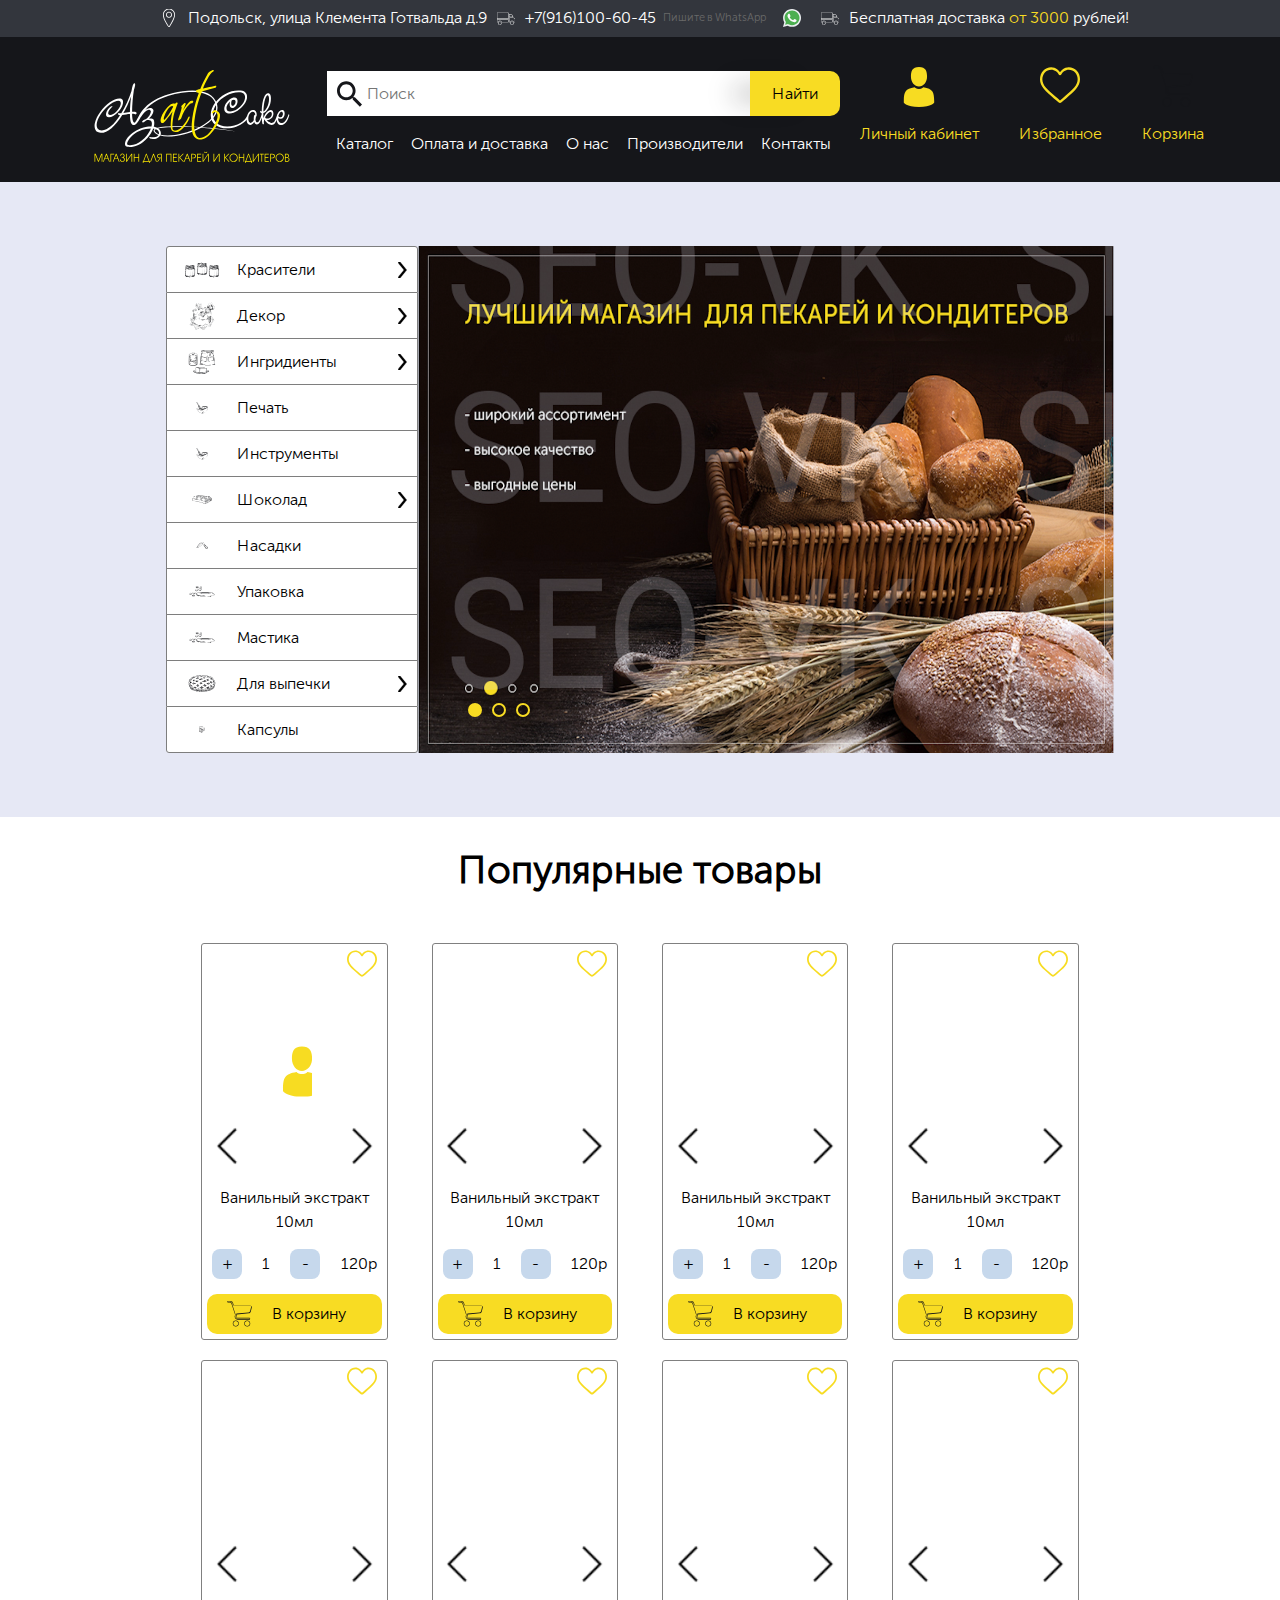
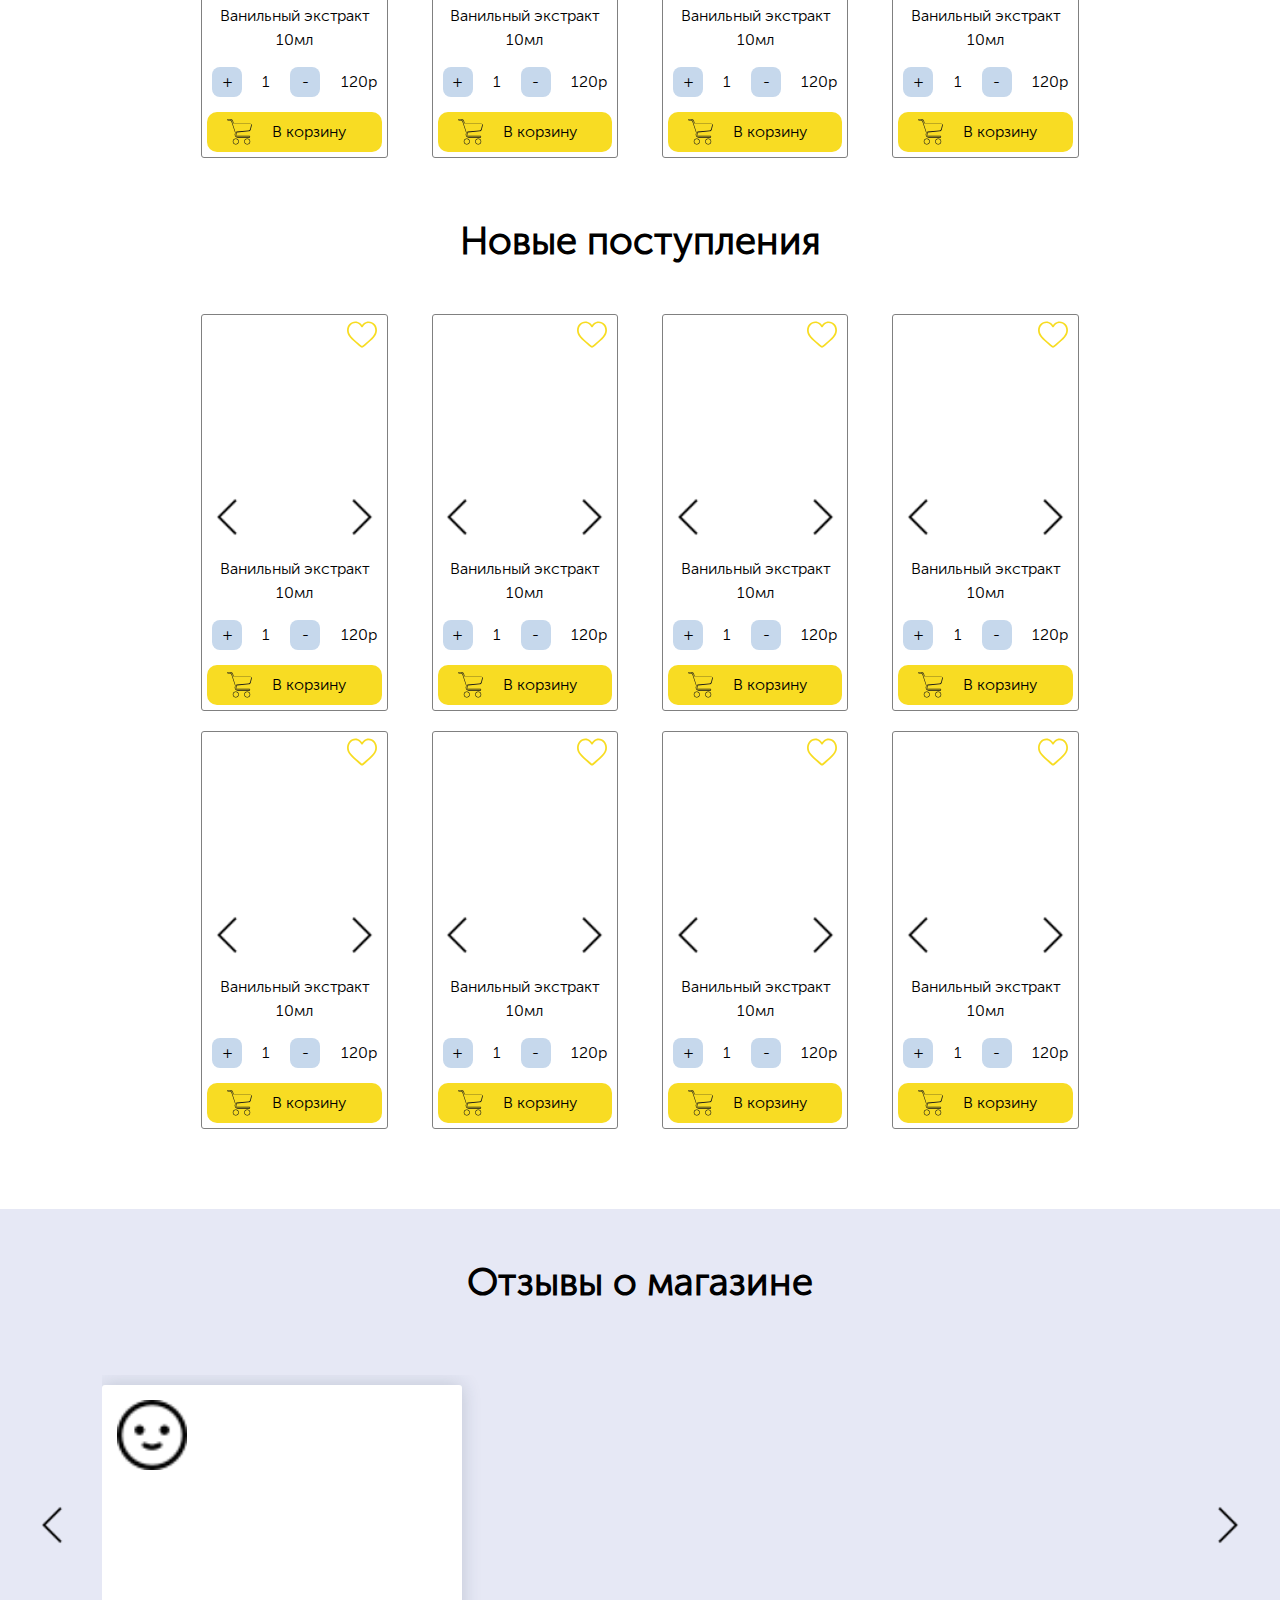
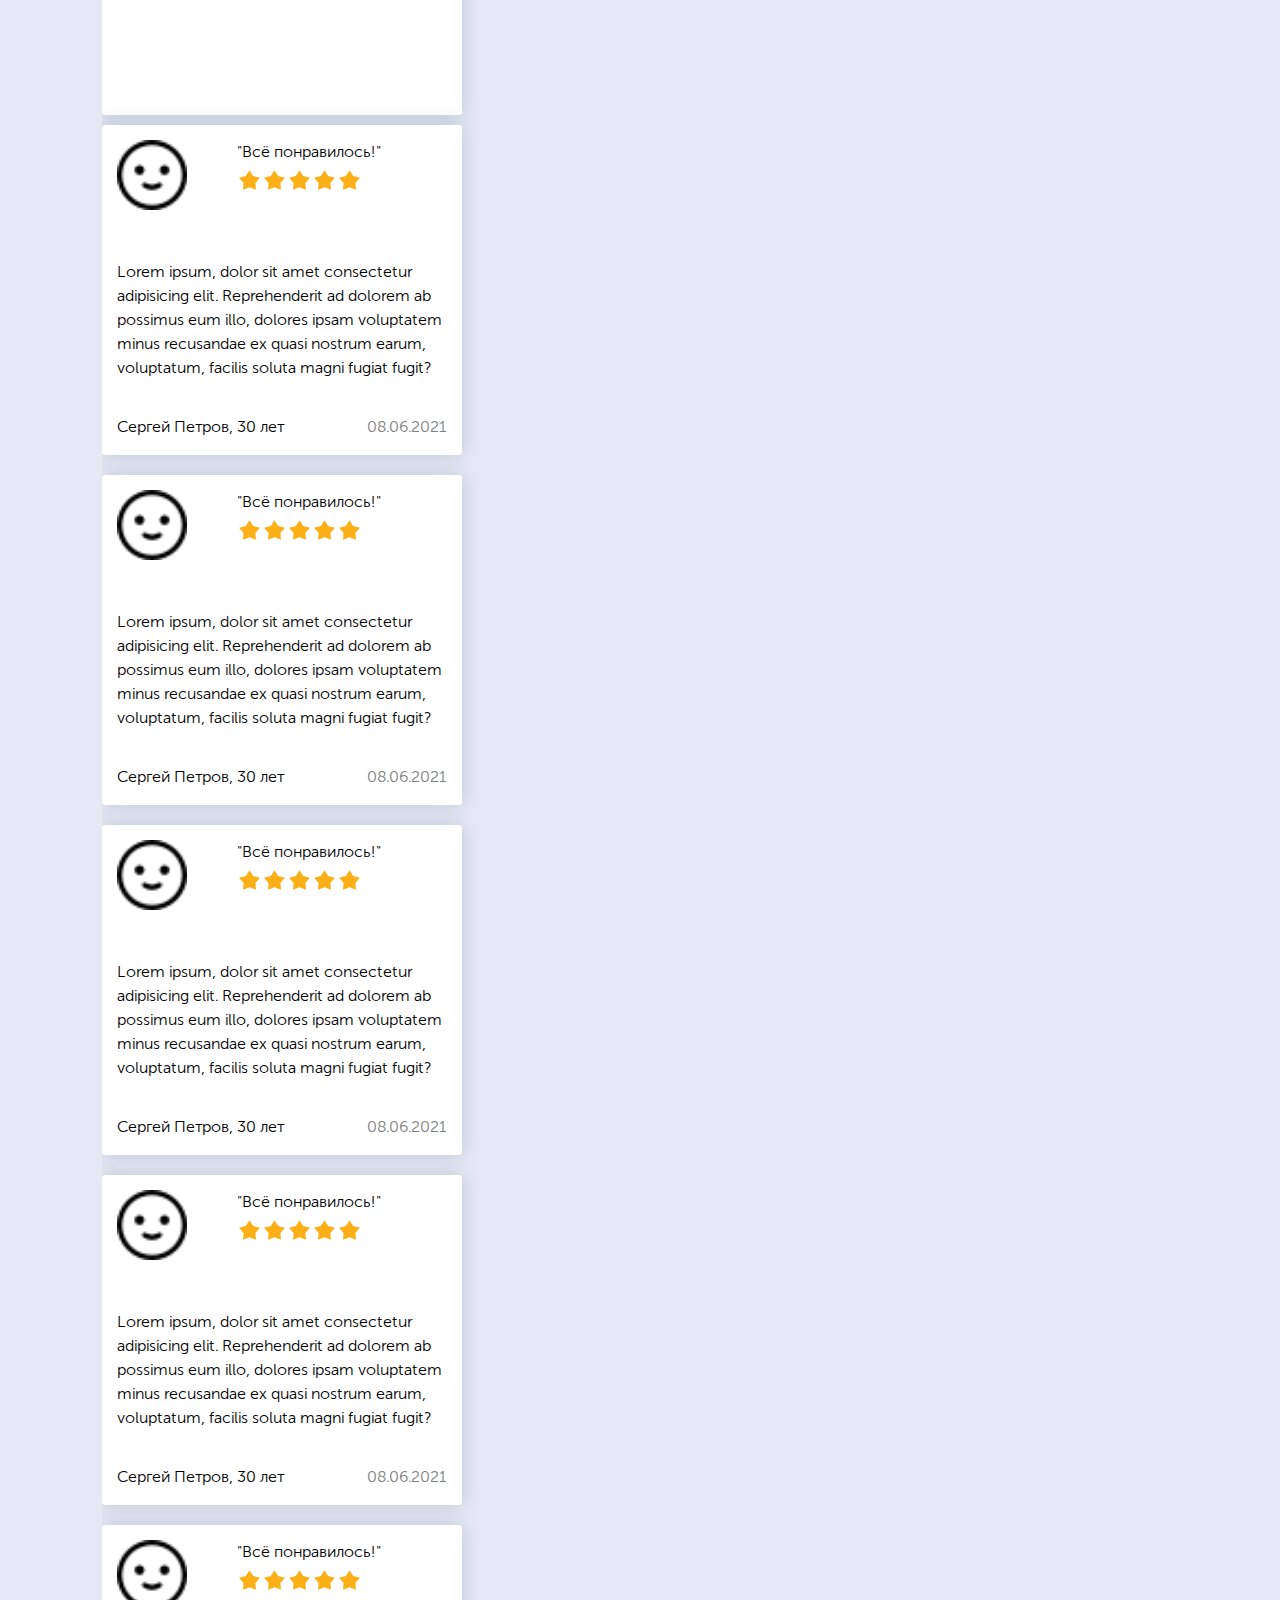
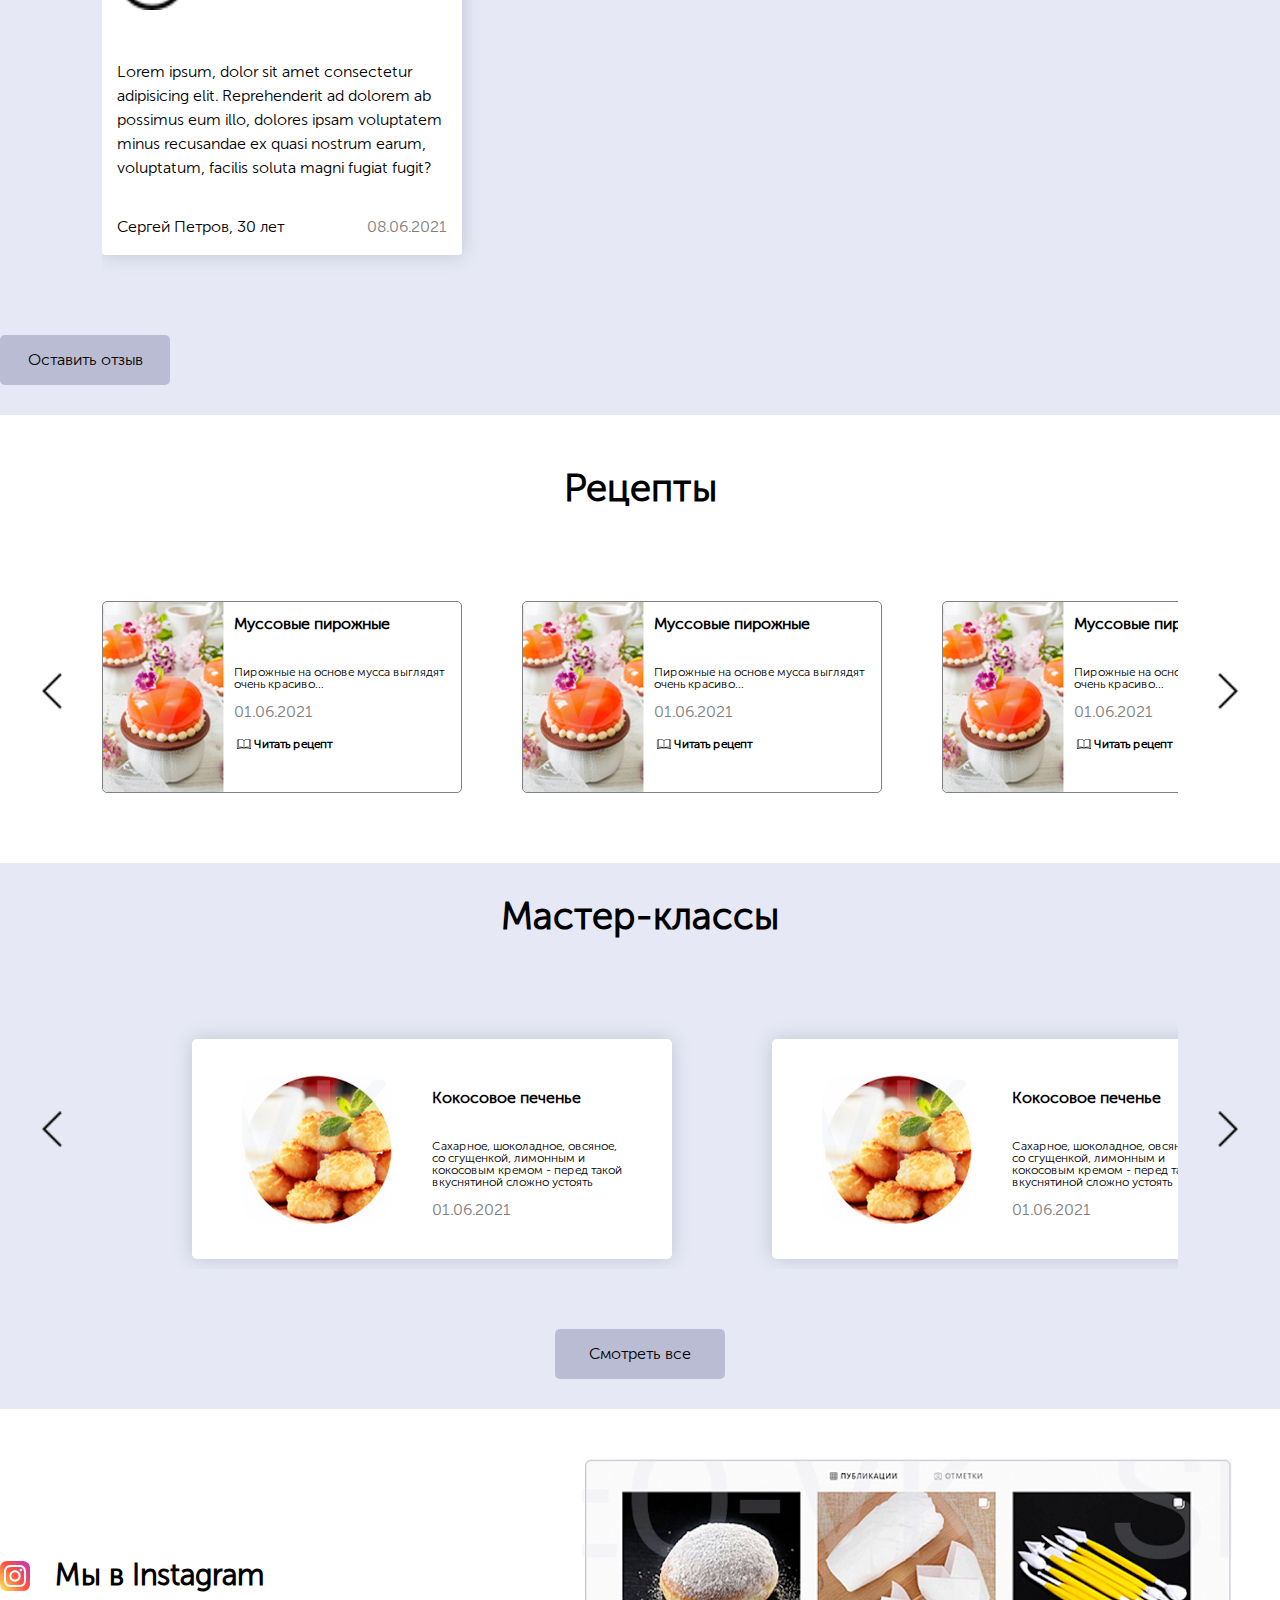
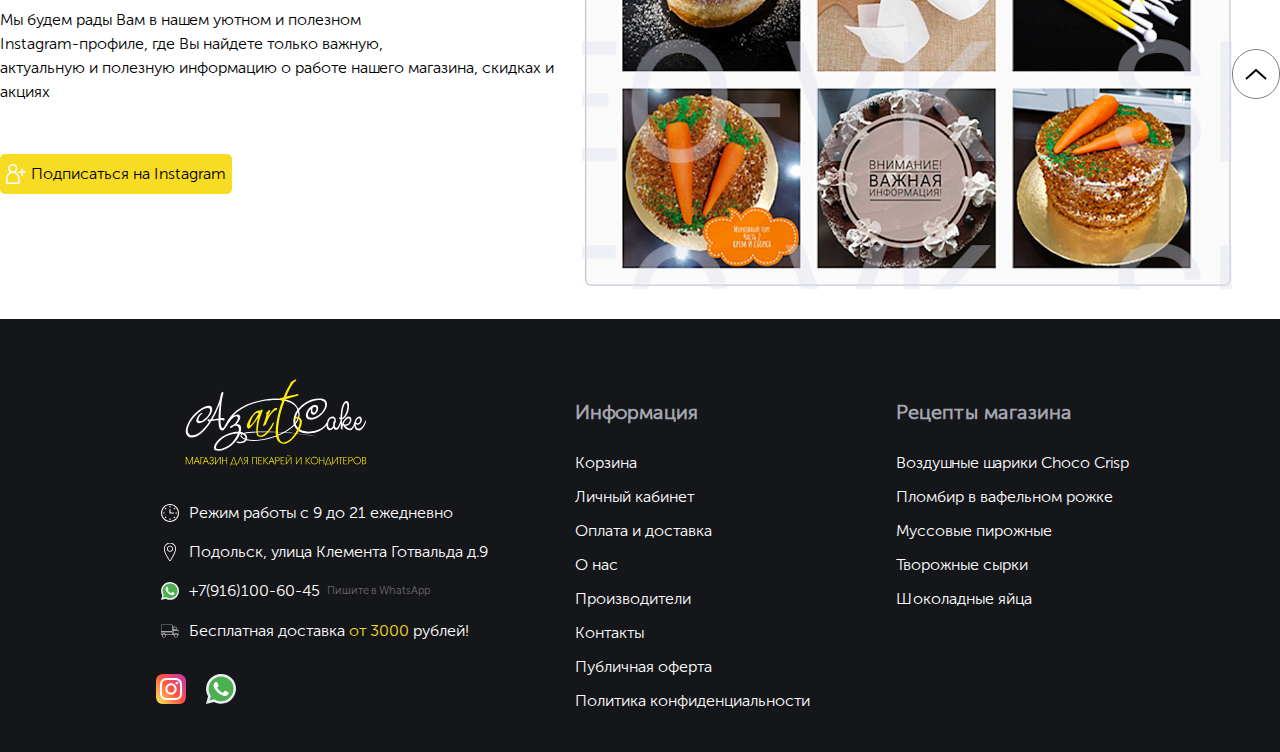
==== index.html @ 55159f62 "update12312" ====
<!DOCTYPE html>
<html lang="en">

<head>
  <meta charset="UTF-8">
  <meta http-equiv="X-UA-Compatible" content="IE=edge">
  <meta name="viewport" content="width=device-width, initial-scale=1.0">
  <link rel="stylesheet" href="css/style.css">
  <link rel="stylesheet" href="css/media.css">
  <link rel="shortcut icon" href="images/Favicon-60-60.png" type="image/x-icon">
  <meta name="viewport" content="width=device-width, initial-scale=1">
<title>AZART CAKE | Лучший магазин для пекарей и кондитеров</title>
</head>

<body>
  <header class="header">
    <div class="header-top">
      <div class="header-items not-active">
        <img class="top-icon" src="images/icons/Location.svg" alt="">
        <p class="simple-text">Подольск, улица Клемента Готвальда д.9</p>
        <img src="images/icons/delivery.svg" alt="" class="top-icon">
        <a class="phone" href="tel:+79161006045">+7(916)100-60-45</a>
        <p class="thin-text">Пишите в WhatsApp</p>
        <img src="images/icons/whatsapp.svg" alt="" class="top-icon">
        <img src="images/icons/delivery.svg" alt="" class="top-icon">
        <p class="simple-text">Бесплатная доставка <t class="yellow"> от 3000 </t> рублей!</p>
      </div>
      <div class="header-items-phone">
        <div class="header-block">
          <div class="header-line">
            <img class="top-icon" src="images/icons/Location.svg" alt="">
            <p class="simple-text">Подольск, улица Клемента Готвальда д.9</p>  
          </div>
          <div class="header-line">
            <a class="phone" href="tel:+79161006045">+7(916)100-60-45</a>
            <p class="thin-text">Пишите в WhatsApp</p>
            <img src="images/icons/whatsapp.svg" alt="" class="top-icon">
          </div>
        </div>
        <div class="tag">
          <img src="images/icons/delivery.svg" alt="" class="top-icon">
          <p class="simple-text">Бесплатная доставка <t class="yellow"> от 3000 </t> рублей!</p>
        </div>
      </div>
    </div>
    <div class="header-bottom">
      <div class="header-items">
        <img class="top-logo" src="images/icons/LOGO.svg" alt="">
        <div class="header-search">
          <div class="header-search-search">
            <input type="text" placeholder="Поиск">
            <button>Найти</button>
          </div>
          <ul>
            <a href="#">Каталог</a>
            <a href="#">Оплата и доставка</a>
            <a href="#">О нас</a>
            <a href="#">Производители</a>
            <a href="#">Контакты</a>
          </ul>
        </div>
        <div class="block-items123">
          <div class="header-image">
            <img src="images/icons/User.svg" alt="">
            <p class="yellow">Личный кабинет</p>
          </div>
          <div class="header-image">
            <img src="images/icons/heart-stroke.svg" alt="">
            <p class="yellow">Избранное</p>
          </div>
          <div class="header-image">
            <img src="images/icons/Shoping.svg" alt="">
            <p class="yellow">Корзина</p>
          </div>
        </div>
      </div>
    </div>
  </header>
  <div class="first-block">
    <div class="nav-table">
      <div class="nav-table-item">
        <img class="table-image" src="images/icons/Vector Smart Object1-krasitely.svg" alt="">
        <p class="nav-text">Красители</p>
        <img class="arrow" src="images/icons/right.png" alt="">
      </div>
      <div class="nav-table-item">
        <img class="table-image" src="images/icons/Vector Smart Object2-ukrashenia.svg" alt="">
        <p class="nav-text">Декор</p>
        <img class="arrow" src="images/icons/right.png" alt="">
      </div>
      <div class="nav-table-item">
        <img class="table-image" src="images/icons/Vector Smart Object3-ingredienty.svg" alt="">
        <p class="nav-text">Ингридиенты</p>
        <img class="arrow" src="images/icons/right.png" alt="">
      </div>
      <div class="nav-table-item">
        <img class="table-image" src="images/icons/Vector Smart Object4-instrumenty.svg" alt="">
        <p class="nav-text">Печать</p>
      </div>
      <div class="nav-table-item">
        <img class="table-image" src="images/icons/Vector Smart Object4-instrumenty.svg" alt="">
        <p class="nav-text">Инструменты</p>
      </div>
      <div class="nav-table-item">
        <img class="table-image" src="images/icons/Vector Smart Object5-chocolate.svg" alt="">
        <p class="nav-text">Шоколад</p>
        <img class="arrow" src="images/icons/right.png" alt="">
      </div>
      <div class="nav-table-item">
        <img class="table-image" src="images/icons/Vector Smart Object6-nasadki.svg" alt="">
        <p class="nav-text">Насадки</p>
      </div>
      <div class="nav-table-item">
        <img class="table-image" src="images/icons/Vector Smart Object7-mastika.svg" alt="">
        <p class="nav-text">Упаковка</p>
      </div>
      <div class="nav-table-item">
        <img class="table-image" src="images/icons/Vector Smart Object7-mastika.svg" alt="">
        <p class="nav-text">Мастика</p>
      </div>
      <div class="nav-table-item">
        <img class="table-image" src="images/icons/Vector Smart Object8-vipechka.svg" alt="">
        <p class="nav-text">Для выпечки</p>
        <img class="arrow" src="images/icons/right.png" alt="">
      </div>
      <div class="nav-table-item">
        <img class="table-image" src="images/icons/Vector Smart Object9-capsuly.svg" alt="">
        <p class="nav-text">Капсулы</p>
      </div>
    </div>
    <div class="slider-body">
      <div class="flex-wrapper">
        <div class="slider-wrapper">
          <div class="slide active">
            <img src="images/Снимок экрана 2021-06-17 в 14.42.41.png" alt="">
          </div>
          <div class="slide">
            <img src="images/Снимок экрана 2021-06-17 в 14.42.41.png" alt="">
          </div>
          <div class="slide">
            <img src="images/Снимок экрана 2021-06-17 в 14.42.41.png" alt="">
          </div>
          <div id="btn-prev"></div>
          <div id="btn-next"></div>
        </div>
      </div>
      <div class="dots-wrapper">
        <span class="dot active"></span>
        <span class="dot"></span>
        <span class="dot"></span>
      </div>
    </div>

  </div>
  <div class="second-block">
    <h2 class="second-block-h2">Популярные товары</h2>
    <div class="products">
      <div class="products-item">
        <img src="images/icons/heart-stroke.svg" alt="" class="heart">
        <div class="slider-item">
          <div class="">
            <div class="carousel product-carusel">
              <div class="carousel-button-left"><a href="#">
                  <img src="images/icons/left-swipe.png" alt="" class="prev"></a>
              </div>
              <div class="carousel-button-right"><a href="#">
                  <img src="images/icons/right-swipe.png" alt="" class="next"></a>
              </div>
              <div class="carousel-wrapper">
                <div class="carousel-items">
                  <div class="carousel-block ">
                    <img src="images/icons/User.svg" alt="" />
                  </div>
                  <div class="carousel-block ">
                    <img src="images/icons/User.svg" alt="" />
                  </div>
                  <div class="carousel-block">
                    <img src="images/icons/User.svg" alt="" />
                  </div>
                  <div class="carousel-block">
                    <img src="images/icons/User.svg" alt="" />
                  </div>
                </div>
              </div>
            </div>
          </div>

        </div>


        <p class="item-p">
          Ванильный экстракт 10мл
        </p>
        <div class="price-item">
          <button>+</button>
          <p class="quaintity">1</p> <button>-</button>
          <p class="final-price-item">120p</p>
        </div>
        <button class="to-bucket"><img src="images/icons/Shoping.svg" alt="">В корзину</button>
      </div>
      <div class="products-item">
        <img src="images/icons/heart-stroke.svg" alt="" class="heart">
        <div class="slider-item">
          <div class="">
            <div class="carousel product-carusel">
              <div class="carousel-button-left"><a href="#">
                  <img src="images/icons/left-swipe.png" alt="" class="prev"></a>
              </div>
              <div class="carousel-button-right"><a href="#">
                  <img src="images/icons/right-swipe.png" alt="" class="next"></a>
              </div>
              <div class="carousel-wrapper">
                <div class="carousel-items">
                  <div class="carousel-block ">
                    <img src="images/icons/add-user.svg" alt="" />
                  </div>
                  <div class="carousel-block ">
                    <img src="images/icons/User.svg" alt="" />
                  </div>
                  <div class="carousel-block">
                    <img src="images/icons/User.svg" alt="" />
                  </div>
                  <div class="carousel-block">
                    <img src="images/icons/User.svg" alt="" />
                  </div>
                </div>
              </div>
            </div>
          </div>

        </div>


        <p class="item-p">
          Ванильный экстракт 10мл
        </p>
        <div class="price-item">
          <button>+</button>
          <p class="quaintity">1</p> <button>-</button>
          <p class="final-price-item">120p</p>
        </div>
        <button class="to-bucket"><img src="images/icons/Shoping.svg" alt="">В корзину</button>
      </div>
      <div class="products-item">
        <img src="images/icons/heart-stroke.svg" alt="" class="heart">
        <div class="slider-item">
          <div class="">
            <div class="carousel product-carusel">
              <div class="carousel-button-left"><a href="#">
                  <img src="images/icons/left-swipe.png" alt="" class="prev"></a>
              </div>
              <div class="carousel-button-right"><a href="#">
                  <img src="images/icons/right-swipe.png" alt="" class="next"></a>
              </div>
              <div class="carousel-wrapper">
                <div class="carousel-items">
                  <div class="carousel-block ">
                    <img src="images/icons/add-user.svg" alt="" />
                  </div>
                  <div class="carousel-block ">
                    <img src="images/icons/User.svg" alt="" />
                  </div>
                  <div class="carousel-block">
                    <img src="images/icons/User.svg" alt="" />
                  </div>
                  <div class="carousel-block">
                    <img src="images/icons/User.svg" alt="" />
                  </div>
                </div>
              </div>
            </div>
          </div>

        </div>


        <p class="item-p">
          Ванильный экстракт 10мл
        </p>
        <div class="price-item">
          <button>+</button>
          <p class="quaintity">1</p> <button>-</button>
          <p class="final-price-item">120p</p>
        </div>
        <button class="to-bucket"><img src="images/icons/Shoping.svg" alt="">В корзину</button>
      </div>
      <div class="products-item">
        <img src="images/icons/heart-stroke.svg" alt="" class="heart">
        <div class="slider-item">
          <div class="">
            <div class="carousel product-carusel">
              <div class="carousel-button-left"><a href="#">
                  <img src="images/icons/left-swipe.png" alt="" class="prev"></a>
              </div>
              <div class="carousel-button-right"><a href="#">
                  <img src="images/icons/right-swipe.png" alt="" class="next"></a>
              </div>
              <div class="carousel-wrapper">
                <div class="carousel-items">
                  <div class="carousel-block ">
                    <img src="images/icons/add-user.svg" alt="" />
                  </div>
                  <div class="carousel-block ">
                    <img src="images/icons/User.svg" alt="" />
                  </div>
                  <div class="carousel-block">
                    <img src="images/icons/User.svg" alt="" />
                  </div>
                  <div class="carousel-block">
                    <img src="images/icons/User.svg" alt="" />
                  </div>
                </div>
              </div>
            </div>
          </div>

        </div>


        <p class="item-p">
          Ванильный экстракт 10мл
        </p>
        <div class="price-item">
          <button>+</button>
          <p class="quaintity">1</p> <button>-</button>
          <p class="final-price-item">120p</p>
        </div>
        <button class="to-bucket"><img src="images/icons/Shoping.svg" alt="">В корзину</button>
      </div>
      <div class="products-item">
        <img src="images/icons/heart-stroke.svg" alt="" class="heart">
        <div class="slider-item">
          <div class="">
            <div class="carousel product-carusel">
              <div class="carousel-button-left"><a href="#">
                  <img src="images/icons/left-swipe.png" alt="" class="prev"></a>
              </div>
              <div class="carousel-button-right"><a href="#">
                  <img src="images/icons/right-swipe.png" alt="" class="next"></a>
              </div>
              <div class="carousel-wrapper">
                <div class="carousel-items">
                  <div class="carousel-block ">
                    <img src="images/icons/add-user.svg" alt="" />
                  </div>
                  <div class="carousel-block ">
                    <img src="images/icons/User.svg" alt="" />
                  </div>
                  <div class="carousel-block">
                    <img src="images/icons/User.svg" alt="" />
                  </div>
                  <div class="carousel-block">
                    <img src="images/icons/User.svg" alt="" />
                  </div>
                </div>
              </div>
            </div>
          </div>

        </div>


        <p class="item-p">
          Ванильный экстракт 10мл
        </p>
        <div class="price-item">
          <button>+</button>
          <p class="quaintity">1</p> <button>-</button>
          <p class="final-price-item">120p</p>
        </div>
        <button class="to-bucket"><img src="images/icons/Shoping.svg" alt="">В корзину</button>
      </div>
      <div class="products-item">
        <img src="images/icons/heart-stroke.svg" alt="" class="heart">
        <div class="slider-item">
          <div class="">
            <div class="carousel product-carusel">
              <div class="carousel-button-left"><a href="#">
                  <img src="images/icons/left-swipe.png" alt="" class="prev"></a>
              </div>
              <div class="carousel-button-right"><a href="#">
                  <img src="images/icons/right-swipe.png" alt="" class="next"></a>
              </div>
              <div class="carousel-wrapper">
                <div class="carousel-items">
                  <div class="carousel-block ">
                    <img src="images/icons/add-user.svg" alt="" />
                  </div>
                  <div class="carousel-block ">
                    <img src="images/icons/User.svg" alt="" />
                  </div>
                  <div class="carousel-block">
                    <img src="images/icons/User.svg" alt="" />
                  </div>
                  <div class="carousel-block">
                    <img src="images/icons/User.svg" alt="" />
                  </div>
                </div>
              </div>
            </div>
          </div>

        </div>


        <p class="item-p">
          Ванильный экстракт 10мл
        </p>
        <div class="price-item">
          <button>+</button>
          <p class="quaintity">1</p> <button>-</button>
          <p class="final-price-item">120p</p>
        </div>
        <button class="to-bucket"><img src="images/icons/Shoping.svg" alt="">В корзину</button>
      </div>
      <div class="products-item">
        <img src="images/icons/heart-stroke.svg" alt="" class="heart">
        <div class="slider-item">
          <div class="">
            <div class="carousel product-carusel">
              <div class="carousel-button-left"><a href="#">
                  <img src="images/icons/left-swipe.png" alt="" class="prev"></a>
              </div>
              <div class="carousel-button-right"><a href="#">
                  <img src="images/icons/right-swipe.png" alt="" class="next"></a>
              </div>
              <div class="carousel-wrapper">
                <div class="carousel-items">
                  <div class="carousel-block ">
                    <img src="images/icons/add-user.svg" alt="" />
                  </div>
                  <div class="carousel-block ">
                    <img src="images/icons/User.svg" alt="" />
                  </div>
                  <div class="carousel-block">
                    <img src="images/icons/User.svg" alt="" />
                  </div>
                  <div class="carousel-block">
                    <img src="images/icons/User.svg" alt="" />
                  </div>
                </div>
              </div>
            </div>
          </div>

        </div>


        <p class="item-p">
          Ванильный экстракт 10мл
        </p>
        <div class="price-item">
          <button>+</button>
          <p class="quaintity">1</p> <button>-</button>
          <p class="final-price-item">120p</p>
        </div>
        <button class="to-bucket"><img src="images/icons/Shoping.svg" alt="">В корзину</button>
      </div>
      <div class="products-item">
        <img src="images/icons/heart-stroke.svg" alt="" class="heart">
        <div class="slider-item">
          <div class="">
            <div class="carousel product-carusel">
              <div class="carousel-button-left"><a href="#">
                  <img src="images/icons/left-swipe.png" alt="" class="prev"></a>
              </div>
              <div class="carousel-button-right"><a href="#">
                  <img src="images/icons/right-swipe.png" alt="" class="next"></a>
              </div>
              <div class="carousel-wrapper">
                <div class="carousel-items">
                  <div class="carousel-block ">
                    <img src="images/icons/add-user.svg" alt="" />
                  </div>
                  <div class="carousel-block ">
                    <img src="images/icons/User.svg" alt="" />
                  </div>
                  <div class="carousel-block">
                    <img src="images/icons/User.svg" alt="" />
                  </div>
                  <div class="carousel-block">
                    <img src="images/icons/User.svg" alt="" />
                  </div>
                </div>
              </div>
            </div>
          </div>

        </div>


        <p class="item-p">
          Ванильный экстракт 10мл
        </p>
        <div class="price-item">
          <button>+</button>
          <p class="quaintity">1</p> <button>-</button>
          <p class="final-price-item">120p</p>
        </div>
        <button class="to-bucket"><img src="images/icons/Shoping.svg" alt="">В корзину</button>
      </div>
    </div>
  </div>
  <div class="second-block">
    <h2 class="second-block-h2">Новые поступления</h2>
    <div class="products">
      <div class="products-item">
        <img src="images/icons/heart-stroke.svg" alt="" class="heart">
        <div class="slider-item">
          <div class="">
            <div class="carousel product-carusel">
              <div class="carousel-button-left"><a href="#">
                  <img src="images/icons/left-swipe.png" alt="" class="prev"></a>
              </div>
              <div class="carousel-button-right"><a href="#">
                  <img src="images/icons/right-swipe.png" alt="" class="next"></a>
              </div>
              <div class="carousel-wrapper">
                <div class="carousel-items">
                  <div class="carousel-block ">
                    <img src="images/icons/add-user.svg" alt="" />
                  </div>
                  <div class="carousel-block ">
                    <img src="images/icons/User.svg" alt="" />
                  </div>
                  <div class="carousel-block">
                    <img src="images/icons/User.svg" alt="" />
                  </div>
                  <div class="carousel-block">
                    <img src="images/icons/User.svg" alt="" />
                  </div>
                </div>
              </div>
            </div>
          </div>

        </div>


        <p class="item-p">
          Ванильный экстракт 10мл
        </p>
        <div class="price-item">
          <button>+</button>
          <p class="quaintity">1</p> <button>-</button>
          <p class="final-price-item">120p</p>
        </div>
        <button class="to-bucket"><img src="images/icons/Shoping.svg" alt="">В корзину</button>
      </div>
      <div class="products-item">
        <img src="images/icons/heart-stroke.svg" alt="" class="heart">
        <div class="slider-item">
          <div class="">
            <div class="carousel product-carusel">
              <div class="carousel-button-left"><a href="#">
                  <img src="images/icons/left-swipe.png" alt="" class="prev"></a>
              </div>
              <div class="carousel-button-right"><a href="#">
                  <img src="images/icons/right-swipe.png" alt="" class="next"></a>
              </div>
              <div class="carousel-wrapper">
                <div class="carousel-items">
                  <div class="carousel-block ">
                    <img src="images/icons/add-user.svg" alt="" />
                  </div>
                  <div class="carousel-block ">
                    <img src="images/icons/User.svg" alt="" />
                  </div>
                  <div class="carousel-block">
                    <img src="images/icons/User.svg" alt="" />
                  </div>
                  <div class="carousel-block">
                    <img src="images/icons/User.svg" alt="" />
                  </div>
                </div>
              </div>
            </div>
          </div>

        </div>


        <p class="item-p">
          Ванильный экстракт 10мл
        </p>
        <div class="price-item">
          <button>+</button>
          <p class="quaintity">1</p> <button>-</button>
          <p class="final-price-item">120p</p>
        </div>
        <button class="to-bucket"><img src="images/icons/Shoping.svg" alt="">В корзину</button>
      </div>
      <div class="products-item">
        <img src="images/icons/heart-stroke.svg" alt="" class="heart">
        <div class="slider-item">
          <div class="">
            <div class="carousel product-carusel">
              <div class="carousel-button-left"><a href="#">
                  <img src="images/icons/left-swipe.png" alt="" class="prev"></a>
              </div>
              <div class="carousel-button-right"><a href="#">
                  <img src="images/icons/right-swipe.png" alt="" class="next"></a>
              </div>
              <div class="carousel-wrapper">
                <div class="carousel-items">
                  <div class="carousel-block ">
                    <img src="images/icons/add-user.svg" alt="" />
                  </div>
                  <div class="carousel-block ">
                    <img src="images/icons/User.svg" alt="" />
                  </div>
                  <div class="carousel-block">
                    <img src="images/icons/User.svg" alt="" />
                  </div>
                  <div class="carousel-block">
                    <img src="images/icons/User.svg" alt="" />
                  </div>
                </div>
              </div>
            </div>
          </div>

        </div>


        <p class="item-p">
          Ванильный экстракт 10мл
        </p>
        <div class="price-item">
          <button>+</button>
          <p class="quaintity">1</p> <button>-</button>
          <p class="final-price-item">120p</p>
        </div>
        <button class="to-bucket"><img src="images/icons/Shoping.svg" alt="">В корзину</button>
      </div>
      <div class="products-item">
        <img src="images/icons/heart-stroke.svg" alt="" class="heart">
        <div class="slider-item">
          <div class="">
            <div class="carousel product-carusel">
              <div class="carousel-button-left"><a href="#">
                  <img src="images/icons/left-swipe.png" alt="" class="prev"></a>
              </div>
              <div class="carousel-button-right"><a href="#">
                  <img src="images/icons/right-swipe.png" alt="" class="next"></a>
              </div>
              <div class="carousel-wrapper">
                <div class="carousel-items">
                  <div class="carousel-block ">
                    <img src="images/icons/add-user.svg" alt="" />
                  </div>
                  <div class="carousel-block ">
                    <img src="images/icons/User.svg" alt="" />
                  </div>
                  <div class="carousel-block">
                    <img src="images/icons/User.svg" alt="" />
                  </div>
                  <div class="carousel-block">
                    <img src="images/icons/User.svg" alt="" />
                  </div>
                </div>
              </div>
            </div>
          </div>

        </div>


        <p class="item-p">
          Ванильный экстракт 10мл
        </p>
        <div class="price-item">
          <button>+</button>
          <p class="quaintity">1</p> <button>-</button>
          <p class="final-price-item">120p</p>
        </div>
        <button class="to-bucket"><img src="images/icons/Shoping.svg" alt="">В корзину</button>
      </div>
      <div class="products-item">
        <img src="images/icons/heart-stroke.svg" alt="" class="heart">
        <div class="slider-item">
          <div class="">
            <div class="carousel product-carusel">
              <div class="carousel-button-left"><a href="#">
                  <img src="images/icons/left-swipe.png" alt="" class="prev"></a>
              </div>
              <div class="carousel-button-right"><a href="#">
                  <img src="images/icons/right-swipe.png" alt="" class="next"></a>
              </div>
              <div class="carousel-wrapper">
                <div class="carousel-items">
                  <div class="carousel-block ">
                    <img src="images/icons/add-user.svg" alt="" />
                  </div>
                  <div class="carousel-block ">
                    <img src="images/icons/User.svg" alt="" />
                  </div>
                  <div class="carousel-block">
                    <img src="images/icons/User.svg" alt="" />
                  </div>
                  <div class="carousel-block">
                    <img src="images/icons/User.svg" alt="" />
                  </div>
                </div>
              </div>
            </div>
          </div>

        </div>


        <p class="item-p">
          Ванильный экстракт 10мл
        </p>
        <div class="price-item">
          <button>+</button>
          <p class="quaintity">1</p> <button>-</button>
          <p class="final-price-item">120p</p>
        </div>
        <button class="to-bucket"><img src="images/icons/Shoping.svg" alt="">В корзину</button>
      </div>
      <div class="products-item">
        <img src="images/icons/heart-stroke.svg" alt="" class="heart">
        <div class="slider-item">
          <div class="">
            <div class="carousel product-carusel">
              <div class="carousel-button-left"><a href="#">
                  <img src="images/icons/left-swipe.png" alt="" class="prev"></a>
              </div>
              <div class="carousel-button-right"><a href="#">
                  <img src="images/icons/right-swipe.png" alt="" class="next"></a>
              </div>
              <div class="carousel-wrapper">
                <div class="carousel-items">
                  <div class="carousel-block ">
                    <img src="images/icons/add-user.svg" alt="" />
                  </div>
                  <div class="carousel-block ">
                    <img src="images/icons/User.svg" alt="" />
                  </div>
                  <div class="carousel-block">
                    <img src="images/icons/User.svg" alt="" />
                  </div>
                  <div class="carousel-block">
                    <img src="images/icons/User.svg" alt="" />
                  </div>
                </div>
              </div>
            </div>
          </div>

        </div>


        <p class="item-p">
          Ванильный экстракт 10мл
        </p>
        <div class="price-item">
          <button>+</button>
          <p class="quaintity">1</p> <button>-</button>
          <p class="final-price-item">120p</p>
        </div>
        <button class="to-bucket"><img src="images/icons/Shoping.svg" alt="">В корзину</button>
      </div>
      <div class="products-item">
        <img src="images/icons/heart-stroke.svg" alt="" class="heart">
        <div class="slider-item">
          <div class="">
            <div class="carousel product-carusel">
              <div class="carousel-button-left"><a href="#">
                  <img src="images/icons/left-swipe.png" alt="" class="prev"></a>
              </div>
              <div class="carousel-button-right"><a href="#">
                  <img src="images/icons/right-swipe.png" alt="" class="next"></a>
              </div>
              <div class="carousel-wrapper">
                <div class="carousel-items">
                  <div class="carousel-block ">
                    <img src="images/icons/add-user.svg" alt="" />
                  </div>
                  <div class="carousel-block ">
                    <img src="images/icons/User.svg" alt="" />
                  </div>
                  <div class="carousel-block">
                    <img src="images/icons/User.svg" alt="" />
                  </div>
                  <div class="carousel-block">
                    <img src="images/icons/User.svg" alt="" />
                  </div>
                </div>
              </div>
            </div>
          </div>

        </div>


        <p class="item-p">
          Ванильный экстракт 10мл
        </p>
        <div class="price-item">
          <button>+</button>
          <p class="quaintity">1</p> <button>-</button>
          <p class="final-price-item">120p</p>
        </div>
        <button class="to-bucket"><img src="images/icons/Shoping.svg" alt="">В корзину</button>
      </div>
      <div class="products-item">
        <img src="images/icons/heart-stroke.svg" alt="" class="heart">
        <div class="slider-item">
          <div class="">
            <div class="carousel product-carusel">
              <div class="carousel-button-left"><a href="#">
                  <img src="images/icons/left-swipe.png" alt="" class="prev"></a>
              </div>
              <div class="carousel-button-right"><a href="#">
                  <img src="images/icons/right-swipe.png" alt="" class="next"></a>
              </div>
              <div class="carousel-wrapper">
                <div class="carousel-items">
                  <div class="carousel-block ">
                    <img src="images/icons/add-user.svg" alt="" />
                  </div>
                  <div class="carousel-block ">
                    <img src="images/icons/User.svg" alt="" />
                  </div>
                  <div class="carousel-block">
                    <img src="images/icons/User.svg" alt="" />
                  </div>
                  <div class="carousel-block">
                    <img src="images/icons/User.svg" alt="" />
                  </div>
                </div>
              </div>
            </div>
          </div>

        </div>


        <p class="item-p">
          Ванильный экстракт 10мл
        </p>
        <div class="price-item">
          <button>+</button>
          <p class="quaintity">1</p> <button>-</button>
          <p class="final-price-item">120p</p>
        </div>
        <button class="to-bucket"><img src="images/icons/Shoping.svg" alt="">В корзину</button>
      </div>
    </div>
  </div>
  <div class="about-people">
    <h2 class="second-block-h2">Отзывы о магазине</h2>
    <div class="">
      <div class="carousel shadow">
        <div class="carousel-button-left"><a href="#">
            <img src="images/icons/left-swipe.png" alt="" class="prev">
          </a></div>
        <div class="carousel-button-right"><a href="#">
            <img src="images/icons/right-swipe.png" alt="" class="next">
          </a></div>
        <div class="carousel-wrapper">
          <div class="carousel-items">
            <div class="carousel-block">
              <div class="slide-it">
                <div class="people-info">
                  <img class="people-icon" src="images/people/smile.png" alt="">
                  <!-- <div class="rating">
                    <p>"Всё понравилось!"</p> -->
                    <!-- <div class="stars">
                      <img src="images/icons/star.svg" alt="">
                      <img src="images/icons/star.svg" alt="">
                      <img src="images/icons/star.svg" alt="">
                      <img src="images/icons/star.svg" alt="">
                      <img src="images/icons/star.svg" alt="">
                    </div>
                  </div>
                </div>
                <p>
                  Lorem ipsum, dolor sit amet consectetur adipisicing elit. Reprehenderit ad dolorem ab possimus eum
                  illo, dolores ipsam voluptatem minus recusandae ex quasi nostrum earum, voluptatum, facilis soluta
                  magni fugiat fugit?
                </p>
                <div class="answer-footer">
                  <p>Сергей Петров, 30 лет</p>
                  <p class="date">08.06.2021</p>
                </div> -->
              </div>
            </div>
            <div class="carousel-block">
              <div class="slide-it">
                <div class="people-info">
                  <img class="people-icon" src="images/people/smile.png" alt="">
                  <div class="rating">
                    <p>"Всё понравилось!"</p>
                    <div class="stars">
                      <img src="images/icons/star.svg" alt="">
                      <img src="images/icons/star.svg" alt="">
                      <img src="images/icons/star.svg" alt="">
                      <img src="images/icons/star.svg" alt="">
                      <img src="images/icons/star.svg" alt="">
                    </div>
                  </div>
                </div>
                <p>
                  Lorem ipsum, dolor sit amet consectetur adipisicing elit. Reprehenderit ad dolorem ab possimus eum
                  illo, dolores ipsam voluptatem minus recusandae ex quasi nostrum earum, voluptatum, facilis soluta
                  magni fugiat fugit?
                </p>
                <div class="answer-footer">
                  <p>Сергей Петров, 30 лет</p>
                  <p class="date">08.06.2021</p>
                </div>
              </div>
            </div>
            <div class="carousel-block">
              <div class="slide-it">
                <div class="people-info">
                  <img class="people-icon" src="images/people/smile.png" alt="">
                  <div class="rating">
                    <p>"Всё понравилось!"</p>
                    <div class="stars">
                      <img src="images/icons/star.svg" alt="">
                      <img src="images/icons/star.svg" alt="">
                      <img src="images/icons/star.svg" alt="">
                      <img src="images/icons/star.svg" alt="">
                      <img src="images/icons/star.svg" alt="">
                    </div>
                  </div>
                </div>
                <p>
                  Lorem ipsum, dolor sit amet consectetur adipisicing elit. Reprehenderit ad dolorem ab possimus eum
                  illo, dolores ipsam voluptatem minus recusandae ex quasi nostrum earum, voluptatum, facilis soluta
                  magni fugiat fugit?
                </p>
                <div class="answer-footer">
                  <p>Сергей Петров, 30 лет</p>
                  <p class="date">08.06.2021</p>
                </div>
              </div>
            </div>
            <div class="carousel-block">
              <div class="slide-it">
                <div class="people-info">
                  <img class="people-icon" src="images/people/smile.png" alt="">
                  <div class="rating">
                    <p>"Всё понравилось!"</p>
                    <div class="stars">
                      <img src="images/icons/star.svg" alt="">
                      <img src="images/icons/star.svg" alt="">
                      <img src="images/icons/star.svg" alt="">
                      <img src="images/icons/star.svg" alt="">
                      <img src="images/icons/star.svg" alt="">
                    </div>
                  </div>
                </div>
                <p>
                  Lorem ipsum, dolor sit amet consectetur adipisicing elit. Reprehenderit ad dolorem ab possimus eum
                  illo, dolores ipsam voluptatem minus recusandae ex quasi nostrum earum, voluptatum, facilis soluta
                  magni fugiat fugit?
                </p>
                <div class="answer-footer">
                  <p>Сергей Петров, 30 лет</p>
                  <p class="date">08.06.2021</p>
                </div>
              </div>
            </div>
            <div class="carousel-block">
              <div class="slide-it">
                <div class="people-info">
                  <img class="people-icon" src="images/people/smile.png" alt="">
                  <div class="rating">
                    <p>"Всё понравилось!"</p>
                    <div class="stars">
                      <img src="images/icons/star.svg" alt="">
                      <img src="images/icons/star.svg" alt="">
                      <img src="images/icons/star.svg" alt="">
                      <img src="images/icons/star.svg" alt="">
                      <img src="images/icons/star.svg" alt="">
                    </div>
                  </div>
                </div>
                <p>
                  Lorem ipsum, dolor sit amet consectetur adipisicing elit. Reprehenderit ad dolorem ab possimus eum
                  illo, dolores ipsam voluptatem minus recusandae ex quasi nostrum earum, voluptatum, facilis soluta
                  magni fugiat fugit?
                </p>
                <div class="answer-footer">
                  <p>Сергей Петров, 30 лет</p>
                  <p class="date">08.06.2021</p>
                </div>
              </div>
            </div>
            <div class="carousel-block">
              <div class="slide-it">
                <div class="people-info">
                  <img class="people-icon" src="images/people/smile.png" alt="">
                  <div class="rating">
                    <p>"Всё понравилось!"</p>
                    <div class="stars">
                      <img src="images/icons/star.svg" alt="">
                      <img src="images/icons/star.svg" alt="">
                      <img src="images/icons/star.svg" alt="">
                      <img src="images/icons/star.svg" alt="">
                      <img src="images/icons/star.svg" alt="">
                    </div>
                  </div>
                </div>
                <p>
                  Lorem ipsum, dolor sit amet consectetur adipisicing elit. Reprehenderit ad dolorem ab possimus eum
                  illo, dolores ipsam voluptatem minus recusandae ex quasi nostrum earum, voluptatum, facilis soluta
                  magni fugiat fugit?
                </p>
                <div class="answer-footer">
                  <p>Сергей Петров, 30 лет</p>
                  <p class="date">08.06.2021</p>
                </div>
              </div>
            </div>
          </div>
        </div>
      </div>
    </div>
    <button class="do-answer">Оставить отзыв</button>
  </div>
  </div>
  <div class="recepiec">
    <h2 class="second-block-h2">Рецепты</h2>
    <div class="">
      <div class="carousel shadow">
        <div class="carousel-button-left"><a href="#">
            <img src="images/icons/left-swipe.png" alt="" class="prev">
          </a></div>
        <div class="carousel-button-right"><a href="#">
            <img src="images/icons/right-swipe.png" alt="" class="next">
          </a></div>
        <div class="carousel-wrapper">
          <div class="carousel-items">
            <div class="carousel-block">
              <div class="slide-recept">
                <img class="img-recepy" src="images/products/recept.png" alt="">
                <div class="recept-body">
                  <p style="font-weight: bold;">Муссовые пирожные</p>
                  <p>Пирожные на основе мусса выглядят очень красиво...</p>
                  <p class="date">01.06.2021</p>
                  <div class="read-recept">
                    <img src="images/icons/book.svg" alt="">
                    <p style="font-weight: bold; margin: 0 !important;">Читать рецепт</p>
                  </div>
                </div>
              </div>
            </div>
            <div class="carousel-block">
              <div class="slide-recept">
                <img class="img-recepy" src="images/products/recept.png" alt="">
                <div class="recept-body">
                  <p style="font-weight: bold;">Муссовые пирожные</p>
                  <p>Пирожные на основе мусса выглядят очень красиво...</p>
                  <p class="date">01.06.2021</p>
                  <div class="read-recept">
                    <img src="images/icons/book.svg" alt="">
                    <p style="font-weight: bold; margin: 0 !important;">Читать рецепт</p>
                  </div>
                </div>
              </div>
            </div>
            <div class="carousel-block">
              <div class="slide-recept">
                <img class="img-recepy" src="images/products/recept.png" alt="">
                <div class="recept-body">
                  <p style="font-weight: bold;">Муссовые пирожные</p>
                  <p>Пирожные на основе мусса выглядят очень красиво...</p>
                  <p class="date">01.06.2021</p>
                  <div class="read-recept">
                    <img src="images/icons/book.svg" alt="">
                    <p style="font-weight: bold; margin: 0 !important;">Читать рецепт</p>
                  </div>
                </div>
              </div>
            </div>
            <div class="carousel-block">
              <div class="slide-recept">
                <img class="img-recepy" src="images/products/recept.png" alt="">
                <div class="recept-body">
                  <p style="font-weight: bold;">Муссовые пирожные</p>
                  <p>Пирожные на основе мусса выглядят очень красиво...</p>
                  <p class="date">01.06.2021</p>
                  <div class="read-recept">
                    <img src="images/icons/book.svg" alt="">
                    <p style="font-weight: bold; margin: 0 !important;">Читать рецепт</p>
                  </div>
                </div>
              </div>
            </div>
            <div class="carousel-block">
              <div class="slide-recept">
                <img class="img-recepy" src="images/products/recept.png" alt="">
                <div class="recept-body">
                  <p style="font-weight: bold;">Муссовые пирожные</p>
                  <p>Пирожные на основе мусса выглядят очень красиво...</p>
                  <p class="date">01.06.2021</p>
                  <div class="read-recept">
                    <img src="images/icons/book.svg" alt="">
                    <p style="font-weight: bold; margin: 0 !important;">Читать рецепт</p>
                  </div>
                </div>
              </div>
            </div>
            <div class="carousel-block">
              <div class="slide-recept">
                <img class="img-recepy" src="images/products/recept.png" alt="">
                <div class="recept-body">
                  <p style="font-weight: bold;">Муссовые пирожные</p>
                  <p>Пирожные на основе мусса выглядят очень красиво...</p>
                  <p class="date">01.06.2021</p>
                  <div class="read-recept">
                    <img src="images/icons/book.svg" alt="">
                    <p style="font-weight: bold; margin: 0 !important;">Читать рецепт</p>
                  </div>
                </div>
              </div>
            </div>
          </div>
        </div>
      </div>
    </div>
  </div>
  <div class="master">
    <h2 class="second-block-h2">Мастер-классы</h2>
    <div class="">
      <div class="carousel shadow">
        <div class="carousel-button-left"><a href="#">
            <img src="images/icons/left-swipe.png" alt="" class="prev">
          </a>
        </div>
        <div class="carousel-button-right"><a href="#">
            <img src="images/icons/right-swipe.png" alt="" class="next">
          </a>
        </div>
        <div class="carousel-wrapper">
          <div class="carousel-items">
            <div class="carousel-block slider-margin ">
              <div class="slide-master">
                <img src="images/products/master.png" alt="" class="img-master">
                <div class="recept-body master-body">
                  <p style="font-weight: bold;">Кокосовое печенье</p>
                  <p>Сахарное, шоколадное, овсяное,<br>со сгущенкой, лимонным и <br>кокосовым кремом - перед
                    такой<br>вкуснятиной сложно устоять</p>
                  <p class="date">01.06.2021</p>
                </div>
              </div>
            </div>
            <div class="carousel-block slider-margin">
              <div class="slide-master">
                <img src="images/products/master.png" alt="" class="img-master">
                <div class="recept-body master-body">
                  <p style="font-weight: bold;">Кокосовое печенье</p>
                  <p>Сахарное, шоколадное, овсяное,<br>со сгущенкой, лимонным и <br>кокосовым кремом - перед
                    такой<br>вкуснятиной сложно устоять</p>
                  <p class="date">01.06.2021</p>
                </div>
              </div>
            </div>
            <div class="carousel-block slider-margin">
              <div class="slide-master">
                <img src="images/products/master.png" alt="" class="img-master">
                <div class="recept-body master-body">
                  <p style="font-weight: bold;">Кокосовое печенье</p>
                  <p>Сахарное, шоколадное, овсяное,<br>со сгущенкой, лимонным и <br>кокосовым кремом - перед
                    такой<br>вкуснятиной сложно устоять</p>
                  <p class="date">01.06.2021</p>
                </div>
              </div>
            </div>
            <div class="carousel-block slider-margin">
              <div class="slide-master">
                <img src="images/products/master.png" alt="" class="img-master">
                <div class="recept-body master-body">
                  <p style="font-weight: bold;">Кокосовое печенье</p>
                  <p>Сахарное, шоколадное, овсяное,<br>со сгущенкой, лимонным и <br>кокосовым кремом - перед
                    такой<br>вкуснятиной сложно устоять</p>
                  <p class="date">01.06.2021</p>
                </div>
              </div>
            </div>
          </div>
        </div>
      </div>
    </div>
    <button class="do-answer">Смотреть все</button>
  </div>
  <div class="insta">
    <div class="insta-text">
      <div class="insta-text-head">
        <img src="images/icons/instagram-colour.svg" alt="">
        <p>Мы в Instagram</p>
      </div>
      <p class="insta-text-body">
        Мы будем рады Вам в нашем уютном и полезном<br>
        Instagram-профиле, где Вы найдете только важную,<br>
        актуальную и полезную информацию о работе нашего 
        магазина, скидках и акциях
      </p>
      <button class="insta-text-btn"><img src="images/icons/add-user.svg" alt="">Подписаться на Instagram</button>
    </div>
    <img src="images/insta.png" alt="" class="insta-img">
    <button id="totop" class="up"><img src="images/icons/up.png" alt=""></button>
  </div>
  <footer class="footer">
    <div class="stripe">
      <img src="images/icons/LOGO.svg" alt="" class="footer-logo">
      <div class="footer-infos">
        <div class="line">
          <img class="top-icon" src="images/icons/clock.svg" alt="">
          <p class="simple-text">Режим работы с 9 до 21 ежедневно</p>
        </div>
        <div class="line">
          <img class="top-icon" src="images/icons/Location.svg" alt="">
          <p class="simple-text">Подольск, улица Клемента Готвальда д.9</p>
        </div>
        <div class="line">
          <img src="images/icons/whatsapp.svg" alt="" class="top-icon">
          <a class="phone" href="tel:+79161006045">+7(916)100-60-45</a>
          <p class="thin-text">Пишите в WhatsApp</p>
        </div>
        <div class="line">
          <img src="images/icons/delivery.svg" alt="" class="top-icon">
          <p class="simple-text">Бесплатная доставка <t class="yellow"> от 3000 </t> рублей!</p>
        </div>
      </div>
      <div class="social">
        <img src="images/icons/instagram-colour.svg" alt="">
        <img src="images/icons/whatsapp.svg" alt="">
      </div>
    </div>
    <div class="stripe">
      <h2>Информация</h2>
      <ul>
        <a href="#">
          <li>Корзина</li>
        </a>
        <a href="#">
          <li>Личный кабинет</li>
        </a>
        <a href="#">
          <li>Оплата и доставка</li>
        </a>
        <a href="#">
          <li>О нас</li>
        </a>
        <a href="#">
          <li>Производители</li>
        </a>
        <a href="#">
          <li>Контакты</li>
        </a>
        <a href="#">
          <li>Публичная оферта</li>
        </a>
        <a href="#">
          <li>Политика конфиденциальности</li>
        </a>
      </ul>
    </div>
    <div class="stripe">
      <h2>Рецепты магазина</h2>
      <ul>
        <a href="#">
          <li>Воздушные шарики Choco Crisp</li>
        </a>
        <a href="#">
          <li>Пломбир в вафельном рожке</li>
        </a>
        <a href="#">
          <li>Муссовые пирожные</li>
        </a>
        <a href="#">
          <li>Творожные сырки</li>
        </a>
        <a href="#">
          <li>Шоколадные яйца</li>
        </a>
      </ul>
    </div>
  </footer>
  <script type="text/javascript" src="//code.jquery.com/jquery-1.11.0.min.js"></script>
  <script src="scripts/slider.js"></script>
  <script src="scripts/carousel.js"></script>
</body>

</html>
---- css/style.css ----
@charset "UTF-8";
html {
  overflow-x: hidden;
  font-family: MuseoSans;
}

/* Убираем внутренние отступы */
ul[class],
ol[class] {
  padding: 0;
}

/* Убираем внешние отступы */
body,
h1,
h2,
h3,
h4,
p,
ul[class],
ol[class],
li,
figure,
figcaption,
blockquote,
dl,
dd {
  margin: 0;
}

/* Выставляем основные настройки по-умолчанию для body */
body {
  min-height: 100vh;
  scroll-behavior: smooth;
  text-rendering: optimizeSpeed;
  line-height: 1.5;
}

/* Удаляем стандартную стилизацию для всех ul и il, у которых есть атрибут class*/
ul[class],
ol[class] {
  list-style: none;
}

/* Элементы a, у которых нет класса, сбрасываем до дефолтных стилей */
a:not([class]) {
  text-decoration-skip-ink: auto;
}

/* Упрощаем работу с изображениями */
img {
  max-width: 100%;
  display: block;
}

/* Указываем понятную периодичность в потоке данных у article*/
article > * + * {
  margin-top: 1em;
}

/* Наследуем шрифты для инпутов и кнопок */
input,
button,
textarea,
select {
  font: inherit;
}

.header {
  display: -webkit-box;
  display: -ms-flexbox;
  display: flex;
  -webkit-box-orient: vertical;
  -webkit-box-direction: normal;
      -ms-flex-direction: column;
          flex-direction: column;
}

.header-items {
  margin: auto;
  display: -webkit-box;
  display: -ms-flexbox;
  display: flex;
  -webkit-box-orient: horizontal;
  -webkit-box-direction: normal;
      -ms-flex-direction: row;
          flex-direction: row;
  -webkit-box-align: center;
      -ms-flex-align: center;
          align-items: center;
}

.top-logo {
  width: 270px;
  margin-bottom: 10px;
}

.header-top {
  height: 37px;
  display: -webkit-box;
  display: -ms-flexbox;
  display: flex;
  -webkit-box-orient: horizontal;
  -webkit-box-direction: normal;
      -ms-flex-direction: row;
          flex-direction: row;
  -webkit-box-align: center;
      -ms-flex-align: center;
          align-items: center;
  background-color: #33363d;
}

.phone {
  text-decoration: none;
  color: #fff;
}

.top-icon {
  width: 18px;
  padding: 0 10px 0 10px;
}

.simple-text {
  color: #fff;
}

.thin-text {
  font-size: 11px;
  padding: 0 7px 0 7px;
  color: dimgray;
}

.yellow {
  color: #f8dc23;
}

.header-bottom {
  height: 145px;
  background-color: #15161a;
  display: -webkit-box;
  display: -ms-flexbox;
  display: flex;
  -webkit-box-orient: horizontal;
  -webkit-box-direction: normal;
      -ms-flex-direction: row;
          flex-direction: row;
  -webkit-box-pack: center;
      -ms-flex-pack: center;
          justify-content: center;
}

.header-search ul {
  padding: 0;
  width: 100%;
  display: -webkit-box;
  display: -ms-flexbox;
  display: flex;
  -webkit-box-orient: horizontal;
  -webkit-box-direction: normal;
      -ms-flex-direction: row;
          flex-direction: row;
  -ms-flex-pack: distribute;
      justify-content: space-around;
}

.header-search ul a {
  color: #fff;
  text-decoration: none;
}

.header-search-search {
  display: -webkit-box;
  display: -ms-flexbox;
  display: flex;
  -webkit-box-orient: horizontal;
  -webkit-box-direction: normal;
      -ms-flex-direction: row;
          flex-direction: row;
  -webkit-box-align: center;
      -ms-flex-align: center;
          align-items: center;
}

.header-search-search input {
  width: 380px;
  padding: 3px 3px 3px 40px;
  background: url("../images/icons/Search.svg") no-repeat;
  background-size: auto 80%;
  background-position: 10px 5px;
  height: 39px;
  background-color: #fff;
  border: none;
}

.header-search-search button {
  -webkit-box-shadow: -33px 0px 27px -17px rgba(19, 19, 19, 0.37);
  box-shadow: -33px 0px 27px -17px rgba(19, 19, 19, 0.37);
  width: 90px;
  height: 45px;
  border: none;
  border-top-right-radius: 10px;
  border-bottom-right-radius: 10px;
  color: black;
  background-color: #f8dc23;
}

.header-image {
  padding: 0 20px 45px 20px;
  display: -webkit-box;
  display: -ms-flexbox;
  display: flex;
  -webkit-box-orient: vertical;
  -webkit-box-direction: normal;
      -ms-flex-direction: column;
          flex-direction: column;
  -webkit-box-pack: center;
      -ms-flex-pack: center;
          justify-content: center;
  height: 100px;
}

.header-image img {
  width: 40px;
  height: 70px;
  margin: 0 auto;
}

.footer {
  background-color: #15161a;
  display: -webkit-box;
  display: -ms-flexbox;
  display: flex;
  -webkit-box-orient: horizontal;
  -webkit-box-direction: normal;
      -ms-flex-direction: row;
          flex-direction: row;
  -webkit-box-pack: space-evenly;
      -ms-flex-pack: space-evenly;
          justify-content: space-evenly;
  padding: 30px 5% 10px 5%;
  bottom: 0;
  border-bottom: 3px solid #15161a;
}

.footer-logo {
  width: 250px;
}

.footer-infos {
  display: -webkit-box;
  display: -ms-flexbox;
  display: flex;
  -webkit-box-orient: vertical;
  -webkit-box-direction: normal;
      -ms-flex-direction: column;
          flex-direction: column;
}

.footer-infos .line {
  padding-bottom: 10px;
  padding-top: 5px;
}

.stripe {
  text-align: left;
  display: -webkit-box;
  display: -ms-flexbox;
  display: flex;
  -webkit-box-orient: vertical;
  -webkit-box-direction: normal;
      -ms-flex-direction: column;
          flex-direction: column;
}

.stripe h2 {
  color: #a5a7b0;
  margin: 0;
  font-size: 20px;
  text-align: left;
  padding-top: 40px;
}

.stripe ul {
  padding: 0;
}

.stripe ul li {
  list-style: none;
  color: #fff;
  text-decoration: none ;
  margin-bottom: 10px;
}

.stripe ul li a {
  text-decoration: none ;
}

.social {
  display: -webkit-box;
  display: -ms-flexbox;
  display: flex;
  -webkit-box-orient: horizontal;
  -webkit-box-direction: normal;
      -ms-flex-direction: row;
          flex-direction: row;
  margin: 20px 0 0 5px;
}

.social img {
  margin-right: 20px;
  width: 30px;
  height: 30px;
}

.line {
  display: -webkit-box;
  display: -ms-flexbox;
  display: flex;
  -webkit-box-orient: horizontal;
  -webkit-box-direction: normal;
      -ms-flex-direction: row;
          flex-direction: row;
  -webkit-box-align: center;
      -ms-flex-align: center;
          align-items: center;
}

.first-block {
  padding: 5% 13% 5% 13%;
  display: -webkit-box;
  display: -ms-flexbox;
  display: flex;
  -webkit-box-orient: horizontal;
  -webkit-box-direction: normal;
      -ms-flex-direction: row;
          flex-direction: row;
  -ms-flex-pack: distribute;
      justify-content: space-around;
  background-color: #e6e8f5;
}

.nav-table {
  display: -webkit-box;
  display: -ms-flexbox;
  display: flex;
  -webkit-box-orient: vertical;
  -webkit-box-direction: normal;
      -ms-flex-direction: column;
          flex-direction: column;
}

.nav-table-item {
  position: relative;
  cursor: pointer;
  background-color: #fff;
  display: -webkit-box;
  display: -ms-flexbox;
  display: flex;
  width: 250px;
  height: 45px;
  border: 1px solid #7e7e7e;
  -webkit-box-orient: horizontal;
  -webkit-box-direction: normal;
      -ms-flex-direction: row;
          flex-direction: row;
  -webkit-box-align: center;
      -ms-flex-align: center;
          align-items: center;
}

.nav-table-item .arrow {
  width: 20px;
  position: absolute;
  right: 5px;
}

.nav-table-item:nth-child(2) {
  border-top: none;
  border-bottom: none;
}

.nav-table-item:nth-child(4) {
  border-top: none;
  border-bottom: none;
}

.nav-table-item:nth-child(6) {
  border-top: none;
  border-bottom: none;
}

.nav-table-item:nth-child(8) {
  border-top: none;
  border-bottom: none;
}

.nav-table-item:nth-child(10) {
  border-top: none;
  border-bottom: none;
}

.nav-table-item:first-child {
  border-top-right-radius: 3px;
  border-top-left-radius: 3px;
}

.nav-table-item:last-child {
  border-bottom-right-radius: 3px;
  border-bottom-left-radius: 3px;
}

.table-image {
  width: 70px !important;
}

.nav-text {
  padding-right: 80px;
}

h2 {
  text-align: center;
  font-weight: bold;
  font-size: 38px;
  line-height: 46px;
  color: #fff;
  margin: 0;
  margin-bottom: 80px;
}

.flex-wrapper {
  width: 100%;
  display: -webkit-box;
  display: -ms-flexbox;
  display: flex;
  -webkit-box-pack: center;
      -ms-flex-pack: center;
          justify-content: center;
}

.slider-wrapper {
  max-width: 700px;
  width: 100%;
  height: 507px;
  position: relative;
}

.slide {
  width: 100%;
  display: none;
}

.slide img {
  height: 507px;
}

.slide.active {
  height: 507px;
  display: block;
}

.dots-wrapper {
  position: absolute;
  display: -webkit-box;
  display: -ms-flexbox;
  display: flex;
  -webkit-box-pack: center;
      -ms-flex-pack: center;
          justify-content: center;
  margin: -50px 0 0px 50px;
}

.dot.active {
  background-color: #f8dc23;
}

span {
  width: 15px;
  height: 15px;
  border-radius: 50%;
  border: 2px solid #f8dc23;
  margin-right: 10px;
  cursor: pointer;
}

span:last-child {
  margin-right: 0;
}

.second-block {
  margin: 30px 14% 0 14%;
  color: #000;
}

.second-block-h2 {
  color: #000;
  margin-bottom: 30px;
}

.products {
  padding-bottom: 30px;
  display: -webkit-box;
  display: -ms-flexbox;
  display: flex;
  -webkit-box-orient: horizontal;
  -webkit-box-direction: normal;
      -ms-flex-direction: row;
          flex-direction: row;
  -ms-flex-wrap: wrap;
      flex-wrap: wrap;
  -ms-flex-pack: distribute;
      justify-content: space-around;
}

.products-item {
  margin-top: 20px;
  width: 20%;
  border-radius: 3px;
  display: -webkit-box;
  display: -ms-flexbox;
  display: flex;
  -webkit-box-orient: vertical;
  -webkit-box-direction: normal;
      -ms-flex-direction: column;
          flex-direction: column;
  -webkit-box-pack: center;
      -ms-flex-pack: center;
          justify-content: center;
  border: 1px solid gray;
}

.item-p {
  padding: 10px 0 10px 0;
  text-align: center;
}

.price-item {
  -webkit-box-align: center;
      -ms-flex-align: center;
          align-items: center;
  padding: 5px 0 5px 0;
  display: -webkit-box;
  display: -ms-flexbox;
  display: flex;
  -webkit-box-orient: horizontal;
  -webkit-box-direction: normal;
      -ms-flex-direction: row;
          flex-direction: row;
  -ms-flex-pack: distribute;
      justify-content: space-around;
}

.price-item button {
  cursor: pointer;
  width: 30px;
  height: 30px;
  border: none;
  border-radius: 8px;
  background-color: #c6d8ec;
}

.to-bucket {
  margin-top: 20px;
  height: 40px;
  border: none;
  display: -webkit-box;
  display: -ms-flexbox;
  display: flex;
  -webkit-box-orient: horizontal;
  -webkit-box-direction: normal;
      -ms-flex-direction: row;
          flex-direction: row;
  margin: 10px 5px 5px 5px;
  border-radius: 10px;
  -webkit-box-align: center;
      -ms-flex-align: center;
          align-items: center;
  padding-left: 20px;
  background-color: #f8dc23;
}

.to-bucket img {
  padding-right: 20px;
  width: 25px;
}

.slider-body-item img {
  width: 100%;
  height: 100%;
}

.flex-wrapper-item {
  width: 100%;
  display: -webkit-box;
  display: -ms-flexbox;
  display: flex;
  -webkit-box-pack: center;
      -ms-flex-pack: center;
          justify-content: center;
}

.slider-wrapper-item {
  width: 100%;
  height: 180px;
  position: relative;
}

#btn-prev-item, #btn-next-item {
  position: absolute;
  -webkit-box-align: center;
      -ms-flex-align: center;
          align-items: center;
  left: 0;
  top: 50%;
  height: 17%;
  width: 30px;
  opacity: 0.4;
  cursor: pointer;
  -webkit-transition: opacity .2s ease-in-out;
  transition: opacity .2s ease-in-out;
}

#btn-prev-item:hover, #btn-next-item:hover {
  opacity: 0.6;
}

#btn-next-item {
  left: auto;
  right: 0;
}

.slide-item {
  width: 100%;
  height: 100%;
  display: none;
}

.slide-item.active {
  display: block;
}

.dots-wrapper-item {
  display: -webkit-box;
  display: -ms-flexbox;
  display: flex;
  -webkit-box-pack: center;
      -ms-flex-pack: center;
          justify-content: center;
  margin-top: 15px;
}

.dot-item.active {
  background-color: #f8dc23;
}

span {
  width: 10px;
  height: 10px;
  border-radius: 50%;
  margin-right: 10px;
  cursor: pointer;
}

span:last-child {
  margin-right: 0;
}

.product-carusel {
  height: 130px;
  -webkit-box-align: center;
      -ms-flex-align: center;
          align-items: center;
}

.product-carusel .carousel-block {
  height: 130px;
  width: 80px;
}

.product-carusel .carousel-block img {
  position: relative;
  margin-right: 30px;
  margin-top: 30px;
}

.heart {
  position: relative;
  z-index: 10;
  width: 30px;
  top: 0;
  right: 0;
  margin-left: auto;
  padding-right: 10px;
  float: right;
}

.about-people {
  margin-top: 50px;
  padding-top: 50px;
  background-color: #e6e8f5;
  display: -webkit-box;
  display: -ms-flexbox;
  display: flex;
  -webkit-box-orient: vertical;
  -webkit-box-direction: normal;
      -ms-flex-direction: column;
          flex-direction: column;
  -webkit-box-pack: center;
      -ms-flex-pack: center;
          justify-content: center;
  padding-bottom: 30px;
}

.about-people h2 {
  padding-bottom: 30px;
}

.slide-it {
  height: 300px;
  padding: 15px;
  background-color: #fff;
  border-radius: 3px;
  -webkit-box-shadow: 0px 0px 19px 0px rgba(34, 60, 80, 0.2);
  box-shadow: 0px 0px 19px 0px rgba(34, 60, 80, 0.2);
  display: -webkit-box;
  display: -ms-flexbox;
  display: flex;
  -webkit-box-orient: vertical;
  -webkit-box-direction: normal;
      -ms-flex-direction: column;
          flex-direction: column;
}

.about-slider {
  display: -webkit-box;
  display: -ms-flexbox;
  display: flex;
  -webkit-box-orient: horizontal;
  -webkit-box-direction: normal;
      -ms-flex-direction: row;
          flex-direction: row;
  -webkit-box-pack: center;
      -ms-flex-pack: center;
          justify-content: center;
}

.people-info {
  margin-bottom: 50px;
  display: -webkit-box;
  display: -ms-flexbox;
  display: flex;
  -webkit-box-orient: horizontal;
  -webkit-box-direction: normal;
      -ms-flex-direction: row;
          flex-direction: row;
}

.people-icon {
  width: 70px;
}

.rating {
  margin-left: 50px;
  display: -webkit-box;
  display: -ms-flexbox;
  display: flex;
  -webkit-box-orient: vertical;
  -webkit-box-direction: normal;
      -ms-flex-direction: column;
          flex-direction: column;
}

.stars {
  display: -webkit-box;
  display: -ms-flexbox;
  display: flex;
  -webkit-box-orient: horizontal;
  -webkit-box-direction: normal;
      -ms-flex-direction: row;
          flex-direction: row;
}

.stars img {
  width: 25px;
}

.answer-footer {
  display: -webkit-box;
  display: -ms-flexbox;
  display: flex;
  -webkit-box-orient: horizontal;
  -webkit-box-direction: normal;
      -ms-flex-direction: row;
          flex-direction: row;
  margin-top: 35px;
  -webkit-box-pack: justify;
      -ms-flex-pack: justify;
          justify-content: space-between;
}

.date {
  color: gray;
}

.do-answer {
  background-color: #b9bcd3;
  border-radius: 5px;
  border: none;
  margin: auto;
  width: 170px;
  height: 50px;
}

.carousel {
  padding-bottom: 50px;
  max-width: 95%;
  /* ширина всего блока */
  margin: 0 auto;
  width: 100%;
  -webkit-box-align: center;
      -ms-flex-align: center;
          align-items: center;
}

.carousel-wrapper {
  -webkit-box-align: center;
      -ms-flex-align: center;
          align-items: center;
  margin: 10px 30px;
  /* отступы для стрелок */
  overflow: hidden;
  /* скрываем содержимое, выходящее за рамки основной области */
  position: relative;
}

.carousel-items {
  -webkit-box-align: center;
      -ms-flex-align: center;
          align-items: center;
  width: 10000px;
  /* устанавливаем большую ширину для набора элементов */
  position: relative;
  /* позиционируем блок относительно основной области карусели */
}

.carousel-block {
  margin-right: 50px;
  float: left;
  /* выстраиваем все элементы карусели в ряд */
  width: 360px;
  /* задаём ширину каждого элемента */
  padding: 10px 10px 10px 0px;
  /* делаем оступы, чтобы элементы не сливались */
}

.carousel-block .slide-it {
  display: block;
}

/*********** BUTTONS ***********/
.carousel-button-left a, .carousel-button-right a {
  position: relative;
  top: 130px;
  cursor: pointer;
  text-decoration: none;
}

.carousel-button-left a img, .carousel-button-right a img {
  width: 40px;
}

.carousel-button-left a {
  float: left;
  margin-right: 30px;
}

.carousel-button-right a {
  float: right;
  margin-left: 30px;
}

.slide-recept {
  height: 190px;
  display: -webkit-box;
  display: -ms-flexbox;
  display: flex;
  margin-top: 50px;
  -webkit-box-orient: horizontal;
  -webkit-box-direction: normal;
      -ms-flex-direction: row;
          flex-direction: row;
  border-radius: 5px;
  border: 1px solid gray;
}

.recepiec {
  padding-top: 50px;
}

.recept-body {
  margin-left: 10px;
  display: -webkit-box;
  display: -ms-flexbox;
  display: flex;
  -webkit-box-orient: vertical;
  -webkit-box-direction: normal;
      -ms-flex-direction: column;
          flex-direction: column;
}

.recept-body p:first-child {
  margin-top: 10px;
  margin-bottom: 30px;
}

.recept-body p:nth-child(2) {
  line-height: 12px;
  font-size: 12px;
  margin-bottom: 10px;
}

.read-recept {
  display: -webkit-box;
  display: -ms-flexbox;
  display: flex;
  -webkit-box-orient: horizontal;
  -webkit-box-direction: normal;
      -ms-flex-direction: row;
          flex-direction: row;
  margin-top: 10px;
  -webkit-box-align: center;
      -ms-flex-align: center;
          align-items: center;
}

.read-recept img {
  width: 20px !important;
  height: 20px;
}

.img-recepy {
  width: 140px;
  border-bottom-left-radius: 5px;
  border-top-left-radius: 5px;
}

.slide-master {
  display: -webkit-box;
  display: -ms-flexbox;
  display: flex;
  background-color: #fff;
  -webkit-box-orient: horizontal;
  -webkit-box-direction: normal;
      -ms-flex-direction: row;
          flex-direction: row;
  -webkit-box-pack: center;
      -ms-flex-pack: center;
          justify-content: center;
  -webkit-box-align: center;
      -ms-flex-align: center;
          align-items: center;
  border-radius: 5px;
  margin-left: 10px;
  margin-top: 50px;
  width: 480px;
  height: 220px;
  -webkit-box-shadow: 0px 0px 19px 0px rgba(34, 60, 80, 0.2);
  box-shadow: 0px 0px 19px 0px rgba(34, 60, 80, 0.2);
}

.slide-master img {
  border-radius: 25px;
  width: 150px;
  height: 150px;
}

.master-body {
  padding-left: 30px;
}

.slider-margin {
  margin-right: 130px;
  margin-left: 80px;
}

.master {
  padding-top: 30px;
  background-color: #e6e8f5;
  display: -webkit-box;
  display: -ms-flexbox;
  display: flex;
  -webkit-box-orient: vertical;
  -webkit-box-direction: normal;
      -ms-flex-direction: column;
          flex-direction: column;
  -webkit-box-pack: center;
      -ms-flex-pack: center;
          justify-content: center;
  padding-bottom: 30px;
}

.insta {
  display: -webkit-box;
  display: -ms-flexbox;
  display: flex;
  -webkit-box-orient: horizontal;
  -webkit-box-direction: normal;
      -ms-flex-direction: row;
          flex-direction: row;
  -webkit-box-pack: space-evenly;
      -ms-flex-pack: space-evenly;
          justify-content: space-evenly;
  padding: 50px 0 30px 0;
  background-color: #fff;
  -webkit-box-align: center;
      -ms-flex-align: center;
          align-items: center;
}

.insta-text-head {
  font-weight: 600;
  font-size: 30px;
  display: -webkit-box;
  display: -ms-flexbox;
  display: flex;
  -webkit-box-orient: horizontal;
  -webkit-box-direction: normal;
      -ms-flex-direction: row;
          flex-direction: row;
  -webkit-box-align: center;
      -ms-flex-align: center;
          align-items: center;
}

.insta-text-head img {
  width: 30px;
  height: 30px;
}

.insta-text-head p {
  margin-left: 25px;
}

.insta-text-body {
  padding: 10px 0 50px 0;
}

.insta-text-btn {
  border: none;
  border-radius: 5px;
  background-color: #f8dc23;
  display: -webkit-box;
  display: -ms-flexbox;
  display: flex;
  -webkit-box-orient: horizontal;
  -webkit-box-direction: normal;
      -ms-flex-direction: row;
          flex-direction: row;
  height: 40px;
  -webkit-box-align: center;
      -ms-flex-align: center;
          align-items: center;
}

.insta-text-btn img {
  width: 20px;
  height: 24px;
  padding-right: 5px;
}

.insta-img {
  height: 430px;
  width: 650px;
}

.up {
  width: 50px;
  background-color: #fff;
  height: 50px;
  border-radius: 25px;
  border: 1px solid gray;
  -webkit-box-align: center;
      -ms-flex-align: center;
          align-items: center;
  display: -webkit-box;
  display: -ms-flexbox;
  display: flex;
  -webkit-box-orient: vertical;
  -webkit-box-direction: normal;
      -ms-flex-direction: column;
          flex-direction: column;
  -webkit-box-pack: center;
      -ms-flex-pack: center;
          justify-content: center;
  cursor: pointer;
}

@font-face {
  font-family: MuseoSans;
  src: url("../font/MuseoSans/MuseoSansCyrl-300.ttf");
}

a {
  text-decoration: none !important;
  cursor: pointer;
}

li {
  text-decoration: none !important;
}

button {
  cursor: pointer;
}
.header-items-phone{
  display: none;
}
.block-items123{
  display: flex;
  flex-direction: row;
}
@media (max-width: 414px){
    .header-top{
      height: 55px;
      flex-wrap: wrap;
      font-size: 10px;
    }
    .not-active{
      display: none;
    }
    .header-items-phone{
      display: flex;
      flex-direction: row;
    }
    .header-line{
      display: flex;
      flex-direction: row;
      align-items: center;
      min-width: 240px;
      margin-top: 5px;
    }
    .header-line:nth-child(2){
      margin-left: 10px;
    }
    .tag{
      display: flex;
      flex-direction: row;
      align-items: flex-start;
      min-width: 100px;
      margin-bottom: 15px;
    }
    .header-block{
      display: flex;
      flex-direction: column;
      text-align: left;
    }
    .header-items{
      flex-direction: column;
      height: 300px;
    }
    .header-bottom{
      height: 300px;
    }
    .top-logo{
      width: 130px;
    }
    .header-search-search{
      width: 80%;
      margin: auto;
    }
    .header-search ul{
      padding-top: 10px;
      width: 70%;
      display: flex;
      flex-direction: row;
      margin: 0 auto;
      flex-wrap: wrap;
      justify-content: space-evenly;
    }
    .block-items123{
      width: 100vw;
      margin: 0 auto;
      display: flex;
      flex-direction: row;
      justify-content: space-around;
    }
    .header-image{
      padding-right: 30px;
    }
    .header-image:nth-child(1){
      padding: 0;
    }
    .first-block{
      padding: 20px 10px 20px 10px;
      flex-direction: column-reverse;
    }
    /* .slider-body{
      height: 300px ;
    } */
    .nav-table-item{
      width: 100%;
    }
    .nav-table{
      margin-top: 20px;
    }
    .products-item{
      width: 40%;
    }
    .slider-item{
      margin-top: -30px;
    }
    .carousel-button-left a{
      margin-right: 0;
      z-index: 10;
    }
    .carousel-button-left a{
      margin-right: 0;
      z-index: 10;
    }
    .carousel-wrapper{
      margin: 0;
    }
    .carousel{
      max-width: 100%;
    }
    .second-block{
      margin: 30px 4% 0 4%;
    }
    .to-bucket img{
      padding-right: 10px;
    }
    .slide-it{
      height: 340px;
      width: 250px;
      margin-left: 20px;
    }
    .people-info{
      margin-bottom: 24px;
    }
    .people-icon{
      height: 70px;
    }
    .slide-it p:nth-child(2){
      width: 90%;
    }
    .answer-footer{
      margin-top: 10px;
      flex-direction: column;
    }
    .rating{
      margin-left: 20px;
    }
    .img-recepy{
      width: 110px;
    }
    .slide-recept{
      width: 295px;
      height: 175px;
      margin-right: 0;
      margin-left: 5px;
    }
    .recept-body p:nth-child(1){
      margin-bottom: 10px;
    }
    .insta{
      flex-direction: column;
      justify-content: center;
    }
    .insta-text-head{
      justify-content: center;
    }
    .insta-text-body{
      text-align: center;
    }
    .insta-text-btn{
      margin: auto;
    }
    .insta-img{
      width: 90%;
      margin-top: 20px;
      height: 250px;
    }
    .up{
      margin-top: 20px;
    }
    .stripe:nth-child(3){
      display: none;
    }
    .header-search{
      width: 414px;
    }
    .footer{
      flex-direction: column;
      padding: 10px 5% 10px 5%;
      top: 0;
      right: 0;
    }
    .stripe:nth-child(2){
      margin: auto;
      text-align: center;
    }
    .social{
      margin: auto;
    }
    .stripe:nth-child(1) .footer-logo{
      width: 150px;
      margin: auto;
    }
    .stripe:nth-child(2) h2{
      text-align: center;
    }
    .slide-master img {
      width: 75px;
      height: 75px;
    }
    .slide-master{
      width: 290px;
      height: 200px;
      margin-left: -70px;
    }
    .master-body{
      padding: 0;
    }
    .recept-body p:nth-child(2) {
      width: 85%;
    }
}
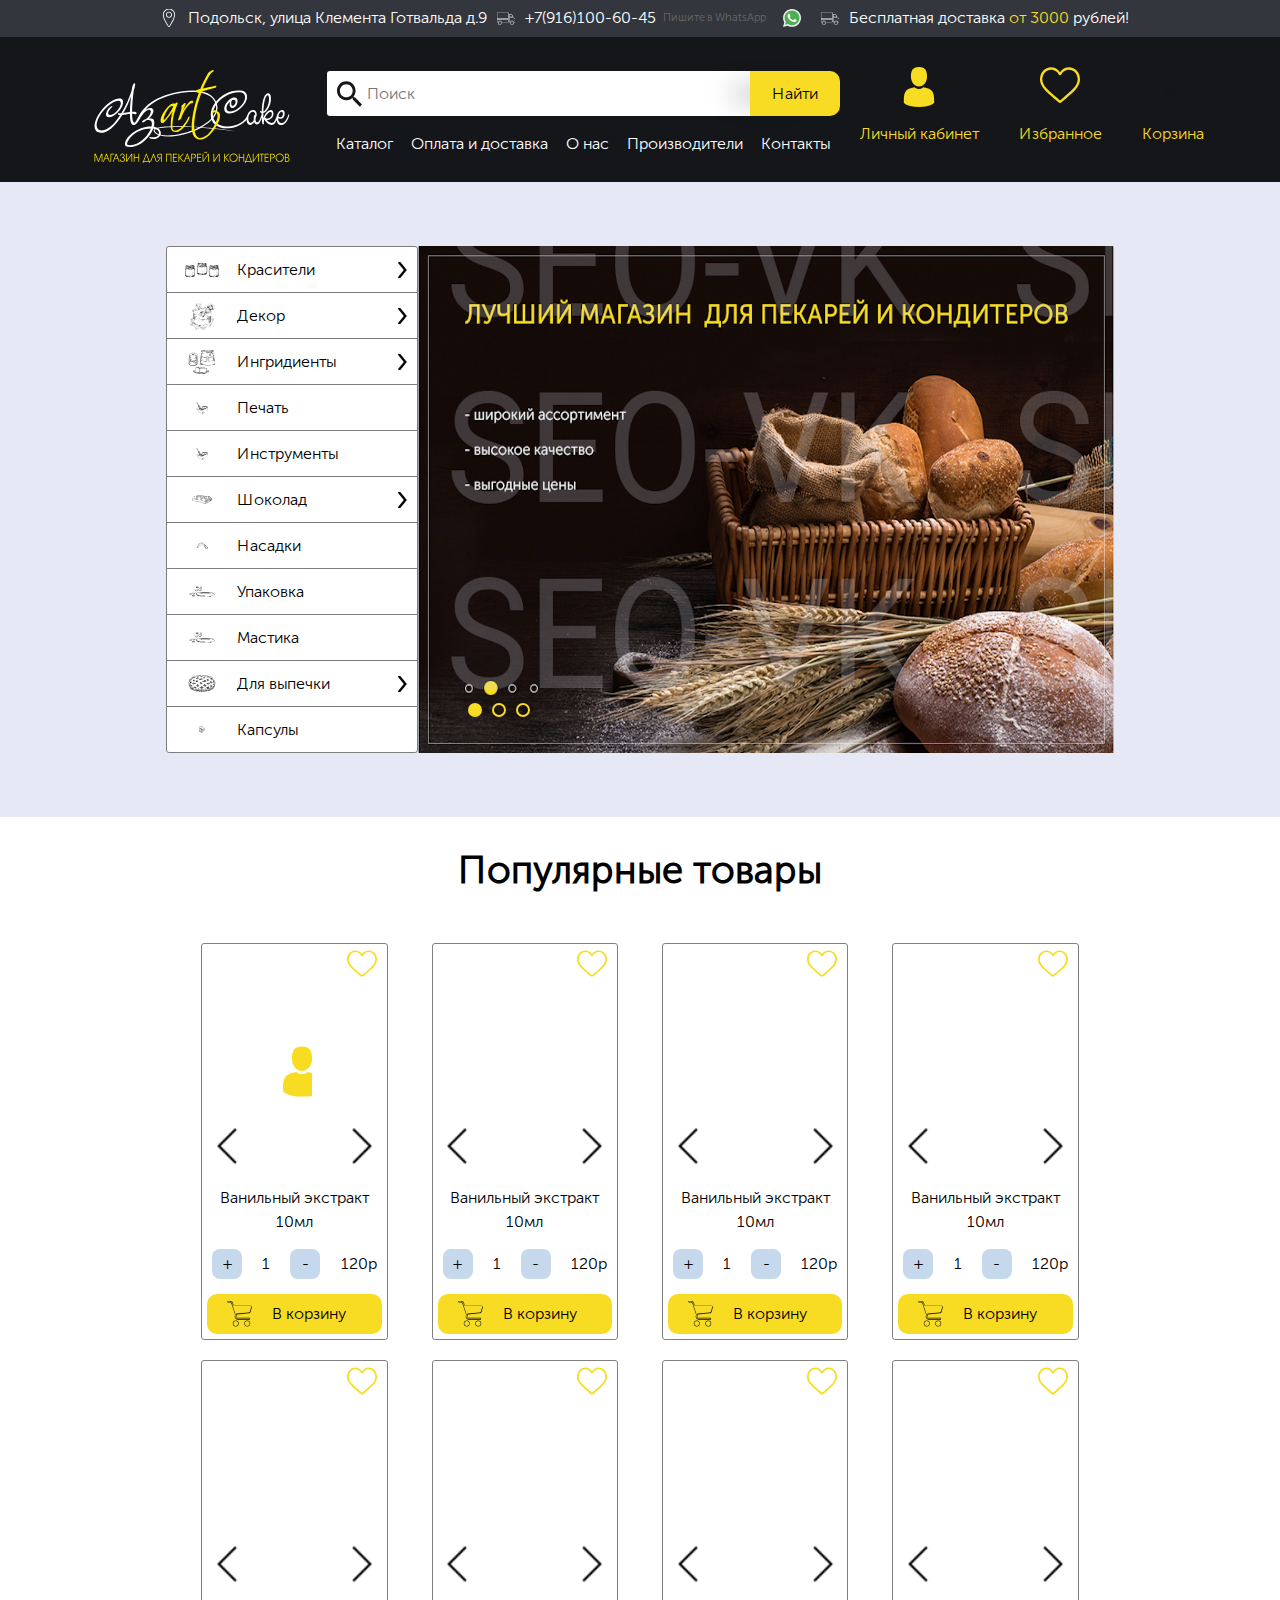
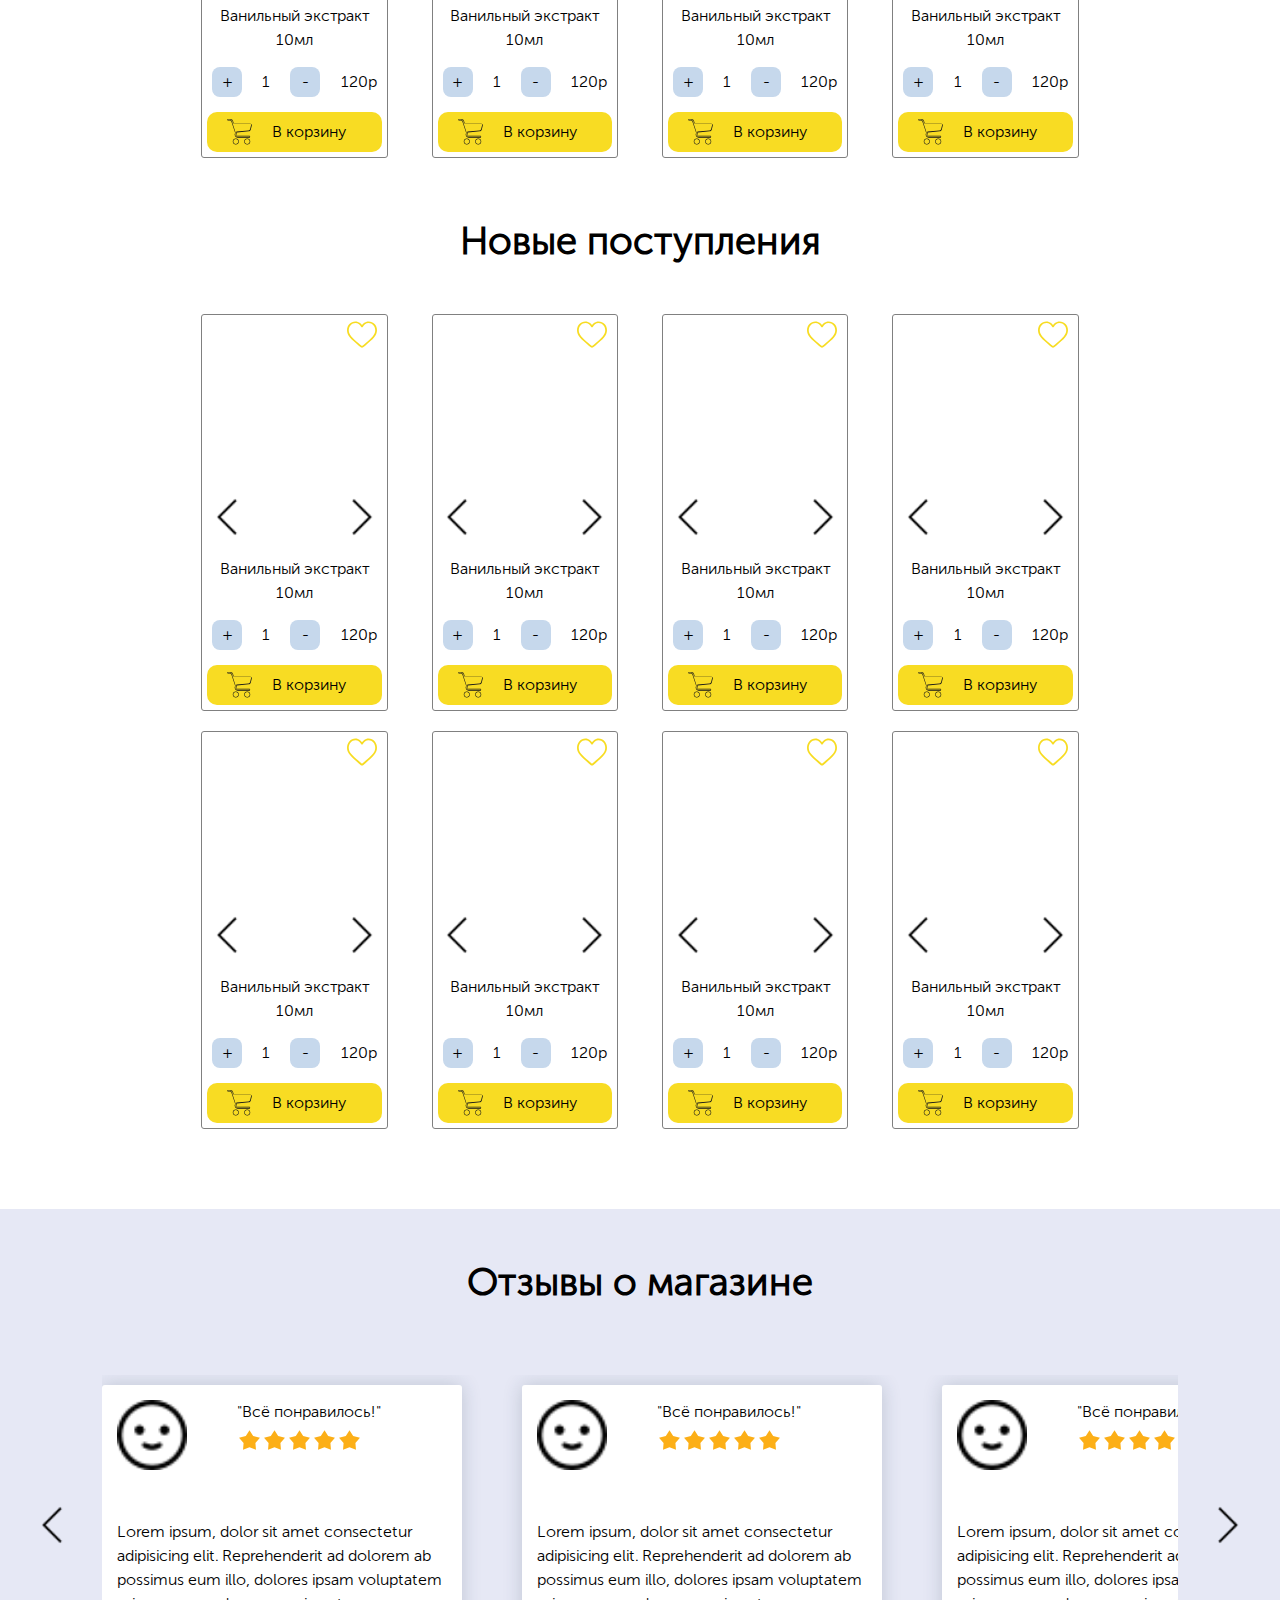
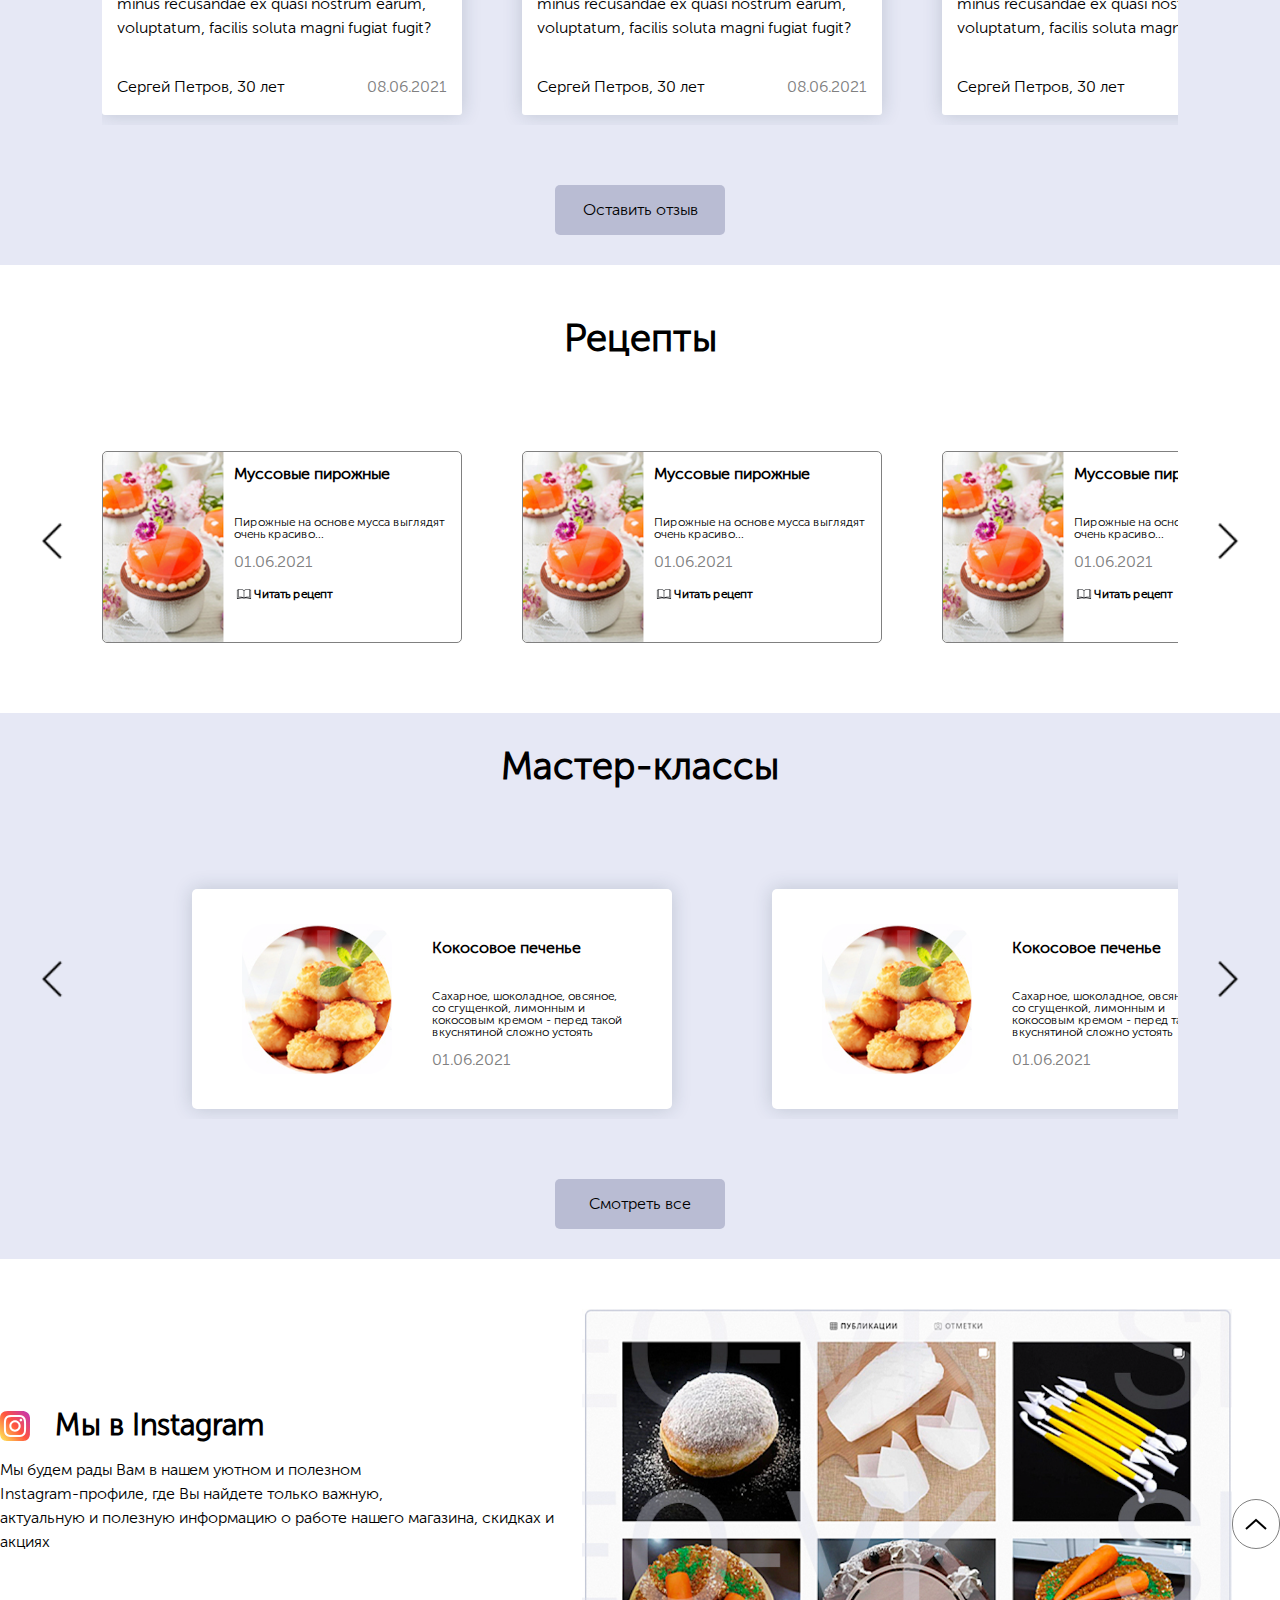
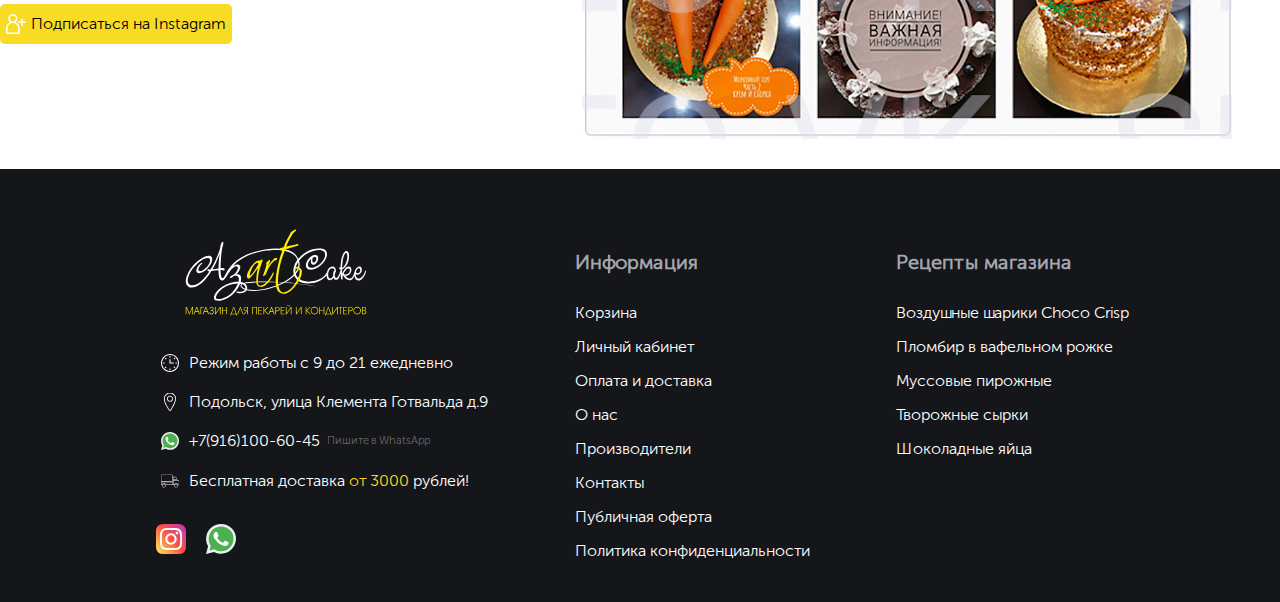
==== commit b75dce3a: "update135353" ====
--- a/index.html
+++ b/index.html
@@ -486,10 +486,7 @@
               </div>
             </div>
           </div>
-
-        </div>
-
-
+        </div>
         <p class="item-p">
           Ванильный экстракт 10мл
         </p>
@@ -867,9 +864,9 @@
               <div class="slide-it">
                 <div class="people-info">
                   <img class="people-icon" src="images/people/smile.png" alt="">
-                  <!-- <div class="rating">
-                    <p>"Всё понравилось!"</p> -->
-                    <!-- <div class="stars">
+                  <div class="rating">
+                    <p>"Всё понравилось!"</p> 
+                    <div class="stars"> 
                       <img src="images/icons/star.svg" alt="">
                       <img src="images/icons/star.svg" alt="">
                       <img src="images/icons/star.svg" alt="">
@@ -886,7 +883,7 @@
                 <div class="answer-footer">
                   <p>Сергей Петров, 30 лет</p>
                   <p class="date">08.06.2021</p>
-                </div> -->
+                </div>
               </div>
             </div>
             <div class="carousel-block">
--- a/css/style.css
+++ b/css/style.css
@@ -1093,7 +1093,12 @@
           justify-content: center;
   cursor: pointer;
 }
-
+.header-search-search input{
+  border-bottom-left-radius: 3px;
+  border-top-left-radius: 3px;
+  border-top-right-radius: 0px;
+  border-bottom-right-radius: 0px;
+}
 @font-face {
   font-family: MuseoSans;
   src: url("../font/MuseoSans/MuseoSansCyrl-300.ttf");
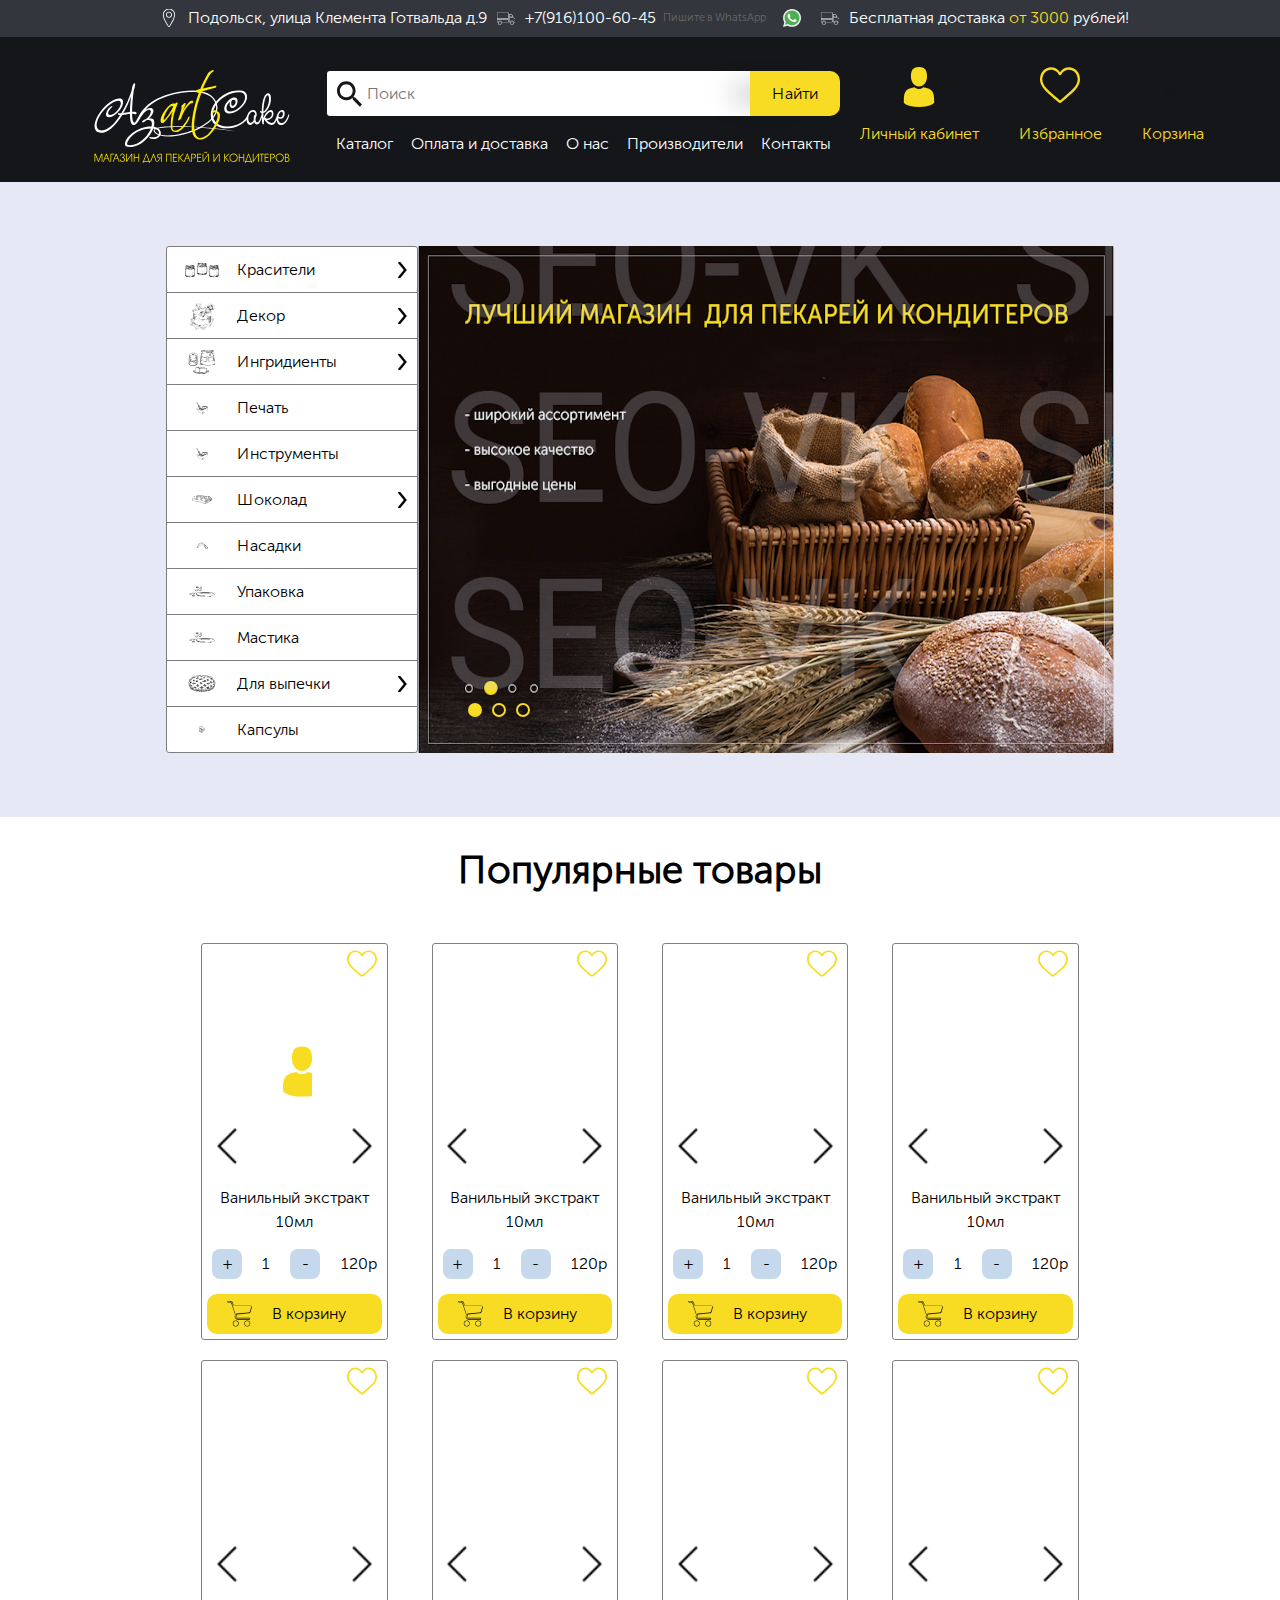
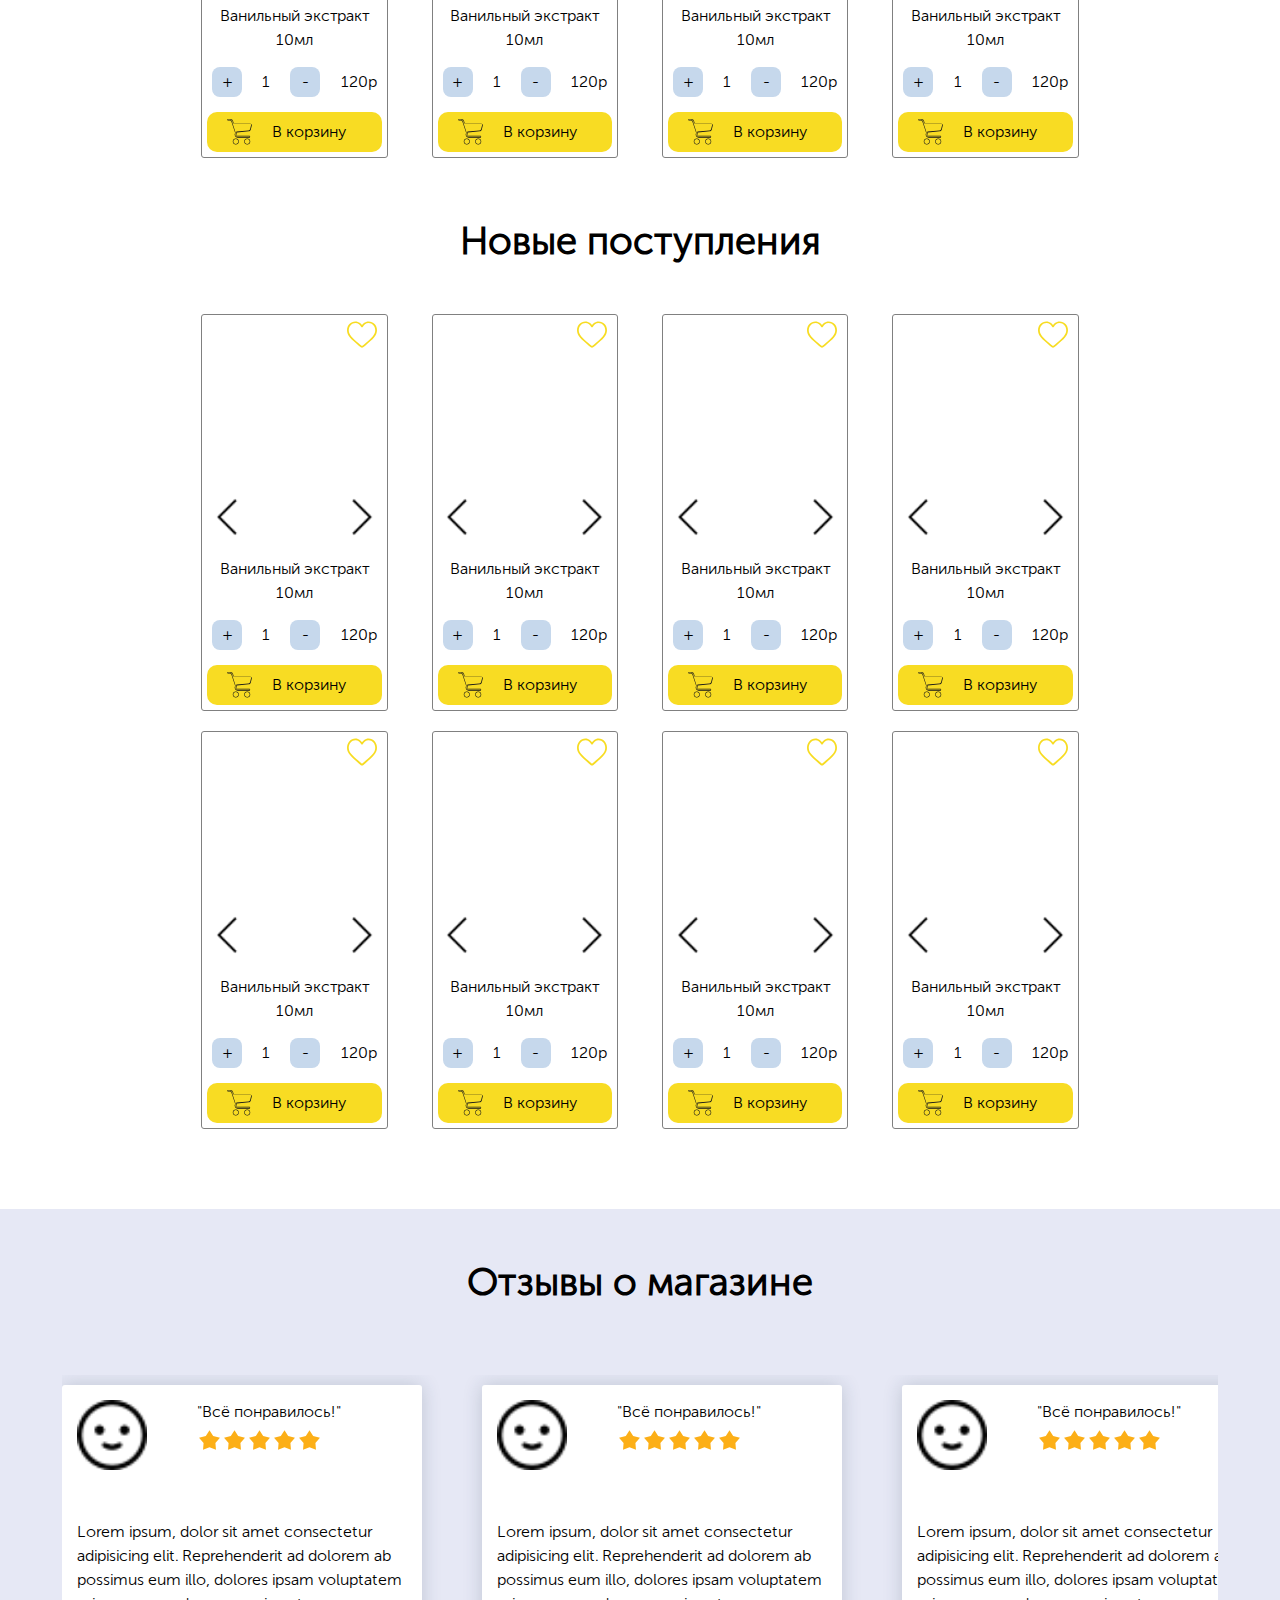
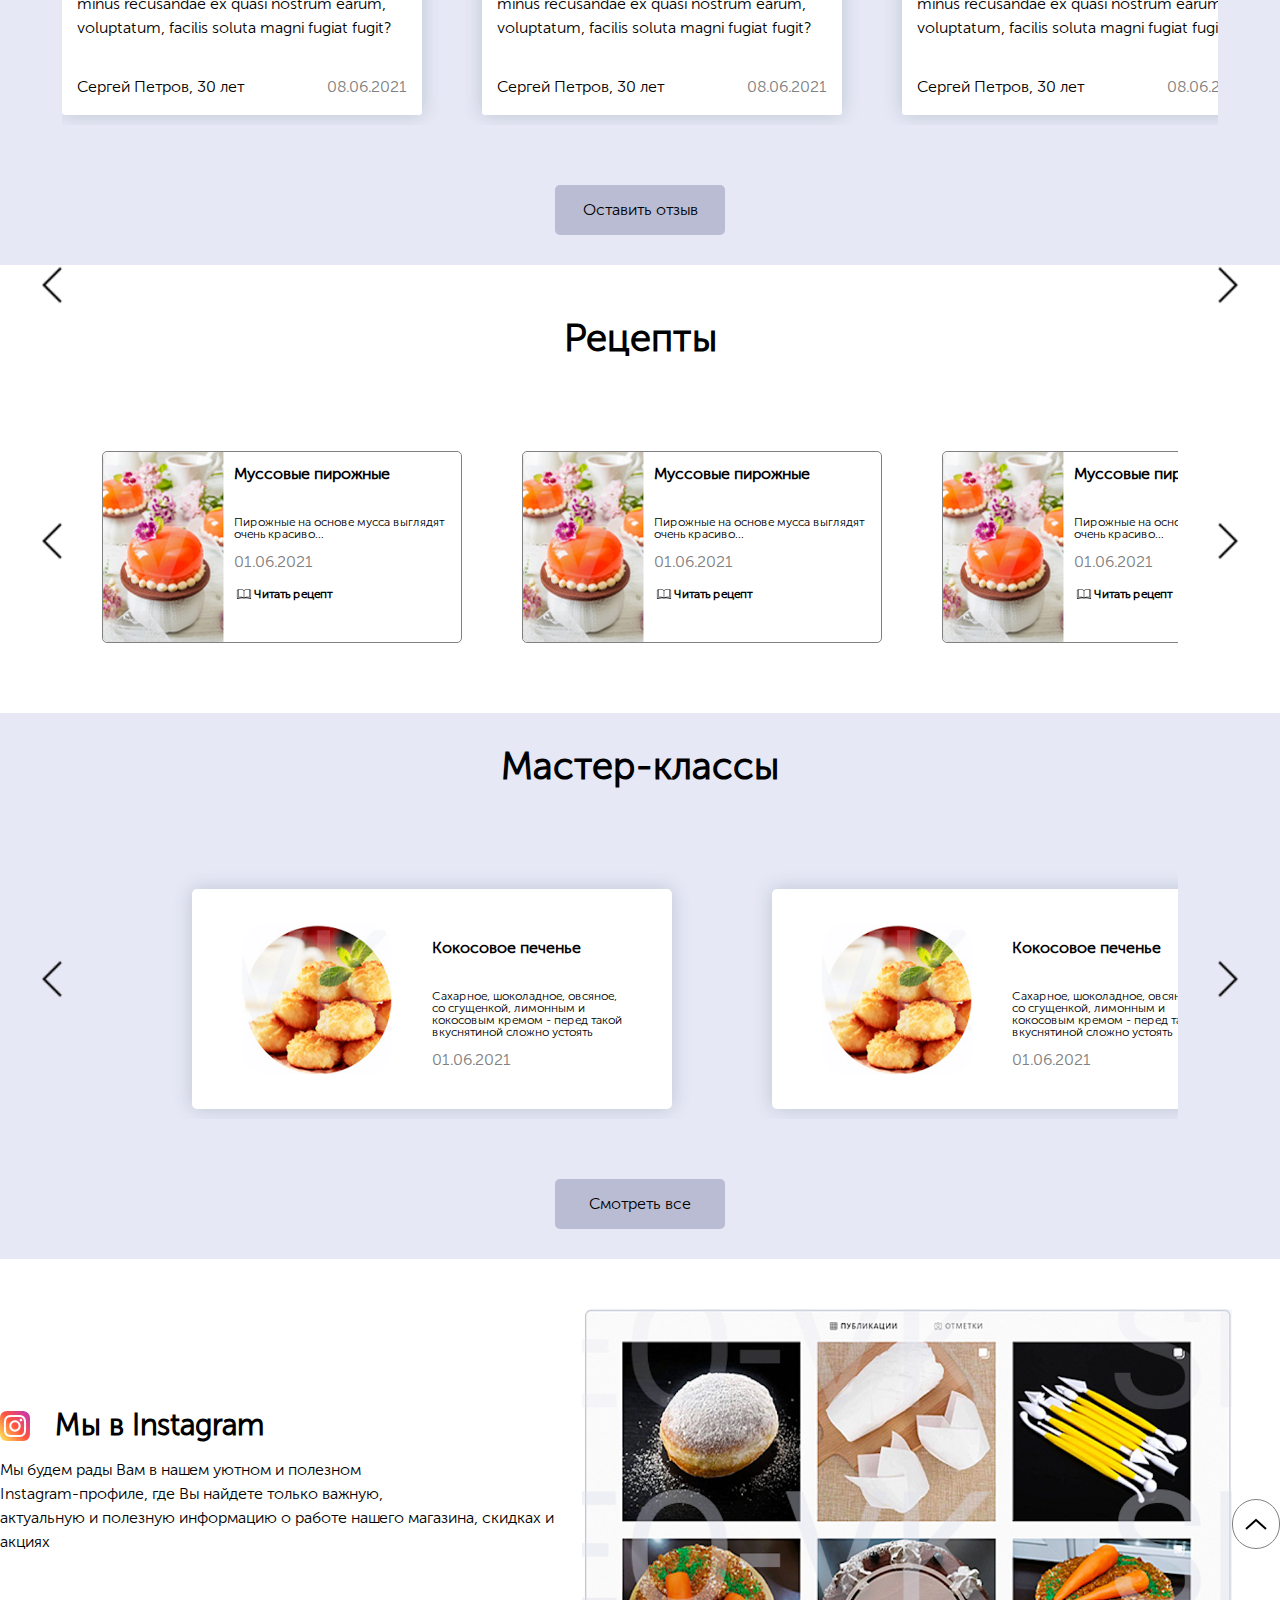
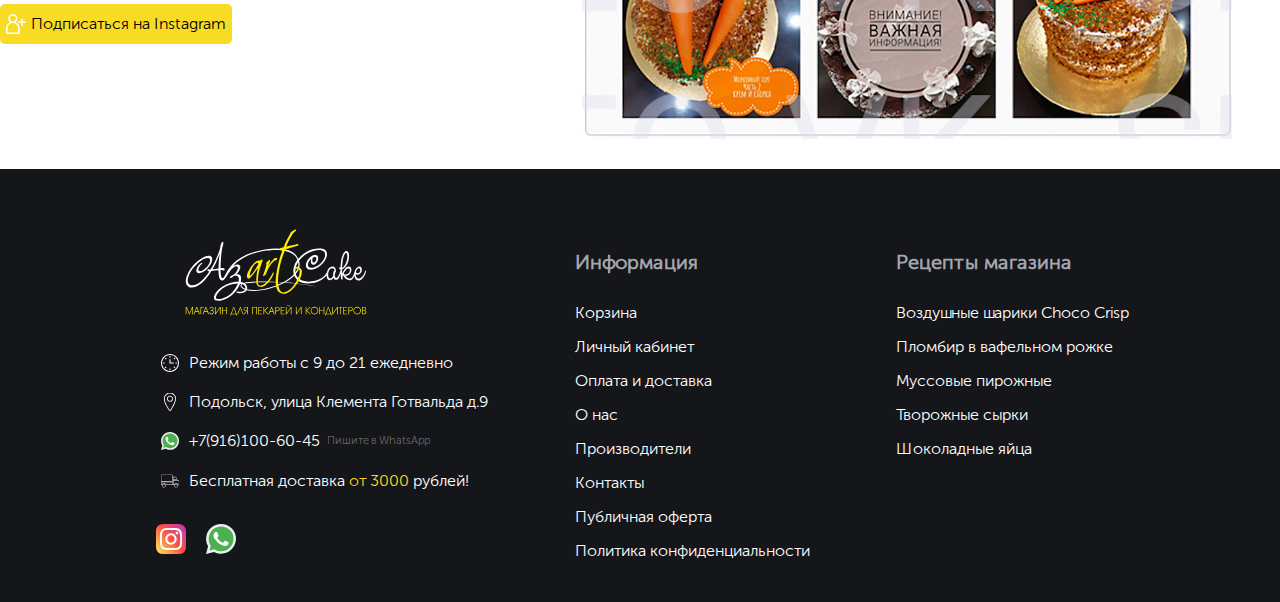
==== commit 252e4f05: "update12333" ====
--- a/index.html
+++ b/index.html
@@ -852,12 +852,6 @@
     <h2 class="second-block-h2">Отзывы о магазине</h2>
     <div class="">
       <div class="carousel shadow">
-        <div class="carousel-button-left"><a href="#">
-            <img src="images/icons/left-swipe.png" alt="" class="prev">
-          </a></div>
-        <div class="carousel-button-right"><a href="#">
-            <img src="images/icons/right-swipe.png" alt="" class="next">
-          </a></div>
         <div class="carousel-wrapper">
           <div class="carousel-items">
             <div class="carousel-block">
@@ -1018,6 +1012,12 @@
             </div>
           </div>
         </div>
+        <div class="carousel-button-left"><a href="#">
+          <img src="images/icons/left-swipe.png" alt="" class="prev2">
+        </a></div>
+      <div class="carousel-button-right"><a href="#">
+          <img src="images/icons/right-swipe.png" alt="" class="next2">
+        </a></div>
       </div>
     </div>
     <button class="do-answer">Оставить отзыв</button>
--- a/css/style.css
+++ b/css/style.css
@@ -1204,6 +1204,15 @@
     .nav-table-item{
       width: 100%;
     }
+    .prev2{
+      margin-top: -130px;
+    }
+    .carousel-items{
+      margin-bottom: 20px;
+    }
+    .next2{
+      margin-top: -130px;
+    }
     .nav-table{
       margin-top: 20px;
     }
@@ -1235,8 +1244,9 @@
     }
     .slide-it{
       height: 340px;
-      width: 250px;
       margin-left: 20px;
+      width: 95%;
+      margin-right: 20px;
     }
     .people-info{
       margin-bottom: 24px;
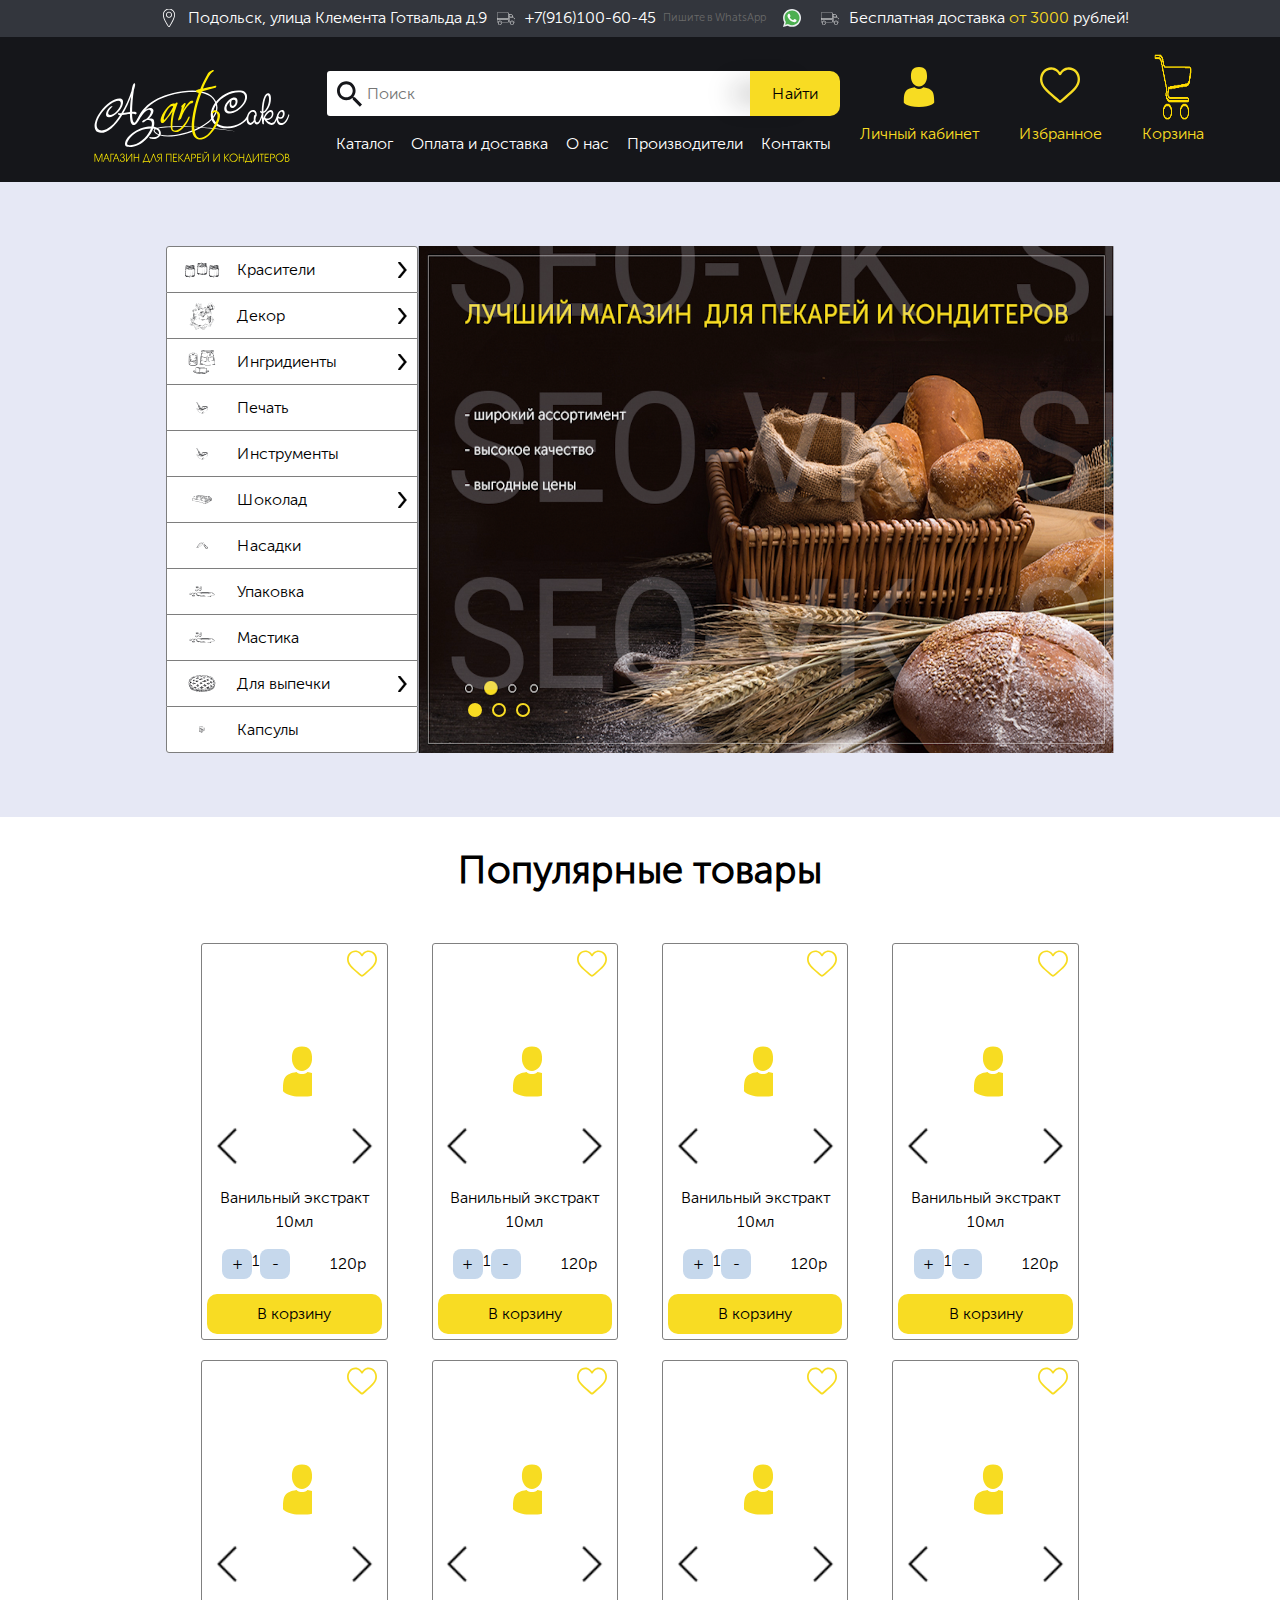
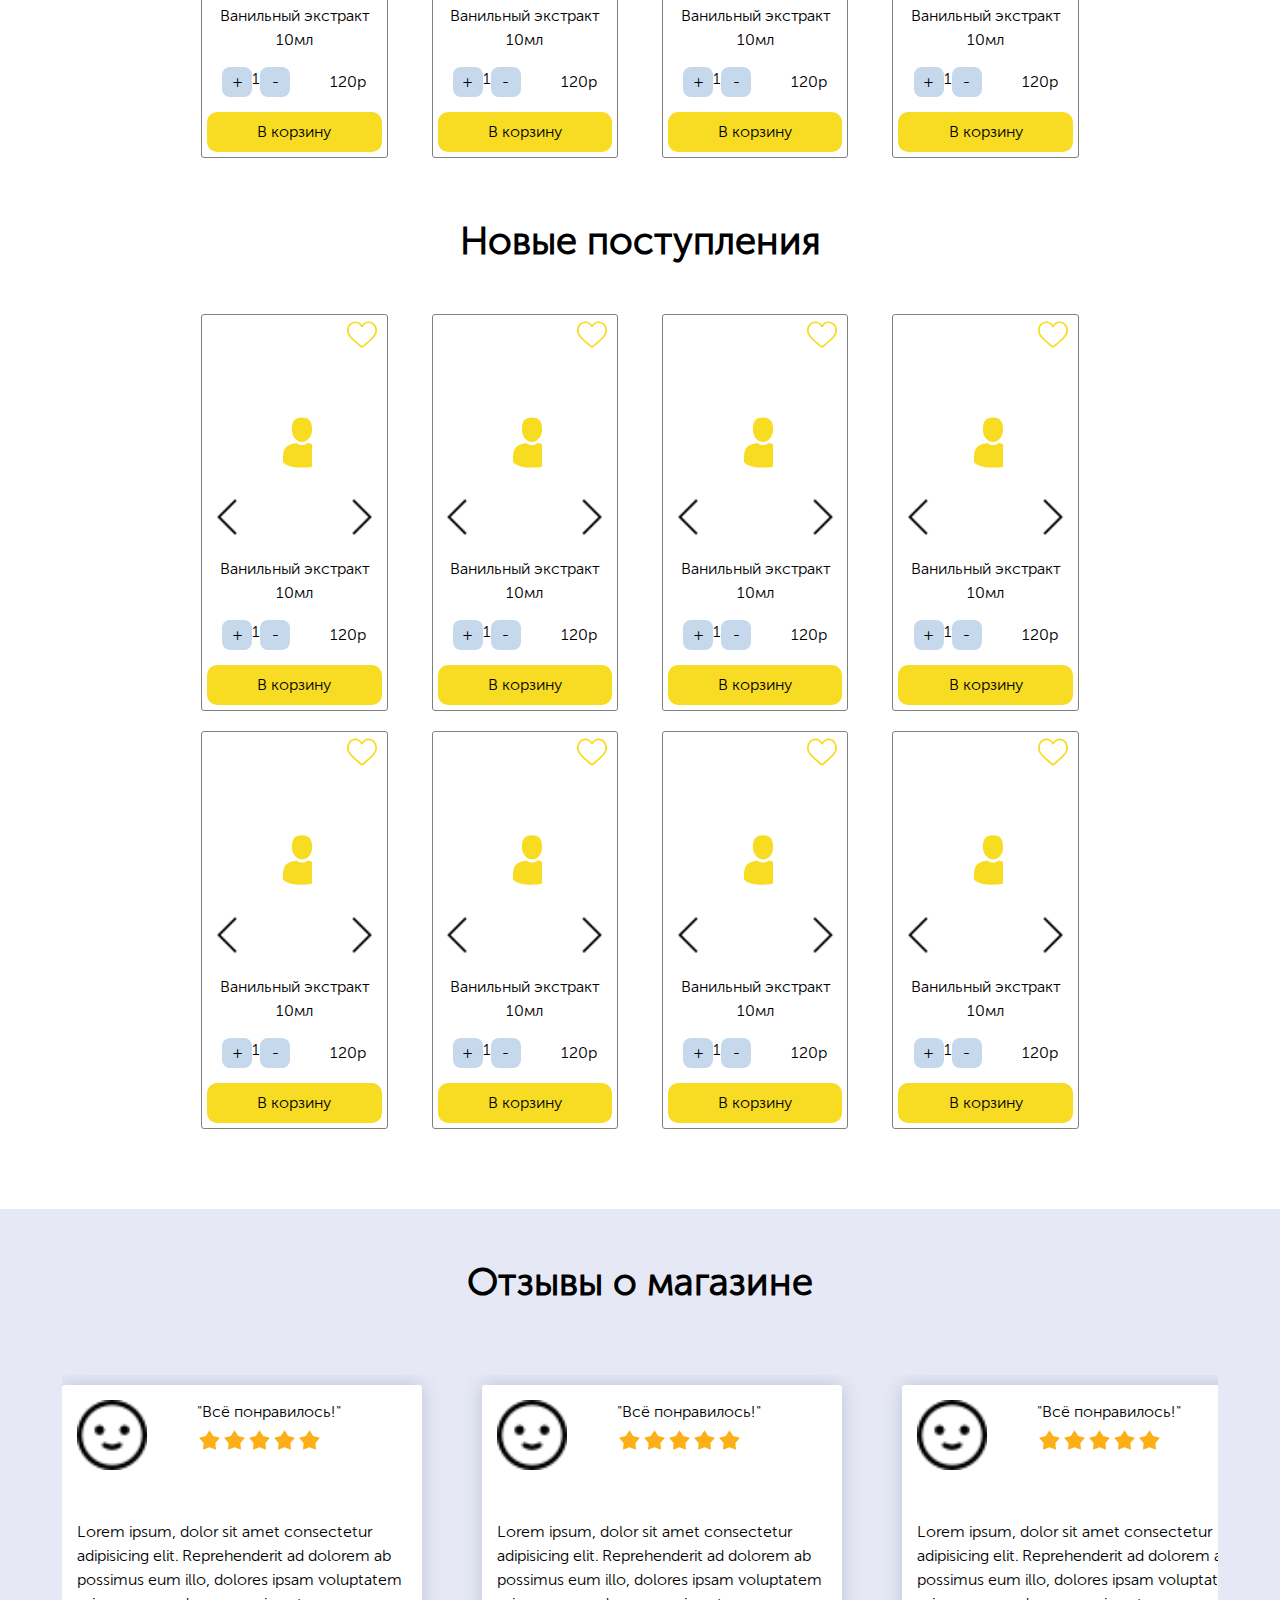
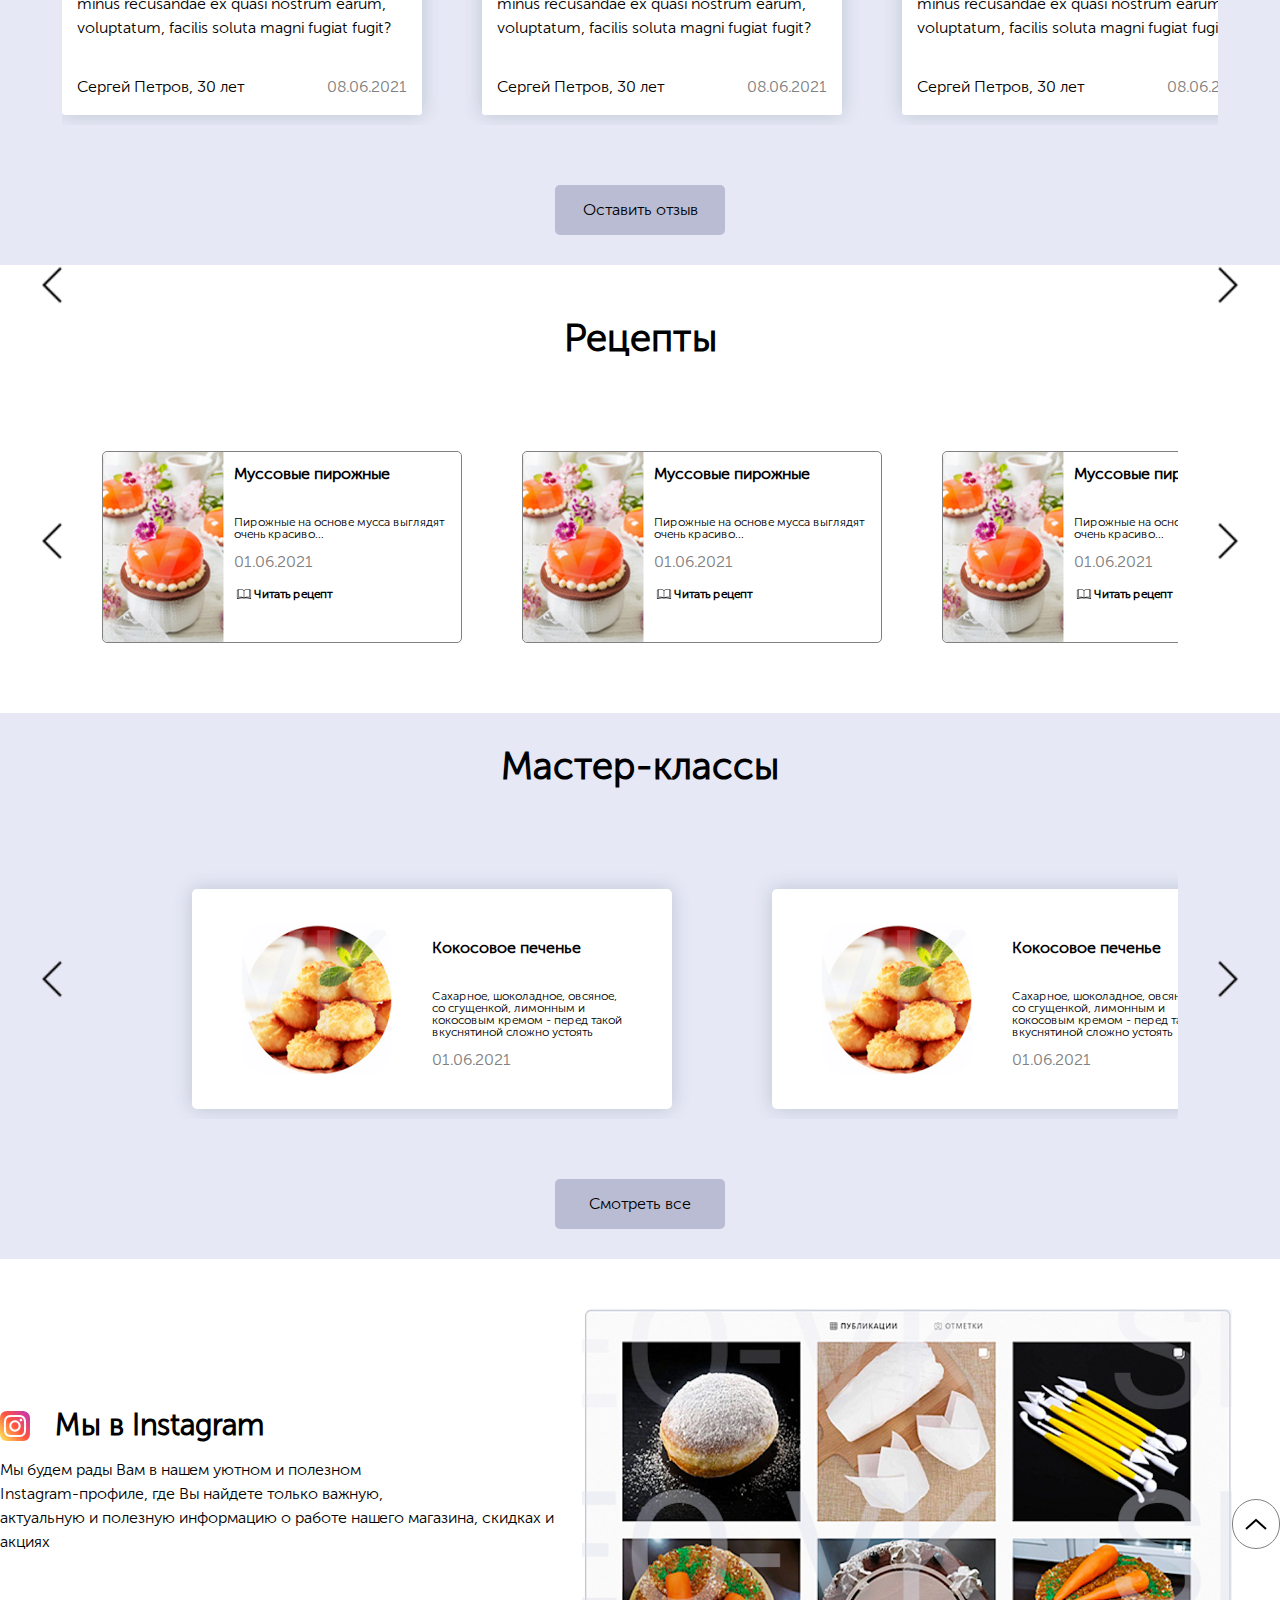
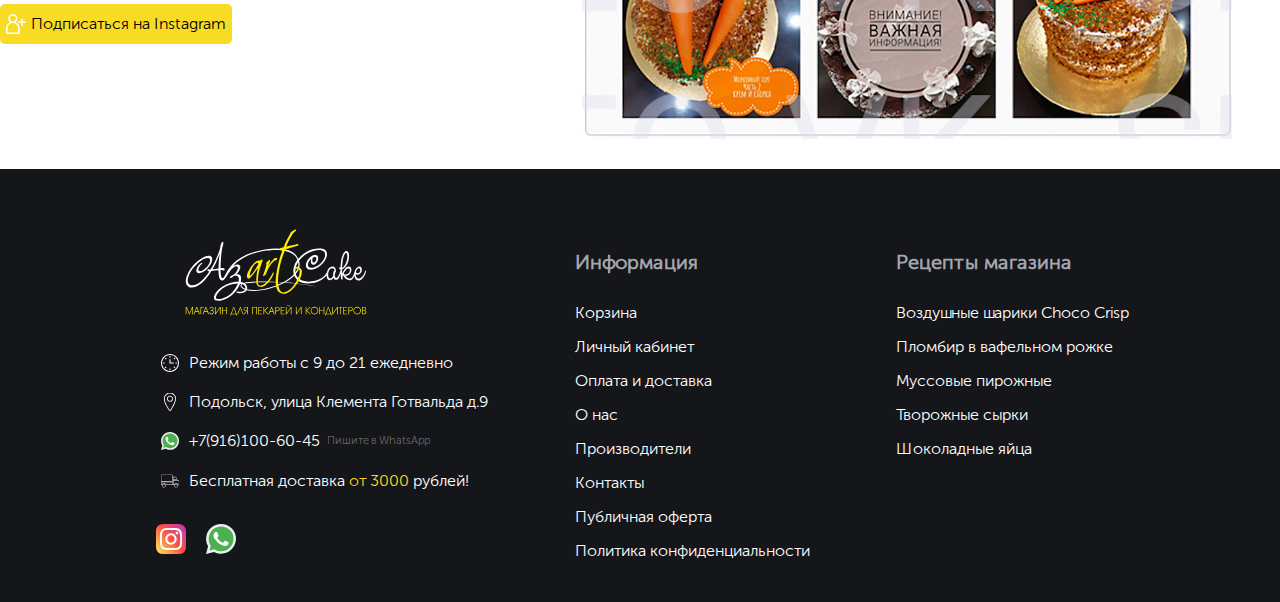
==== commit d14510fa: "update555" ====
--- a/index.html
+++ b/index.html
@@ -70,7 +70,7 @@
             <p class="yellow">Избранное</p>
           </div>
           <div class="header-image">
-            <img src="images/icons/Shoping.svg" alt="">
+            <img src="images/icons/Shoping.png" alt="">
             <p class="yellow">Корзина</p>
           </div>
         </div>
@@ -193,309 +193,336 @@
           Ванильный экстракт 10мл
         </p>
         <div class="price-item">
-          <button>+</button>
-          <p class="quaintity">1</p> <button>-</button>
-          <p class="final-price-item">120p</p>
-        </div>
-        <button class="to-bucket"><img src="images/icons/Shoping.svg" alt="">В корзину</button>
-      </div>
-      <div class="products-item">
-        <img src="images/icons/heart-stroke.svg" alt="" class="heart">
-        <div class="slider-item">
-          <div class="">
-            <div class="carousel product-carusel">
-              <div class="carousel-button-left"><a href="#">
-                  <img src="images/icons/left-swipe.png" alt="" class="prev"></a>
-              </div>
-              <div class="carousel-button-right"><a href="#">
-                  <img src="images/icons/right-swipe.png" alt="" class="next"></a>
-              </div>
-              <div class="carousel-wrapper">
-                <div class="carousel-items">
-                  <div class="carousel-block ">
-                    <img src="images/icons/add-user.svg" alt="" />
-                  </div>
-                  <div class="carousel-block ">
-                    <img src="images/icons/User.svg" alt="" />
-                  </div>
-                  <div class="carousel-block">
-                    <img src="images/icons/User.svg" alt="" />
-                  </div>
-                  <div class="carousel-block">
-                    <img src="images/icons/User.svg" alt="" />
-                  </div>
-                </div>
-              </div>
-            </div>
-          </div>
-
-        </div>
-
-
-        <p class="item-p">
-          Ванильный экстракт 10мл
-        </p>
-        <div class="price-item">
-          <button>+</button>
-          <p class="quaintity">1</p> <button>-</button>
-          <p class="final-price-item">120p</p>
-        </div>
-        <button class="to-bucket"><img src="images/icons/Shoping.svg" alt="">В корзину</button>
-      </div>
-      <div class="products-item">
-        <img src="images/icons/heart-stroke.svg" alt="" class="heart">
-        <div class="slider-item">
-          <div class="">
-            <div class="carousel product-carusel">
-              <div class="carousel-button-left"><a href="#">
-                  <img src="images/icons/left-swipe.png" alt="" class="prev"></a>
-              </div>
-              <div class="carousel-button-right"><a href="#">
-                  <img src="images/icons/right-swipe.png" alt="" class="next"></a>
-              </div>
-              <div class="carousel-wrapper">
-                <div class="carousel-items">
-                  <div class="carousel-block ">
-                    <img src="images/icons/add-user.svg" alt="" />
-                  </div>
-                  <div class="carousel-block ">
-                    <img src="images/icons/User.svg" alt="" />
-                  </div>
-                  <div class="carousel-block">
-                    <img src="images/icons/User.svg" alt="" />
-                  </div>
-                  <div class="carousel-block">
-                    <img src="images/icons/User.svg" alt="" />
-                  </div>
-                </div>
-              </div>
-            </div>
-          </div>
-
-        </div>
-
-
-        <p class="item-p">
-          Ванильный экстракт 10мл
-        </p>
-        <div class="price-item">
-          <button>+</button>
-          <p class="quaintity">1</p> <button>-</button>
-          <p class="final-price-item">120p</p>
-        </div>
-        <button class="to-bucket"><img src="images/icons/Shoping.svg" alt="">В корзину</button>
-      </div>
-      <div class="products-item">
-        <img src="images/icons/heart-stroke.svg" alt="" class="heart">
-        <div class="slider-item">
-          <div class="">
-            <div class="carousel product-carusel">
-              <div class="carousel-button-left"><a href="#">
-                  <img src="images/icons/left-swipe.png" alt="" class="prev"></a>
-              </div>
-              <div class="carousel-button-right"><a href="#">
-                  <img src="images/icons/right-swipe.png" alt="" class="next"></a>
-              </div>
-              <div class="carousel-wrapper">
-                <div class="carousel-items">
-                  <div class="carousel-block ">
-                    <img src="images/icons/add-user.svg" alt="" />
-                  </div>
-                  <div class="carousel-block ">
-                    <img src="images/icons/User.svg" alt="" />
-                  </div>
-                  <div class="carousel-block">
-                    <img src="images/icons/User.svg" alt="" />
-                  </div>
-                  <div class="carousel-block">
-                    <img src="images/icons/User.svg" alt="" />
-                  </div>
-                </div>
-              </div>
-            </div>
-          </div>
-
-        </div>
-
-
-        <p class="item-p">
-          Ванильный экстракт 10мл
-        </p>
-        <div class="price-item">
-          <button>+</button>
-          <p class="quaintity">1</p> <button>-</button>
-          <p class="final-price-item">120p</p>
-        </div>
-        <button class="to-bucket"><img src="images/icons/Shoping.svg" alt="">В корзину</button>
-      </div>
-      <div class="products-item">
-        <img src="images/icons/heart-stroke.svg" alt="" class="heart">
-        <div class="slider-item">
-          <div class="">
-            <div class="carousel product-carusel">
-              <div class="carousel-button-left"><a href="#">
-                  <img src="images/icons/left-swipe.png" alt="" class="prev"></a>
-              </div>
-              <div class="carousel-button-right"><a href="#">
-                  <img src="images/icons/right-swipe.png" alt="" class="next"></a>
-              </div>
-              <div class="carousel-wrapper">
-                <div class="carousel-items">
-                  <div class="carousel-block ">
-                    <img src="images/icons/add-user.svg" alt="" />
-                  </div>
-                  <div class="carousel-block ">
-                    <img src="images/icons/User.svg" alt="" />
-                  </div>
-                  <div class="carousel-block">
-                    <img src="images/icons/User.svg" alt="" />
-                  </div>
-                  <div class="carousel-block">
-                    <img src="images/icons/User.svg" alt="" />
-                  </div>
-                </div>
-              </div>
-            </div>
-          </div>
-
-        </div>
-
-
-        <p class="item-p">
-          Ванильный экстракт 10мл
-        </p>
-        <div class="price-item">
-          <button>+</button>
-          <p class="quaintity">1</p> <button>-</button>
-          <p class="final-price-item">120p</p>
-        </div>
-        <button class="to-bucket"><img src="images/icons/Shoping.svg" alt="">В корзину</button>
-      </div>
-      <div class="products-item">
-        <img src="images/icons/heart-stroke.svg" alt="" class="heart">
-        <div class="slider-item">
-          <div class="">
-            <div class="carousel product-carusel">
-              <div class="carousel-button-left"><a href="#">
-                  <img src="images/icons/left-swipe.png" alt="" class="prev"></a>
-              </div>
-              <div class="carousel-button-right"><a href="#">
-                  <img src="images/icons/right-swipe.png" alt="" class="next"></a>
-              </div>
-              <div class="carousel-wrapper">
-                <div class="carousel-items">
-                  <div class="carousel-block ">
-                    <img src="images/icons/add-user.svg" alt="" />
-                  </div>
-                  <div class="carousel-block ">
-                    <img src="images/icons/User.svg" alt="" />
-                  </div>
-                  <div class="carousel-block">
-                    <img src="images/icons/User.svg" alt="" />
-                  </div>
-                  <div class="carousel-block">
-                    <img src="images/icons/User.svg" alt="" />
-                  </div>
-                </div>
-              </div>
-            </div>
-          </div>
-
-        </div>
-
-
-        <p class="item-p">
-          Ванильный экстракт 10мл
-        </p>
-        <div class="price-item">
-          <button>+</button>
-          <p class="quaintity">1</p> <button>-</button>
-          <p class="final-price-item">120p</p>
-        </div>
-        <button class="to-bucket"><img src="images/icons/Shoping.svg" alt="">В корзину</button>
-      </div>
-      <div class="products-item">
-        <img src="images/icons/heart-stroke.svg" alt="" class="heart">
-        <div class="slider-item">
-          <div class="">
-            <div class="carousel product-carusel">
-              <div class="carousel-button-left"><a href="#">
-                  <img src="images/icons/left-swipe.png" alt="" class="prev"></a>
-              </div>
-              <div class="carousel-button-right"><a href="#">
-                  <img src="images/icons/right-swipe.png" alt="" class="next"></a>
-              </div>
-              <div class="carousel-wrapper">
-                <div class="carousel-items">
-                  <div class="carousel-block ">
-                    <img src="images/icons/add-user.svg" alt="" />
-                  </div>
-                  <div class="carousel-block ">
-                    <img src="images/icons/User.svg" alt="" />
-                  </div>
-                  <div class="carousel-block">
-                    <img src="images/icons/User.svg" alt="" />
-                  </div>
-                  <div class="carousel-block">
-                    <img src="images/icons/User.svg" alt="" />
-                  </div>
-                </div>
-              </div>
-            </div>
-          </div>
-
-        </div>
-
-
-        <p class="item-p">
-          Ванильный экстракт 10мл
-        </p>
-        <div class="price-item">
-          <button>+</button>
-          <p class="quaintity">1</p> <button>-</button>
-          <p class="final-price-item">120p</p>
-        </div>
-        <button class="to-bucket"><img src="images/icons/Shoping.svg" alt="">В корзину</button>
-      </div>
-      <div class="products-item">
-        <img src="images/icons/heart-stroke.svg" alt="" class="heart">
-        <div class="slider-item">
-          <div class="">
-            <div class="carousel product-carusel">
-              <div class="carousel-button-left"><a href="#">
-                  <img src="images/icons/left-swipe.png" alt="" class="prev"></a>
-              </div>
-              <div class="carousel-button-right"><a href="#">
-                  <img src="images/icons/right-swipe.png" alt="" class="next"></a>
-              </div>
-              <div class="carousel-wrapper">
-                <div class="carousel-items">
-                  <div class="carousel-block ">
-                    <img src="images/icons/add-user.svg" alt="" />
-                  </div>
-                  <div class="carousel-block ">
-                    <img src="images/icons/User.svg" alt="" />
-                  </div>
-                  <div class="carousel-block">
-                    <img src="images/icons/User.svg" alt="" />
-                  </div>
-                  <div class="carousel-block">
-                    <img src="images/icons/User.svg" alt="" />
-                  </div>
-                </div>
-              </div>
-            </div>
-          </div>
-        </div>
-        <p class="item-p">
-          Ванильный экстракт 10мл
-        </p>
-        <div class="price-item">
-          <button>+</button>
-          <p class="quaintity">1</p> <button>-</button>
-          <p class="final-price-item">120p</p>
-        </div>
-        <button class="to-bucket"><img src="images/icons/Shoping.svg" alt="">В корзину</button>
+          <div class="price-item-test">
+          <button>+</button>
+          <p class="quaintity">1</p> 
+          <button>-</button>
+          </div>
+          <p class="final-price-item">120p</p>
+        </div>
+        <button class="to-bucket">В корзину</button>
+      </div>
+      <div class="products-item">
+        <img src="images/icons/heart-stroke.svg" alt="" class="heart">
+        <div class="slider-item">
+          <div class="">
+            <div class="carousel product-carusel">
+              <div class="carousel-button-left"><a href="#">
+                  <img src="images/icons/left-swipe.png" alt="" class="prev"></a>
+              </div>
+              <div class="carousel-button-right"><a href="#">
+                  <img src="images/icons/right-swipe.png" alt="" class="next"></a>
+              </div>
+              <div class="carousel-wrapper">
+                <div class="carousel-items">
+                  <div class="carousel-block ">
+                    <img src="images/icons/User.svg" alt="" />
+                  </div>
+                  <div class="carousel-block ">
+                    <img src="images/icons/User.svg" alt="" />
+                  </div>
+                  <div class="carousel-block">
+                    <img src="images/icons/User.svg" alt="" />
+                  </div>
+                  <div class="carousel-block">
+                    <img src="images/icons/User.svg" alt="" />
+                  </div>
+                </div>
+              </div>
+            </div>
+          </div>
+
+        </div>
+
+
+        <p class="item-p">
+          Ванильный экстракт 10мл
+        </p>
+        <div class="price-item">
+          <div class="price-item-test">
+          <button>+</button>
+          <p class="quaintity">1</p> 
+          <button>-</button>
+          </div>
+          <p class="final-price-item">120p</p>
+        </div>
+        <button class="to-bucket">В корзину</button>
+      </div>
+      <div class="products-item">
+        <img src="images/icons/heart-stroke.svg" alt="" class="heart">
+        <div class="slider-item">
+          <div class="">
+            <div class="carousel product-carusel">
+              <div class="carousel-button-left"><a href="#">
+                  <img src="images/icons/left-swipe.png" alt="" class="prev"></a>
+              </div>
+              <div class="carousel-button-right"><a href="#">
+                  <img src="images/icons/right-swipe.png" alt="" class="next"></a>
+              </div>
+              <div class="carousel-wrapper">
+                <div class="carousel-items">
+                  <div class="carousel-block ">
+                    <img src="images/icons/User.svg" alt="" />
+                  </div>
+                  <div class="carousel-block ">
+                    <img src="images/icons/User.svg" alt="" />
+                  </div>
+                  <div class="carousel-block">
+                    <img src="images/icons/User.svg" alt="" />
+                  </div>
+                  <div class="carousel-block">
+                    <img src="images/icons/User.svg" alt="" />
+                  </div>
+                </div>
+              </div>
+            </div>
+          </div>
+
+        </div>
+
+
+        <p class="item-p">
+          Ванильный экстракт 10мл
+        </p>
+        <div class="price-item">
+          <div class="price-item-test">
+          <button>+</button>
+          <p class="quaintity">1</p> 
+          <button>-</button>
+          </div>
+          <p class="final-price-item">120p</p>
+        </div>
+        <button class="to-bucket">В корзину</button>
+      </div>
+      <div class="products-item">
+        <img src="images/icons/heart-stroke.svg" alt="" class="heart">
+        <div class="slider-item">
+          <div class="">
+            <div class="carousel product-carusel">
+              <div class="carousel-button-left"><a href="#">
+                  <img src="images/icons/left-swipe.png" alt="" class="prev"></a>
+              </div>
+              <div class="carousel-button-right"><a href="#">
+                  <img src="images/icons/right-swipe.png" alt="" class="next"></a>
+              </div>
+              <div class="carousel-wrapper">
+                <div class="carousel-items">
+                  <div class="carousel-block ">
+                    <img src="images/icons/User.svg" alt="" />
+                  </div>
+                  <div class="carousel-block ">
+                    <img src="images/icons/User.svg" alt="" />
+                  </div>
+                  <div class="carousel-block">
+                    <img src="images/icons/User.svg" alt="" />
+                  </div>
+                  <div class="carousel-block">
+                    <img src="images/icons/User.svg" alt="" />
+                  </div>
+                </div>
+              </div>
+            </div>
+          </div>
+
+        </div>
+
+
+        <p class="item-p">
+          Ванильный экстракт 10мл
+        </p>
+        <div class="price-item">
+          <div class="price-item-test">
+          <button>+</button>
+          <p class="quaintity">1</p> 
+          <button>-</button>
+          </div>
+          <p class="final-price-item">120p</p>
+        </div>
+        <button class="to-bucket">В корзину</button>
+      </div>
+      <div class="products-item">
+        <img src="images/icons/heart-stroke.svg" alt="" class="heart">
+        <div class="slider-item">
+          <div class="">
+            <div class="carousel product-carusel">
+              <div class="carousel-button-left"><a href="#">
+                  <img src="images/icons/left-swipe.png" alt="" class="prev"></a>
+              </div>
+              <div class="carousel-button-right"><a href="#">
+                  <img src="images/icons/right-swipe.png" alt="" class="next"></a>
+              </div>
+              <div class="carousel-wrapper">
+                <div class="carousel-items">
+                  <div class="carousel-block ">
+                    <img src="images/icons/User.svg" alt="" />
+                  </div>
+                  <div class="carousel-block ">
+                    <img src="images/icons/User.svg" alt="" />
+                  </div>
+                  <div class="carousel-block">
+                    <img src="images/icons/User.svg" alt="" />
+                  </div>
+                  <div class="carousel-block">
+                    <img src="images/icons/User.svg" alt="" />
+                  </div>
+                </div>
+              </div>
+            </div>
+          </div>
+
+        </div>
+
+
+        <p class="item-p">
+          Ванильный экстракт 10мл
+        </p>
+        <div class="price-item">
+          <div class="price-item-test">
+          <button>+</button>
+          <p class="quaintity">1</p> 
+          <button>-</button>
+          </div>
+          <p class="final-price-item">120p</p>
+        </div>
+        <button class="to-bucket">В корзину</button>
+      </div>
+      <div class="products-item">
+        <img src="images/icons/heart-stroke.svg" alt="" class="heart">
+        <div class="slider-item">
+          <div class="">
+            <div class="carousel product-carusel">
+              <div class="carousel-button-left"><a href="#">
+                  <img src="images/icons/left-swipe.png" alt="" class="prev"></a>
+              </div>
+              <div class="carousel-button-right"><a href="#">
+                  <img src="images/icons/right-swipe.png" alt="" class="next"></a>
+              </div>
+              <div class="carousel-wrapper">
+                <div class="carousel-items">
+                  <div class="carousel-block ">
+                    <img src="images/icons/User.svg" alt="" />
+                  </div>
+                  <div class="carousel-block ">
+                    <img src="images/icons/User.svg" alt="" />
+                  </div>
+                  <div class="carousel-block">
+                    <img src="images/icons/User.svg" alt="" />
+                  </div>
+                  <div class="carousel-block">
+                    <img src="images/icons/User.svg" alt="" />
+                  </div>
+                </div>
+              </div>
+            </div>
+          </div>
+
+        </div>
+
+
+        <p class="item-p">
+          Ванильный экстракт 10мл
+        </p>
+        <div class="price-item">
+          <div class="price-item-test">
+          <button>+</button>
+          <p class="quaintity">1</p> 
+          <button>-</button>
+          </div>
+          <p class="final-price-item">120p</p>
+        </div>
+        <button class="to-bucket">В корзину</button>
+      </div>
+      <div class="products-item">
+        <img src="images/icons/heart-stroke.svg" alt="" class="heart">
+        <div class="slider-item">
+          <div class="">
+            <div class="carousel product-carusel">
+              <div class="carousel-button-left"><a href="#">
+                  <img src="images/icons/left-swipe.png" alt="" class="prev"></a>
+              </div>
+              <div class="carousel-button-right"><a href="#">
+                  <img src="images/icons/right-swipe.png" alt="" class="next"></a>
+              </div>
+              <div class="carousel-wrapper">
+                <div class="carousel-items">
+                  <div class="carousel-block ">
+                    <img src="images/icons/User.svg" alt="" />
+                  </div>
+                  <div class="carousel-block ">
+                    <img src="images/icons/User.svg" alt="" />
+                  </div>
+                  <div class="carousel-block">
+                    <img src="images/icons/User.svg" alt="" />
+                  </div>
+                  <div class="carousel-block">
+                    <img src="images/icons/User.svg" alt="" />
+                  </div>
+                </div>
+              </div>
+            </div>
+          </div>
+
+        </div>
+
+
+        <p class="item-p">
+          Ванильный экстракт 10мл
+        </p>
+        <div class="price-item">
+          <div class="price-item-test">
+          <button>+</button>
+          <p class="quaintity">1</p> 
+          <button>-</button>
+          </div>
+          <p class="final-price-item">120p</p>
+        </div>
+        <button class="to-bucket">В корзину</button>
+      </div>
+      <div class="products-item">
+        <img src="images/icons/heart-stroke.svg" alt="" class="heart">
+        <div class="slider-item">
+          <div class="">
+            <div class="carousel product-carusel">
+              <div class="carousel-button-left"><a href="#">
+                  <img src="images/icons/left-swipe.png" alt="" class="prev"></a>
+              </div>
+              <div class="carousel-button-right"><a href="#">
+                  <img src="images/icons/right-swipe.png" alt="" class="next"></a>
+              </div>
+              <div class="carousel-wrapper">
+                <div class="carousel-items">
+                  <div class="carousel-block ">
+                    <img src="images/icons/User.svg" alt="" />
+                  </div>
+                  <div class="carousel-block ">
+                    <img src="images/icons/User.svg" alt="" />
+                  </div>
+                  <div class="carousel-block">
+                    <img src="images/icons/User.svg" alt="" />
+                  </div>
+                  <div class="carousel-block">
+                    <img src="images/icons/User.svg" alt="" />
+                  </div>
+                </div>
+              </div>
+            </div>
+          </div>
+
+        </div>
+
+
+        <p class="item-p">
+          Ванильный экстракт 10мл
+        </p>
+        <div class="price-item">
+          <div class="price-item-test">
+          <button>+</button>
+          <p class="quaintity">1</p> 
+          <button>-</button>
+          </div>
+          <p class="final-price-item">120p</p>
+        </div>
+        <button class="to-bucket">В корзину</button>
       </div>
     </div>
   </div>
@@ -516,335 +543,359 @@
               <div class="carousel-wrapper">
                 <div class="carousel-items">
                   <div class="carousel-block ">
-                    <img src="images/icons/add-user.svg" alt="" />
-                  </div>
-                  <div class="carousel-block ">
-                    <img src="images/icons/User.svg" alt="" />
-                  </div>
-                  <div class="carousel-block">
-                    <img src="images/icons/User.svg" alt="" />
-                  </div>
-                  <div class="carousel-block">
-                    <img src="images/icons/User.svg" alt="" />
-                  </div>
-                </div>
-              </div>
-            </div>
-          </div>
-
-        </div>
-
-
-        <p class="item-p">
-          Ванильный экстракт 10мл
-        </p>
-        <div class="price-item">
-          <button>+</button>
-          <p class="quaintity">1</p> <button>-</button>
-          <p class="final-price-item">120p</p>
-        </div>
-        <button class="to-bucket"><img src="images/icons/Shoping.svg" alt="">В корзину</button>
-      </div>
-      <div class="products-item">
-        <img src="images/icons/heart-stroke.svg" alt="" class="heart">
-        <div class="slider-item">
-          <div class="">
-            <div class="carousel product-carusel">
-              <div class="carousel-button-left"><a href="#">
-                  <img src="images/icons/left-swipe.png" alt="" class="prev"></a>
-              </div>
-              <div class="carousel-button-right"><a href="#">
-                  <img src="images/icons/right-swipe.png" alt="" class="next"></a>
-              </div>
-              <div class="carousel-wrapper">
-                <div class="carousel-items">
-                  <div class="carousel-block ">
-                    <img src="images/icons/add-user.svg" alt="" />
-                  </div>
-                  <div class="carousel-block ">
-                    <img src="images/icons/User.svg" alt="" />
-                  </div>
-                  <div class="carousel-block">
-                    <img src="images/icons/User.svg" alt="" />
-                  </div>
-                  <div class="carousel-block">
-                    <img src="images/icons/User.svg" alt="" />
-                  </div>
-                </div>
-              </div>
-            </div>
-          </div>
-
-        </div>
-
-
-        <p class="item-p">
-          Ванильный экстракт 10мл
-        </p>
-        <div class="price-item">
-          <button>+</button>
-          <p class="quaintity">1</p> <button>-</button>
-          <p class="final-price-item">120p</p>
-        </div>
-        <button class="to-bucket"><img src="images/icons/Shoping.svg" alt="">В корзину</button>
-      </div>
-      <div class="products-item">
-        <img src="images/icons/heart-stroke.svg" alt="" class="heart">
-        <div class="slider-item">
-          <div class="">
-            <div class="carousel product-carusel">
-              <div class="carousel-button-left"><a href="#">
-                  <img src="images/icons/left-swipe.png" alt="" class="prev"></a>
-              </div>
-              <div class="carousel-button-right"><a href="#">
-                  <img src="images/icons/right-swipe.png" alt="" class="next"></a>
-              </div>
-              <div class="carousel-wrapper">
-                <div class="carousel-items">
-                  <div class="carousel-block ">
-                    <img src="images/icons/add-user.svg" alt="" />
-                  </div>
-                  <div class="carousel-block ">
-                    <img src="images/icons/User.svg" alt="" />
-                  </div>
-                  <div class="carousel-block">
-                    <img src="images/icons/User.svg" alt="" />
-                  </div>
-                  <div class="carousel-block">
-                    <img src="images/icons/User.svg" alt="" />
-                  </div>
-                </div>
-              </div>
-            </div>
-          </div>
-
-        </div>
-
-
-        <p class="item-p">
-          Ванильный экстракт 10мл
-        </p>
-        <div class="price-item">
-          <button>+</button>
-          <p class="quaintity">1</p> <button>-</button>
-          <p class="final-price-item">120p</p>
-        </div>
-        <button class="to-bucket"><img src="images/icons/Shoping.svg" alt="">В корзину</button>
-      </div>
-      <div class="products-item">
-        <img src="images/icons/heart-stroke.svg" alt="" class="heart">
-        <div class="slider-item">
-          <div class="">
-            <div class="carousel product-carusel">
-              <div class="carousel-button-left"><a href="#">
-                  <img src="images/icons/left-swipe.png" alt="" class="prev"></a>
-              </div>
-              <div class="carousel-button-right"><a href="#">
-                  <img src="images/icons/right-swipe.png" alt="" class="next"></a>
-              </div>
-              <div class="carousel-wrapper">
-                <div class="carousel-items">
-                  <div class="carousel-block ">
-                    <img src="images/icons/add-user.svg" alt="" />
-                  </div>
-                  <div class="carousel-block ">
-                    <img src="images/icons/User.svg" alt="" />
-                  </div>
-                  <div class="carousel-block">
-                    <img src="images/icons/User.svg" alt="" />
-                  </div>
-                  <div class="carousel-block">
-                    <img src="images/icons/User.svg" alt="" />
-                  </div>
-                </div>
-              </div>
-            </div>
-          </div>
-
-        </div>
-
-
-        <p class="item-p">
-          Ванильный экстракт 10мл
-        </p>
-        <div class="price-item">
-          <button>+</button>
-          <p class="quaintity">1</p> <button>-</button>
-          <p class="final-price-item">120p</p>
-        </div>
-        <button class="to-bucket"><img src="images/icons/Shoping.svg" alt="">В корзину</button>
-      </div>
-      <div class="products-item">
-        <img src="images/icons/heart-stroke.svg" alt="" class="heart">
-        <div class="slider-item">
-          <div class="">
-            <div class="carousel product-carusel">
-              <div class="carousel-button-left"><a href="#">
-                  <img src="images/icons/left-swipe.png" alt="" class="prev"></a>
-              </div>
-              <div class="carousel-button-right"><a href="#">
-                  <img src="images/icons/right-swipe.png" alt="" class="next"></a>
-              </div>
-              <div class="carousel-wrapper">
-                <div class="carousel-items">
-                  <div class="carousel-block ">
-                    <img src="images/icons/add-user.svg" alt="" />
-                  </div>
-                  <div class="carousel-block ">
-                    <img src="images/icons/User.svg" alt="" />
-                  </div>
-                  <div class="carousel-block">
-                    <img src="images/icons/User.svg" alt="" />
-                  </div>
-                  <div class="carousel-block">
-                    <img src="images/icons/User.svg" alt="" />
-                  </div>
-                </div>
-              </div>
-            </div>
-          </div>
-
-        </div>
-
-
-        <p class="item-p">
-          Ванильный экстракт 10мл
-        </p>
-        <div class="price-item">
-          <button>+</button>
-          <p class="quaintity">1</p> <button>-</button>
-          <p class="final-price-item">120p</p>
-        </div>
-        <button class="to-bucket"><img src="images/icons/Shoping.svg" alt="">В корзину</button>
-      </div>
-      <div class="products-item">
-        <img src="images/icons/heart-stroke.svg" alt="" class="heart">
-        <div class="slider-item">
-          <div class="">
-            <div class="carousel product-carusel">
-              <div class="carousel-button-left"><a href="#">
-                  <img src="images/icons/left-swipe.png" alt="" class="prev"></a>
-              </div>
-              <div class="carousel-button-right"><a href="#">
-                  <img src="images/icons/right-swipe.png" alt="" class="next"></a>
-              </div>
-              <div class="carousel-wrapper">
-                <div class="carousel-items">
-                  <div class="carousel-block ">
-                    <img src="images/icons/add-user.svg" alt="" />
-                  </div>
-                  <div class="carousel-block ">
-                    <img src="images/icons/User.svg" alt="" />
-                  </div>
-                  <div class="carousel-block">
-                    <img src="images/icons/User.svg" alt="" />
-                  </div>
-                  <div class="carousel-block">
-                    <img src="images/icons/User.svg" alt="" />
-                  </div>
-                </div>
-              </div>
-            </div>
-          </div>
-
-        </div>
-
-
-        <p class="item-p">
-          Ванильный экстракт 10мл
-        </p>
-        <div class="price-item">
-          <button>+</button>
-          <p class="quaintity">1</p> <button>-</button>
-          <p class="final-price-item">120p</p>
-        </div>
-        <button class="to-bucket"><img src="images/icons/Shoping.svg" alt="">В корзину</button>
-      </div>
-      <div class="products-item">
-        <img src="images/icons/heart-stroke.svg" alt="" class="heart">
-        <div class="slider-item">
-          <div class="">
-            <div class="carousel product-carusel">
-              <div class="carousel-button-left"><a href="#">
-                  <img src="images/icons/left-swipe.png" alt="" class="prev"></a>
-              </div>
-              <div class="carousel-button-right"><a href="#">
-                  <img src="images/icons/right-swipe.png" alt="" class="next"></a>
-              </div>
-              <div class="carousel-wrapper">
-                <div class="carousel-items">
-                  <div class="carousel-block ">
-                    <img src="images/icons/add-user.svg" alt="" />
-                  </div>
-                  <div class="carousel-block ">
-                    <img src="images/icons/User.svg" alt="" />
-                  </div>
-                  <div class="carousel-block">
-                    <img src="images/icons/User.svg" alt="" />
-                  </div>
-                  <div class="carousel-block">
-                    <img src="images/icons/User.svg" alt="" />
-                  </div>
-                </div>
-              </div>
-            </div>
-          </div>
-
-        </div>
-
-
-        <p class="item-p">
-          Ванильный экстракт 10мл
-        </p>
-        <div class="price-item">
-          <button>+</button>
-          <p class="quaintity">1</p> <button>-</button>
-          <p class="final-price-item">120p</p>
-        </div>
-        <button class="to-bucket"><img src="images/icons/Shoping.svg" alt="">В корзину</button>
-      </div>
-      <div class="products-item">
-        <img src="images/icons/heart-stroke.svg" alt="" class="heart">
-        <div class="slider-item">
-          <div class="">
-            <div class="carousel product-carusel">
-              <div class="carousel-button-left"><a href="#">
-                  <img src="images/icons/left-swipe.png" alt="" class="prev"></a>
-              </div>
-              <div class="carousel-button-right"><a href="#">
-                  <img src="images/icons/right-swipe.png" alt="" class="next"></a>
-              </div>
-              <div class="carousel-wrapper">
-                <div class="carousel-items">
-                  <div class="carousel-block ">
-                    <img src="images/icons/add-user.svg" alt="" />
-                  </div>
-                  <div class="carousel-block ">
-                    <img src="images/icons/User.svg" alt="" />
-                  </div>
-                  <div class="carousel-block">
-                    <img src="images/icons/User.svg" alt="" />
-                  </div>
-                  <div class="carousel-block">
-                    <img src="images/icons/User.svg" alt="" />
-                  </div>
-                </div>
-              </div>
-            </div>
-          </div>
-
-        </div>
-
-
-        <p class="item-p">
-          Ванильный экстракт 10мл
-        </p>
-        <div class="price-item">
-          <button>+</button>
-          <p class="quaintity">1</p> <button>-</button>
-          <p class="final-price-item">120p</p>
-        </div>
-        <button class="to-bucket"><img src="images/icons/Shoping.svg" alt="">В корзину</button>
+                    <img src="images/icons/User.svg" alt="" />
+                  </div>
+                  <div class="carousel-block ">
+                    <img src="images/icons/User.svg" alt="" />
+                  </div>
+                  <div class="carousel-block">
+                    <img src="images/icons/User.svg" alt="" />
+                  </div>
+                  <div class="carousel-block">
+                    <img src="images/icons/User.svg" alt="" />
+                  </div>
+                </div>
+              </div>
+            </div>
+          </div>
+
+        </div>
+
+
+        <p class="item-p">
+          Ванильный экстракт 10мл
+        </p>
+        <div class="price-item">
+          <div class="price-item-test">
+          <button>+</button>
+          <p class="quaintity">1</p> 
+          <button>-</button>
+          </div>
+          <p class="final-price-item">120p</p>
+        </div>
+        <button class="to-bucket">В корзину</button>
+      </div>
+      <div class="products-item">
+        <img src="images/icons/heart-stroke.svg" alt="" class="heart">
+        <div class="slider-item">
+          <div class="">
+            <div class="carousel product-carusel">
+              <div class="carousel-button-left"><a href="#">
+                  <img src="images/icons/left-swipe.png" alt="" class="prev"></a>
+              </div>
+              <div class="carousel-button-right"><a href="#">
+                  <img src="images/icons/right-swipe.png" alt="" class="next"></a>
+              </div>
+              <div class="carousel-wrapper">
+                <div class="carousel-items">
+                  <div class="carousel-block ">
+                    <img src="images/icons/User.svg" alt="" />
+                  </div>
+                  <div class="carousel-block ">
+                    <img src="images/icons/User.svg" alt="" />
+                  </div>
+                  <div class="carousel-block">
+                    <img src="images/icons/User.svg" alt="" />
+                  </div>
+                  <div class="carousel-block">
+                    <img src="images/icons/User.svg" alt="" />
+                  </div>
+                </div>
+              </div>
+            </div>
+          </div>
+
+        </div>
+
+
+        <p class="item-p">
+          Ванильный экстракт 10мл
+        </p>
+        <div class="price-item">
+          <div class="price-item-test">
+          <button>+</button>
+          <p class="quaintity">1</p> 
+          <button>-</button>
+          </div>
+          <p class="final-price-item">120p</p>
+        </div>
+        <button class="to-bucket">В корзину</button>
+      </div>
+      <div class="products-item">
+        <img src="images/icons/heart-stroke.svg" alt="" class="heart">
+        <div class="slider-item">
+          <div class="">
+            <div class="carousel product-carusel">
+              <div class="carousel-button-left"><a href="#">
+                  <img src="images/icons/left-swipe.png" alt="" class="prev"></a>
+              </div>
+              <div class="carousel-button-right"><a href="#">
+                  <img src="images/icons/right-swipe.png" alt="" class="next"></a>
+              </div>
+              <div class="carousel-wrapper">
+                <div class="carousel-items">
+                  <div class="carousel-block ">
+                    <img src="images/icons/User.svg" alt="" />
+                  </div>
+                  <div class="carousel-block ">
+                    <img src="images/icons/User.svg" alt="" />
+                  </div>
+                  <div class="carousel-block">
+                    <img src="images/icons/User.svg" alt="" />
+                  </div>
+                  <div class="carousel-block">
+                    <img src="images/icons/User.svg" alt="" />
+                  </div>
+                </div>
+              </div>
+            </div>
+          </div>
+
+        </div>
+
+
+        <p class="item-p">
+          Ванильный экстракт 10мл
+        </p>
+        <div class="price-item">
+          <div class="price-item-test">
+          <button>+</button>
+          <p class="quaintity">1</p> 
+          <button>-</button>
+          </div>
+          <p class="final-price-item">120p</p>
+        </div>
+        <button class="to-bucket">В корзину</button>
+      </div>
+      <div class="products-item">
+        <img src="images/icons/heart-stroke.svg" alt="" class="heart">
+        <div class="slider-item">
+          <div class="">
+            <div class="carousel product-carusel">
+              <div class="carousel-button-left"><a href="#">
+                  <img src="images/icons/left-swipe.png" alt="" class="prev"></a>
+              </div>
+              <div class="carousel-button-right"><a href="#">
+                  <img src="images/icons/right-swipe.png" alt="" class="next"></a>
+              </div>
+              <div class="carousel-wrapper">
+                <div class="carousel-items">
+                  <div class="carousel-block ">
+                    <img src="images/icons/User.svg" alt="" />
+                  </div>
+                  <div class="carousel-block ">
+                    <img src="images/icons/User.svg" alt="" />
+                  </div>
+                  <div class="carousel-block">
+                    <img src="images/icons/User.svg" alt="" />
+                  </div>
+                  <div class="carousel-block">
+                    <img src="images/icons/User.svg" alt="" />
+                  </div>
+                </div>
+              </div>
+            </div>
+          </div>
+
+        </div>
+
+
+        <p class="item-p">
+          Ванильный экстракт 10мл
+        </p>
+        <div class="price-item">
+          <div class="price-item-test">
+          <button>+</button>
+          <p class="quaintity">1</p> 
+          <button>-</button>
+          </div>
+          <p class="final-price-item">120p</p>
+        </div>
+        <button class="to-bucket">В корзину</button>
+      </div>
+      <div class="products-item">
+        <img src="images/icons/heart-stroke.svg" alt="" class="heart">
+        <div class="slider-item">
+          <div class="">
+            <div class="carousel product-carusel">
+              <div class="carousel-button-left"><a href="#">
+                  <img src="images/icons/left-swipe.png" alt="" class="prev"></a>
+              </div>
+              <div class="carousel-button-right"><a href="#">
+                  <img src="images/icons/right-swipe.png" alt="" class="next"></a>
+              </div>
+              <div class="carousel-wrapper">
+                <div class="carousel-items">
+                  <div class="carousel-block ">
+                    <img src="images/icons/User.svg" alt="" />
+                  </div>
+                  <div class="carousel-block ">
+                    <img src="images/icons/User.svg" alt="" />
+                  </div>
+                  <div class="carousel-block">
+                    <img src="images/icons/User.svg" alt="" />
+                  </div>
+                  <div class="carousel-block">
+                    <img src="images/icons/User.svg" alt="" />
+                  </div>
+                </div>
+              </div>
+            </div>
+          </div>
+
+        </div>
+
+
+        <p class="item-p">
+          Ванильный экстракт 10мл
+        </p>
+        <div class="price-item">
+          <div class="price-item-test">
+          <button>+</button>
+          <p class="quaintity">1</p> 
+          <button>-</button>
+          </div>
+          <p class="final-price-item">120p</p>
+        </div>
+        <button class="to-bucket">В корзину</button>
+      </div>
+      <div class="products-item">
+        <img src="images/icons/heart-stroke.svg" alt="" class="heart">
+        <div class="slider-item">
+          <div class="">
+            <div class="carousel product-carusel">
+              <div class="carousel-button-left"><a href="#">
+                  <img src="images/icons/left-swipe.png" alt="" class="prev"></a>
+              </div>
+              <div class="carousel-button-right"><a href="#">
+                  <img src="images/icons/right-swipe.png" alt="" class="next"></a>
+              </div>
+              <div class="carousel-wrapper">
+                <div class="carousel-items">
+                  <div class="carousel-block ">
+                    <img src="images/icons/User.svg" alt="" />
+                  </div>
+                  <div class="carousel-block ">
+                    <img src="images/icons/User.svg" alt="" />
+                  </div>
+                  <div class="carousel-block">
+                    <img src="images/icons/User.svg" alt="" />
+                  </div>
+                  <div class="carousel-block">
+                    <img src="images/icons/User.svg" alt="" />
+                  </div>
+                </div>
+              </div>
+            </div>
+          </div>
+
+        </div>
+
+
+        <p class="item-p">
+          Ванильный экстракт 10мл
+        </p>
+        <div class="price-item">
+          <div class="price-item-test">
+          <button>+</button>
+          <p class="quaintity">1</p> 
+          <button>-</button>
+          </div>
+          <p class="final-price-item">120p</p>
+        </div>
+        <button class="to-bucket">В корзину</button>
+      </div>
+      <div class="products-item">
+        <img src="images/icons/heart-stroke.svg" alt="" class="heart">
+        <div class="slider-item">
+          <div class="">
+            <div class="carousel product-carusel">
+              <div class="carousel-button-left"><a href="#">
+                  <img src="images/icons/left-swipe.png" alt="" class="prev"></a>
+              </div>
+              <div class="carousel-button-right"><a href="#">
+                  <img src="images/icons/right-swipe.png" alt="" class="next"></a>
+              </div>
+              <div class="carousel-wrapper">
+                <div class="carousel-items">
+                  <div class="carousel-block ">
+                    <img src="images/icons/User.svg" alt="" />
+                  </div>
+                  <div class="carousel-block ">
+                    <img src="images/icons/User.svg" alt="" />
+                  </div>
+                  <div class="carousel-block">
+                    <img src="images/icons/User.svg" alt="" />
+                  </div>
+                  <div class="carousel-block">
+                    <img src="images/icons/User.svg" alt="" />
+                  </div>
+                </div>
+              </div>
+            </div>
+          </div>
+
+        </div>
+
+
+        <p class="item-p">
+          Ванильный экстракт 10мл
+        </p>
+        <div class="price-item">
+          <div class="price-item-test">
+          <button>+</button>
+          <p class="quaintity">1</p> 
+          <button>-</button>
+          </div>
+          <p class="final-price-item">120p</p>
+        </div>
+        <button class="to-bucket">В корзину</button>
+      </div>
+      <div class="products-item">
+        <img src="images/icons/heart-stroke.svg" alt="" class="heart">
+        <div class="slider-item">
+          <div class="">
+            <div class="carousel product-carusel">
+              <div class="carousel-button-left"><a href="#">
+                  <img src="images/icons/left-swipe.png" alt="" class="prev"></a>
+              </div>
+              <div class="carousel-button-right"><a href="#">
+                  <img src="images/icons/right-swipe.png" alt="" class="next"></a>
+              </div>
+              <div class="carousel-wrapper">
+                <div class="carousel-items">
+                  <div class="carousel-block ">
+                    <img src="images/icons/User.svg" alt="" />
+                  </div>
+                  <div class="carousel-block ">
+                    <img src="images/icons/User.svg" alt="" />
+                  </div>
+                  <div class="carousel-block">
+                    <img src="images/icons/User.svg" alt="" />
+                  </div>
+                  <div class="carousel-block">
+                    <img src="images/icons/User.svg" alt="" />
+                  </div>
+                </div>
+              </div>
+            </div>
+          </div>
+
+        </div>
+
+
+        <p class="item-p">
+          Ванильный экстракт 10мл
+        </p>
+        <div class="price-item">
+          <div class="price-item-test">
+          <button>+</button>
+          <p class="quaintity">1</p> 
+          <button>-</button>
+          </div>
+          <p class="final-price-item">120p</p>
+        </div>
+        <button class="to-bucket">В корзину</button>
       </div>
     </div>
   </div>
--- a/css/style.css
+++ b/css/style.css
@@ -574,7 +574,8 @@
   -webkit-box-align: center;
       -ms-flex-align: center;
           align-items: center;
-  padding-left: 20px;
+  text-align: center;
+  justify-content: center;
   background-color: #f8dc23;
 }
 
@@ -1123,12 +1124,30 @@
   display: flex;
   flex-direction: row;
 }
+
+.price-item-test{
+  display: flex;
+  flex-direction: row;
+  justify-content: space-around;
+}
+.people-icon{
+  height: 70px;
+}
 @media (max-width: 414px){
     .header-top{
       height: 55px;
       flex-wrap: wrap;
       font-size: 10px;
     }
+    .price-item{
+      display: flex;
+      flex-direction: column;
+    }
+    .price-item p{
+      margin-left: 20px;
+      margin-right: 20px;
+      margin-bottom: 10px;
+    }
     .not-active{
       display: none;
     }
@@ -1138,19 +1157,18 @@
     }
     .header-line{
       display: flex;
+      min-width: 240px;
       flex-direction: row;
       align-items: center;
-      min-width: 240px;
       margin-top: 5px;
     }
     .header-line:nth-child(2){
-      margin-left: 10px;
+      flex-direction: row-reverse;
     }
     .tag{
       display: flex;
       flex-direction: row;
       align-items: flex-start;
-      min-width: 100px;
       margin-bottom: 15px;
     }
     .header-block{
@@ -1191,6 +1209,9 @@
     .header-image{
       padding-right: 30px;
     }
+    .header-image img{
+      height: 60px;
+    }
     .header-image:nth-child(1){
       padding: 0;
     }
@@ -1239,9 +1260,6 @@
     .second-block{
       margin: 30px 4% 0 4%;
     }
-    .to-bucket img{
-      padding-right: 10px;
-    }
     .slide-it{
       height: 340px;
       margin-left: 20px;
@@ -1251,9 +1269,7 @@
     .people-info{
       margin-bottom: 24px;
     }
-    .people-icon{
-      height: 70px;
-    }
+    
     .slide-it p:nth-child(2){
       width: 90%;
     }
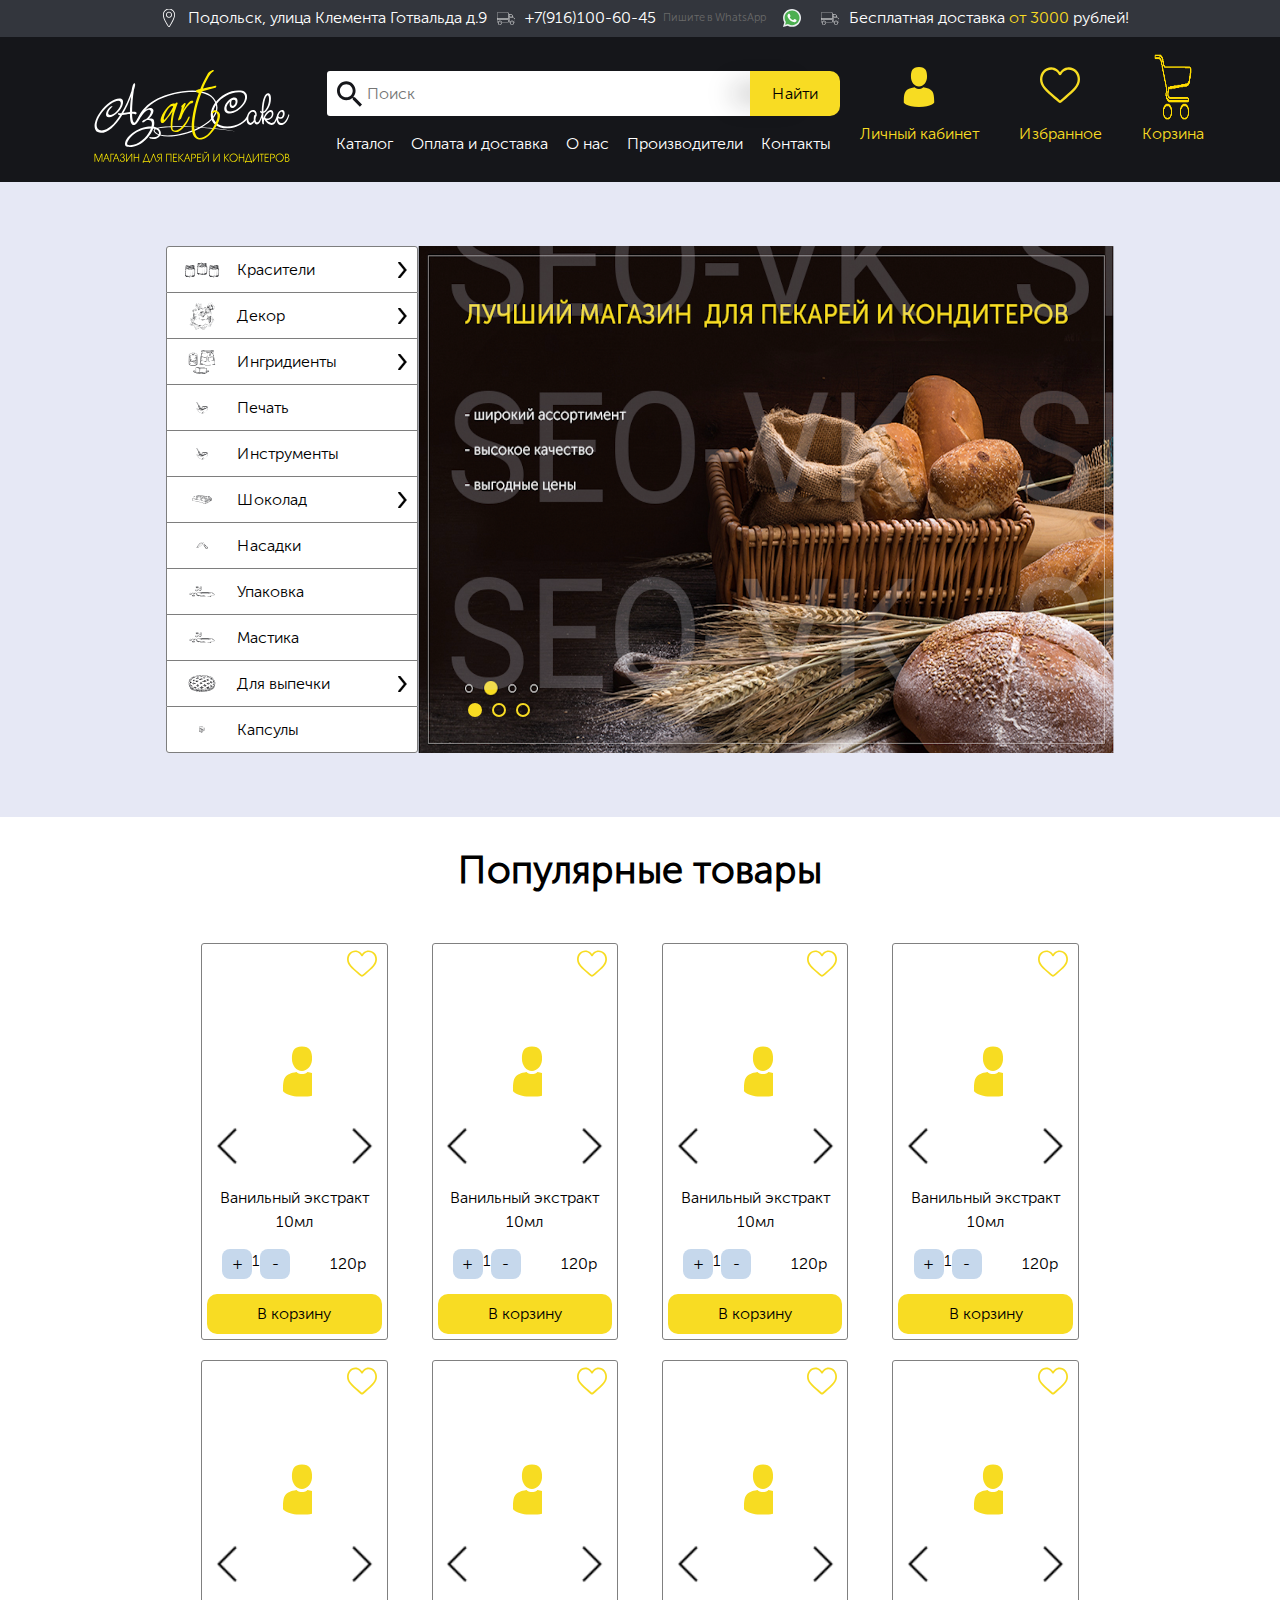
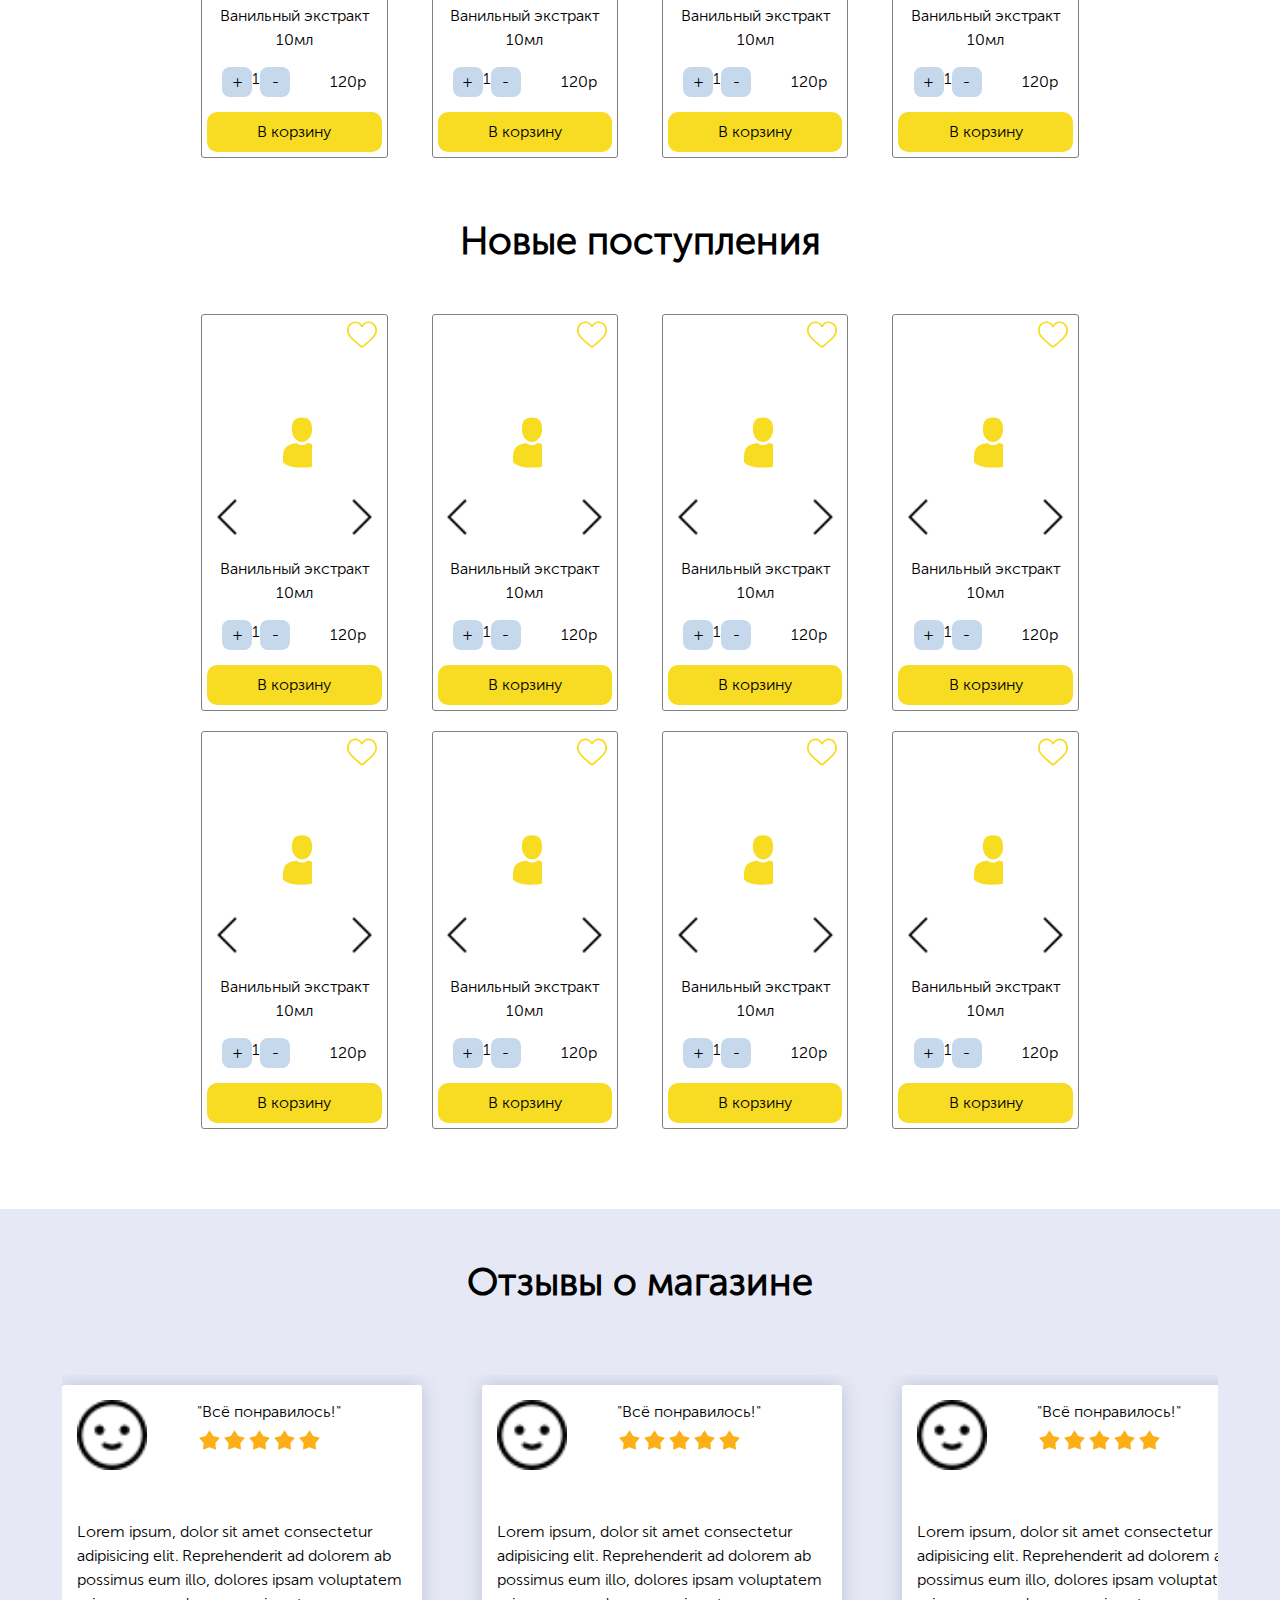
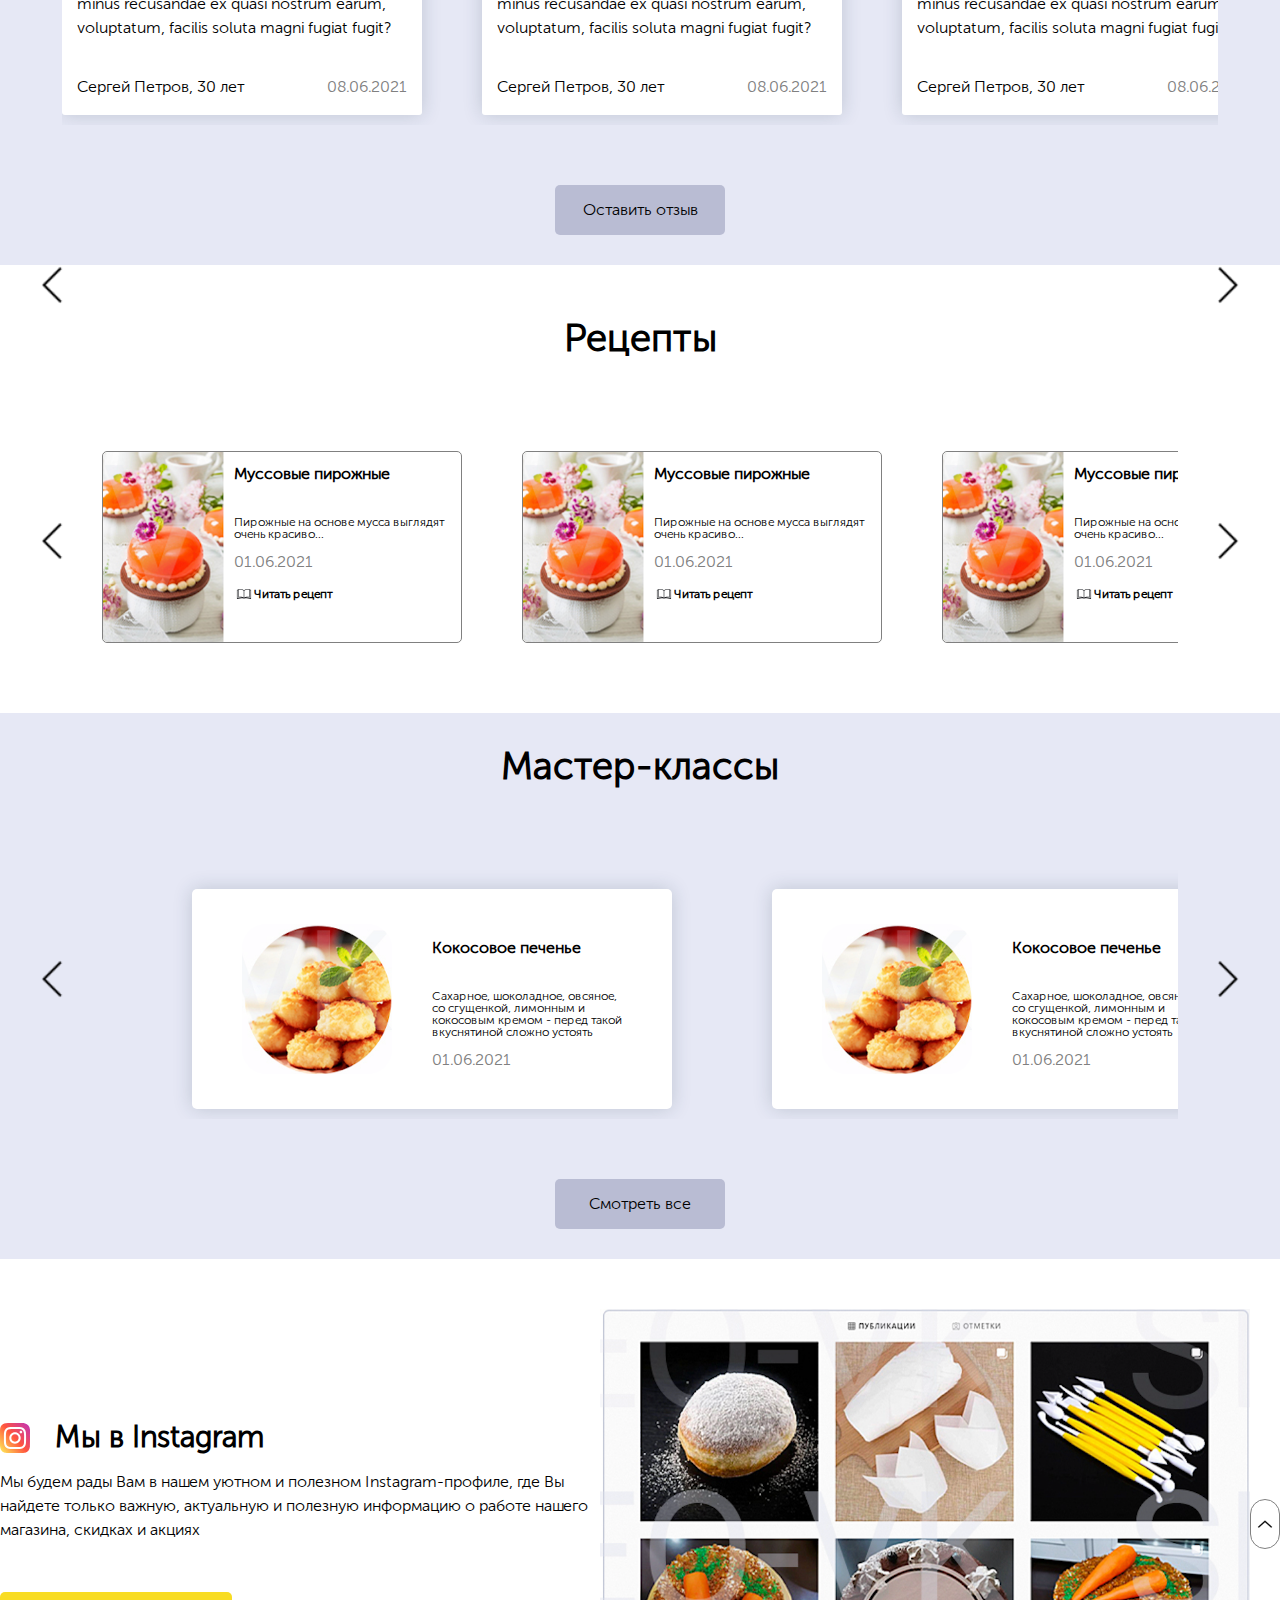
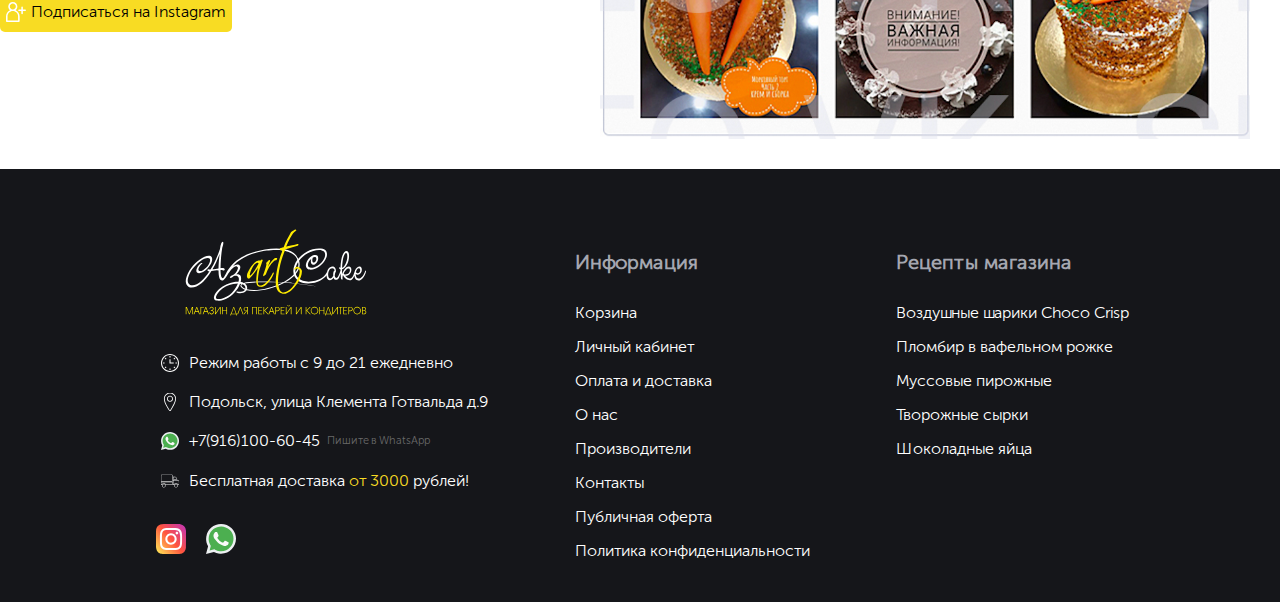
==== commit 4c631c60: "update5557" ====
--- a/index.html
+++ b/index.html
@@ -1078,10 +1078,10 @@
     <h2 class="second-block-h2">Рецепты</h2>
     <div class="">
       <div class="carousel shadow">
-        <div class="carousel-button-left"><a href="#">
+        <div class="carousel-button-left px"><a href="#">
             <img src="images/icons/left-swipe.png" alt="" class="prev">
           </a></div>
-        <div class="carousel-button-right"><a href="#">
+        <div class="carousel-button-right px"><a href="#">
             <img src="images/icons/right-swipe.png" alt="" class="next">
           </a></div>
         <div class="carousel-wrapper">
@@ -1172,6 +1172,12 @@
             </div>
           </div>
         </div>
+        <div class="carousel-button-left active-display"><a href="#">
+          <img src="images/icons/left-swipe.png" alt="" class="prev2">
+        </a></div>
+      <div class="carousel-button-right active-display"><a href="#">
+          <img src="images/icons/right-swipe.png" alt="" class="next2">
+        </a></div>
       </div>
     </div>
   </div>
@@ -1179,11 +1185,11 @@
     <h2 class="second-block-h2">Мастер-классы</h2>
     <div class="">
       <div class="carousel shadow">
-        <div class="carousel-button-left"><a href="#">
+        <div class="carousel-button-left px"><a href="#">
             <img src="images/icons/left-swipe.png" alt="" class="prev">
           </a>
         </div>
-        <div class="carousel-button-right"><a href="#">
+        <div class="carousel-button-right px"><a href="#">
             <img src="images/icons/right-swipe.png" alt="" class="next">
           </a>
         </div>
@@ -1235,6 +1241,12 @@
             </div>
           </div>
         </div>
+        <div class="carousel-button-left active-display"><a href="#">
+          <img src="images/icons/left-swipe.png" alt="" class="prev2">
+        </a></div>
+      <div class="carousel-button-right active-display"><a href="#">
+          <img src="images/icons/right-swipe.png" alt="" class="next2">
+        </a></div>
       </div>
     </div>
     <button class="do-answer">Смотреть все</button>
@@ -1246,8 +1258,8 @@
         <p>Мы в Instagram</p>
       </div>
       <p class="insta-text-body">
-        Мы будем рады Вам в нашем уютном и полезном<br>
-        Instagram-профиле, где Вы найдете только важную,<br>
+        Мы будем рады Вам в нашем уютном и полезном
+        Instagram-профиле, где Вы найдете только важную,
         актуальную и полезную информацию о работе нашего 
         магазина, скидках и акциях
       </p>
--- a/css/style.css
+++ b/css/style.css
@@ -548,7 +548,12 @@
   -ms-flex-pack: distribute;
       justify-content: space-around;
 }
-
+.price-item-test{
+  display: flex;
+  flex-direction: row;
+  justify-content: center;
+  text-align: center;
+}
 .price-item button {
   cursor: pointer;
   width: 30px;
@@ -1133,6 +1138,9 @@
 .people-icon{
   height: 70px;
 }
+.active-display{
+  display: none;
+}
 @media (max-width: 414px){
     .header-top{
       height: 55px;
@@ -1354,4 +1362,51 @@
     .recept-body p:nth-child(2) {
       width: 85%;
     }
+}
+
+@media (max-width: 375px) {
+  .slide-it{
+    padding: 15px;
+    width: 310px;
+  }
+  .active-display{
+    display: block;
+  }
+  .img-recepy{
+    width: 90px;
+  }
+  .slide-recept{
+    margin: auto;
+  }
+  .px{
+    display: none;
+  }
+  .slide-recept {
+    height: 150px;
+    width: 310px;
+  }
+  .people-icon{
+    width: 50px;
+    height: 50px;
+  }
+  .insta-text-body{
+    width: 360px;
+  }
+  .header-search{
+    width: 375px;
+  }
+  .slide-master{
+    margin-left: 10px;
+    width: 320px;
+  }
+  .slider-margin{
+    margin-left: 15px;
+  }
+  .second-block-h2{
+    width: 360px;
+    text-align: center;
+    display: flex;
+    flex-direction: row;
+    justify-content: center;
+  }
 }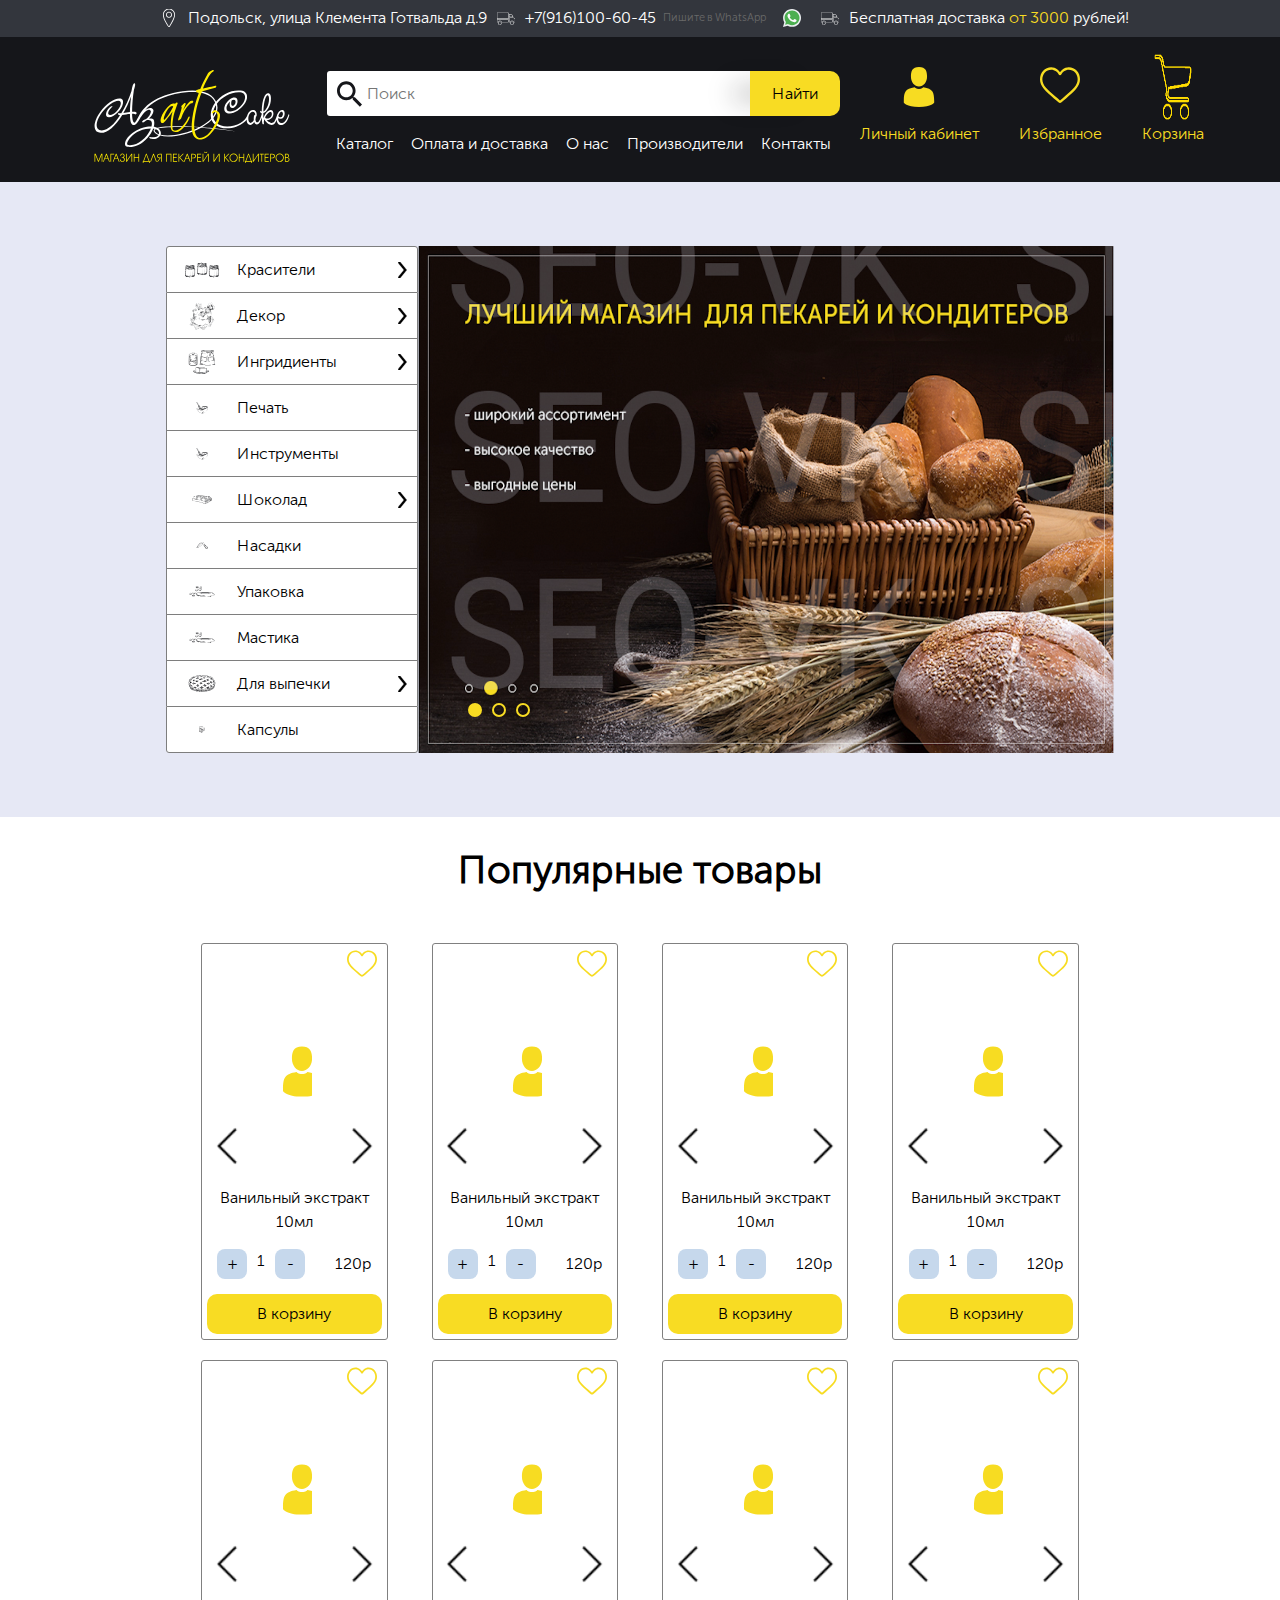
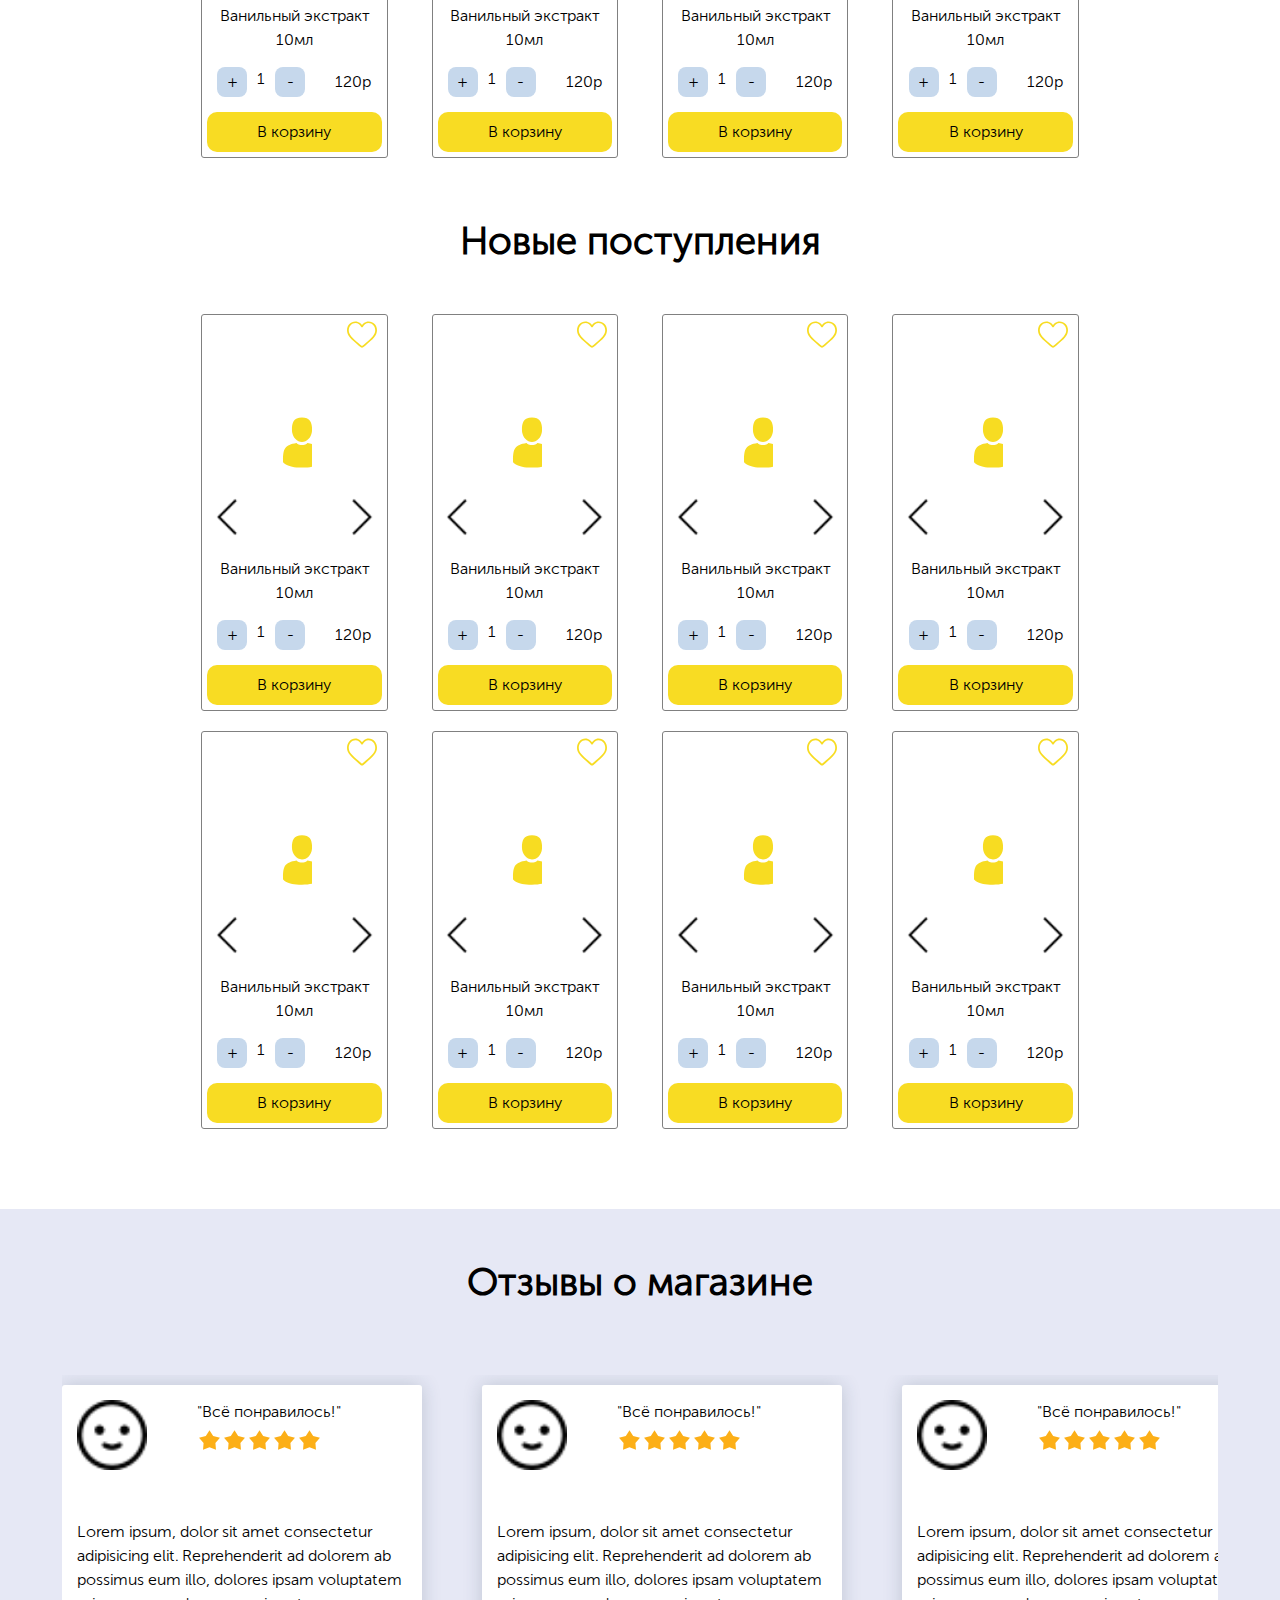
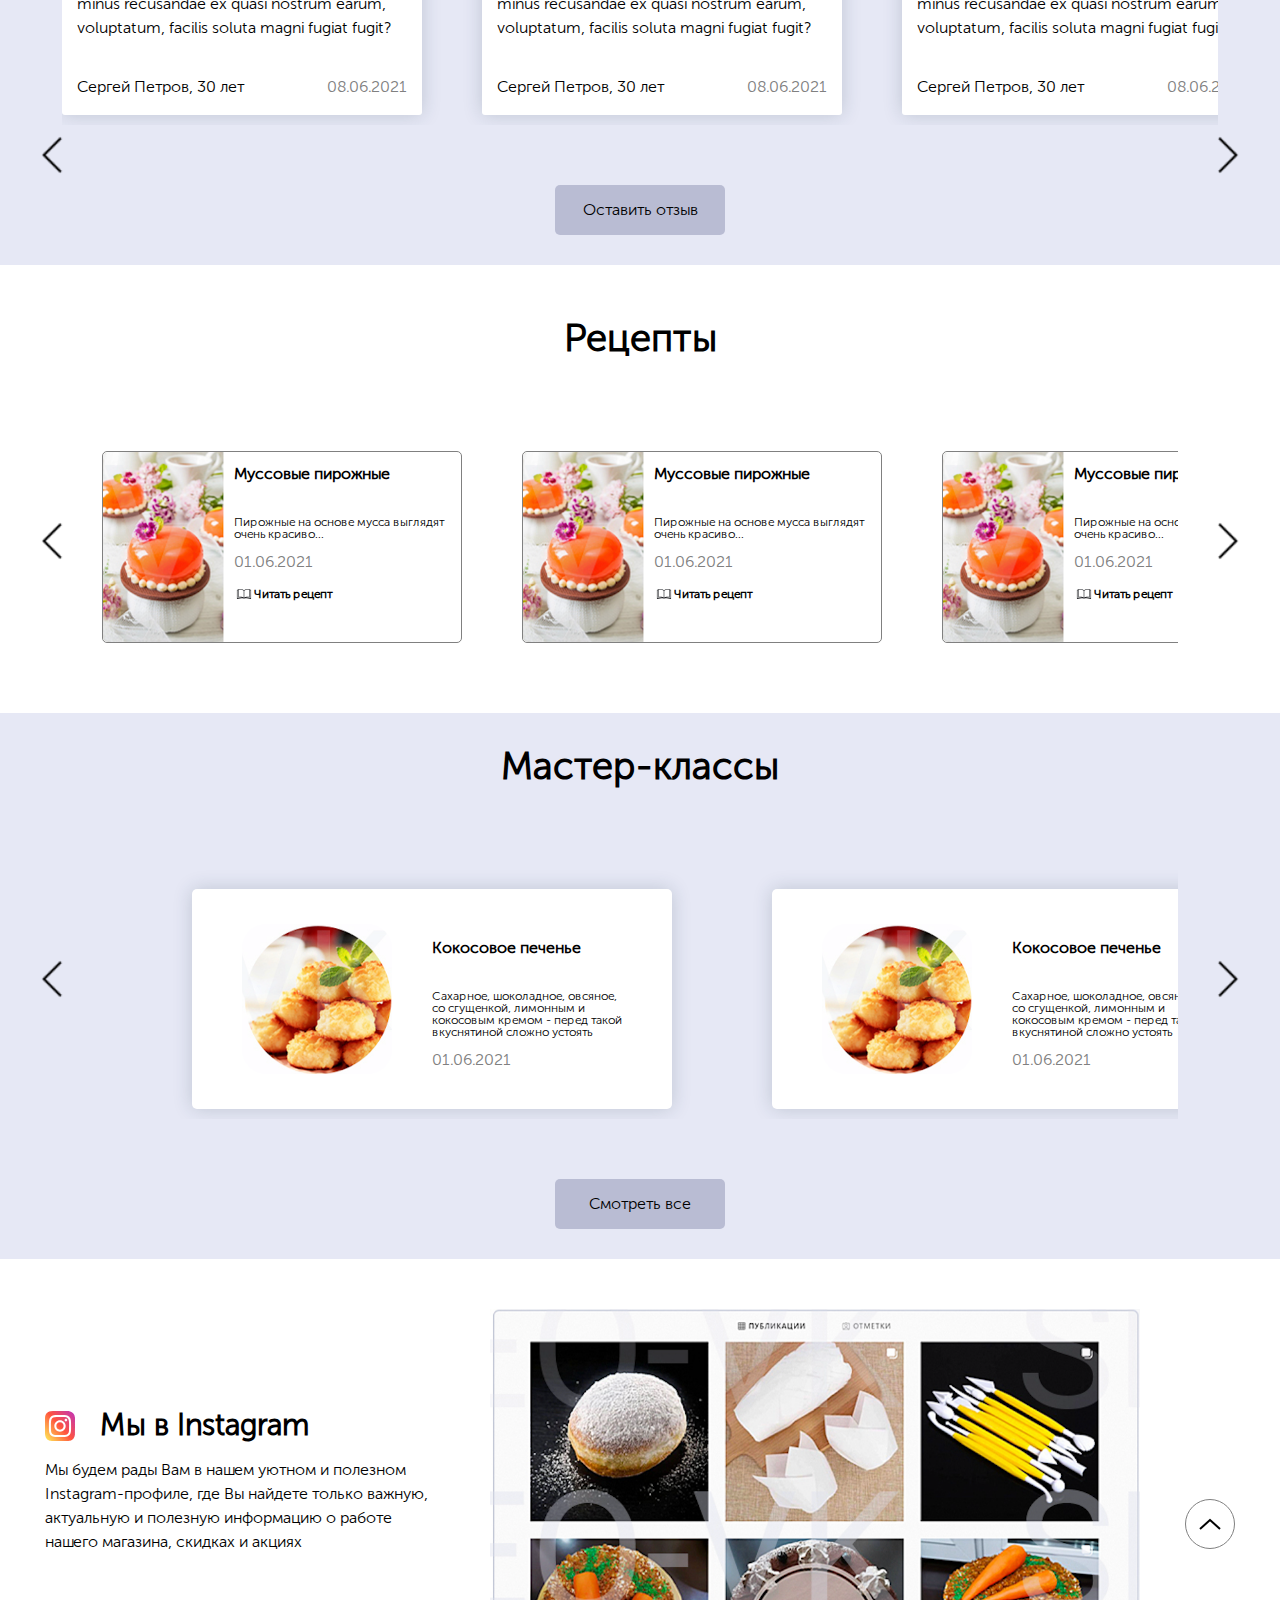
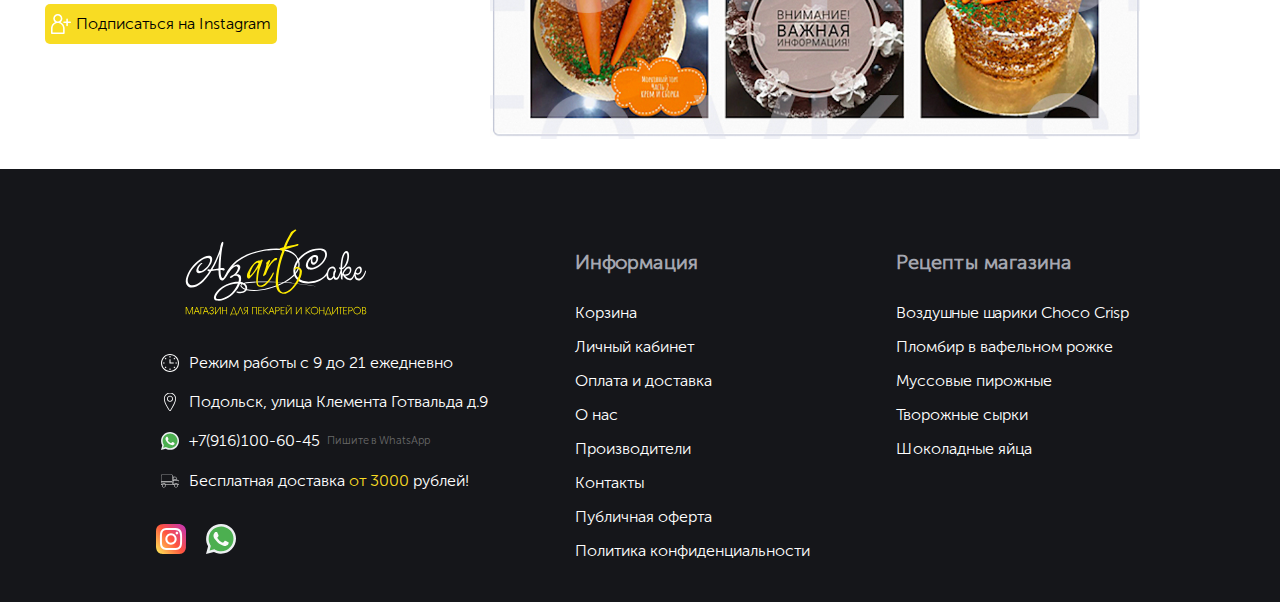
==== commit 983cf17e: "update bucket" ====
--- a/index.html
+++ b/index.html
@@ -7,10 +7,9 @@
   <meta http-equiv="X-UA-Compatible" content="IE=edge">
   <meta name="viewport" content="width=device-width, initial-scale=1.0">
   <link rel="stylesheet" href="css/style.css">
-  <link rel="stylesheet" href="css/media.css">
   <link rel="shortcut icon" href="images/Favicon-60-60.png" type="image/x-icon">
   <meta name="viewport" content="width=device-width, initial-scale=1">
-<title>AZART CAKE | Лучший магазин для пекарей и кондитеров</title>
+  <title>AZART CAKE | Лучший магазин для пекарей и кондитеров</title>
 </head>
 
 <body>
@@ -46,7 +45,7 @@
     </div>
     <div class="header-bottom">
       <div class="header-items">
-        <img class="top-logo" src="images/icons/LOGO.svg" alt="">
+        <a href="index.html"><img class="top-logo" src="images/icons/LOGO.svg" alt=""></a>
         <div class="header-search">
           <div class="header-search-search">
             <input type="text" placeholder="Поиск">
@@ -69,10 +68,10 @@
             <img src="images/icons/heart-stroke.svg" alt="">
             <p class="yellow">Избранное</p>
           </div>
-          <div class="header-image">
+          <a href="korzina.html" class="header-image">
             <img src="images/icons/Shoping.png" alt="">
             <p class="yellow">Корзина</p>
-          </div>
+          </a>
         </div>
       </div>
     </div>
@@ -1063,10 +1062,10 @@
             </div>
           </div>
         </div>
-        <div class="carousel-button-left"><a href="#">
+        <div class="carousel-button-left"><a class="arrow-slider" href="#" style="top: 0;">
           <img src="images/icons/left-swipe.png" alt="" class="prev2">
         </a></div>
-      <div class="carousel-button-right"><a href="#">
+      <div class="carousel-button-right"><a class="arrow-slider" href="#" style="top: 0;">
           <img src="images/icons/right-swipe.png" alt="" class="next2">
         </a></div>
       </div>
--- a/css/style.css
+++ b/css/style.css
@@ -3,7 +3,9 @@
   overflow-x: hidden;
   font-family: MuseoSans;
 }
-
+body{
+  overflow-x: hidden;
+}
 /* Убираем внутренние отступы */
 ul[class],
 ol[class] {
@@ -41,7 +43,9 @@
 ol[class] {
   list-style: none;
 }
-
+.quaintity{
+  margin-left: 10px;margin-right: 10px;
+}
 /* Элементы a, у которых нет класса, сбрасываем до дефолтных стилей */
 a:not([class]) {
   text-decoration-skip-ink: auto;
@@ -1021,6 +1025,10 @@
       -ms-flex-align: center;
           align-items: center;
 }
+.insta-text{
+
+  max-width: 400px;
+}
 
 .insta-text-head {
   font-weight: 600;
@@ -1146,6 +1154,12 @@
       height: 55px;
       flex-wrap: wrap;
       font-size: 10px;
+    }
+    .active-display{
+      display: block;
+    }
+    .px{
+      display: none;
     }
     .price-item{
       display: flex;
@@ -1292,10 +1306,10 @@
       width: 110px;
     }
     .slide-recept{
-      width: 295px;
+      width: 350px;
       height: 175px;
-      margin-right: 0;
-      margin-left: 5px;
+      margin-left: 27px;
+      margin-bottom: 5px;
     }
     .recept-body p:nth-child(1){
       margin-bottom: 10px;
@@ -1352,9 +1366,10 @@
       height: 75px;
     }
     .slide-master{
-      width: 290px;
-      height: 200px;
-      margin-left: -70px;
+      width: 350px;
+      height: 175px;
+      margin-left: -50px;
+      margin-bottom: 5px;
     }
     .master-body{
       padding: 0;
@@ -1367,20 +1382,19 @@
 @media (max-width: 375px) {
   .slide-it{
     padding: 15px;
-    width: 310px;
-  }
-  .active-display{
-    display: block;
-  }
+    width: 300px;
+  }
+  .header-items{
+    width: 375px;
+  }
+  
   .img-recepy{
     width: 90px;
   }
   .slide-recept{
     margin: auto;
   }
-  .px{
-    display: none;
-  }
+  
   .slide-recept {
     height: 150px;
     width: 310px;
@@ -1409,4 +1423,60 @@
     flex-direction: row;
     justify-content: center;
   }
+}
+@media (max-width: 320px) {
+  .insta-text-body{
+    width: 300px;
+  }
+  .second-block-h2{
+    font-size: 24px;
+    width: 300px;
+  }
+  .slide-master{
+    width: 270px;
+  }
+  .slide-recept{
+    width: 270px;
+    margin-left: 20px;
+  }
+  .slide-it{
+    width: 270px;
+    margin-left: 10px;
+  }
+  .header-image{
+    padding: 0;
+    width: 100px;
+    text-align: center;
+  }
+  .header-image:nth-child(1){
+    margin-top: 10px;
+  }
+  .header-items-phone{
+    flex-direction: column;
+    text-align: left;
+    justify-content: center;
+    margin: auto;
+  }
+  .header-top{
+    height: 75px;
+  }
+  .header-line{
+    min-width: 200px;
+  }
+  .thin-text{
+    padding-left: 0;
+  }
+  .top-logo{
+    margin-bottom: 0;
+    width: 160px;
+  }
+  .header-bottom{
+    height: 315px;
+  }
+  .tag{
+    align-items: center;
+  }
+  .arrow-slider img{
+    margin: 0;
+  }
 }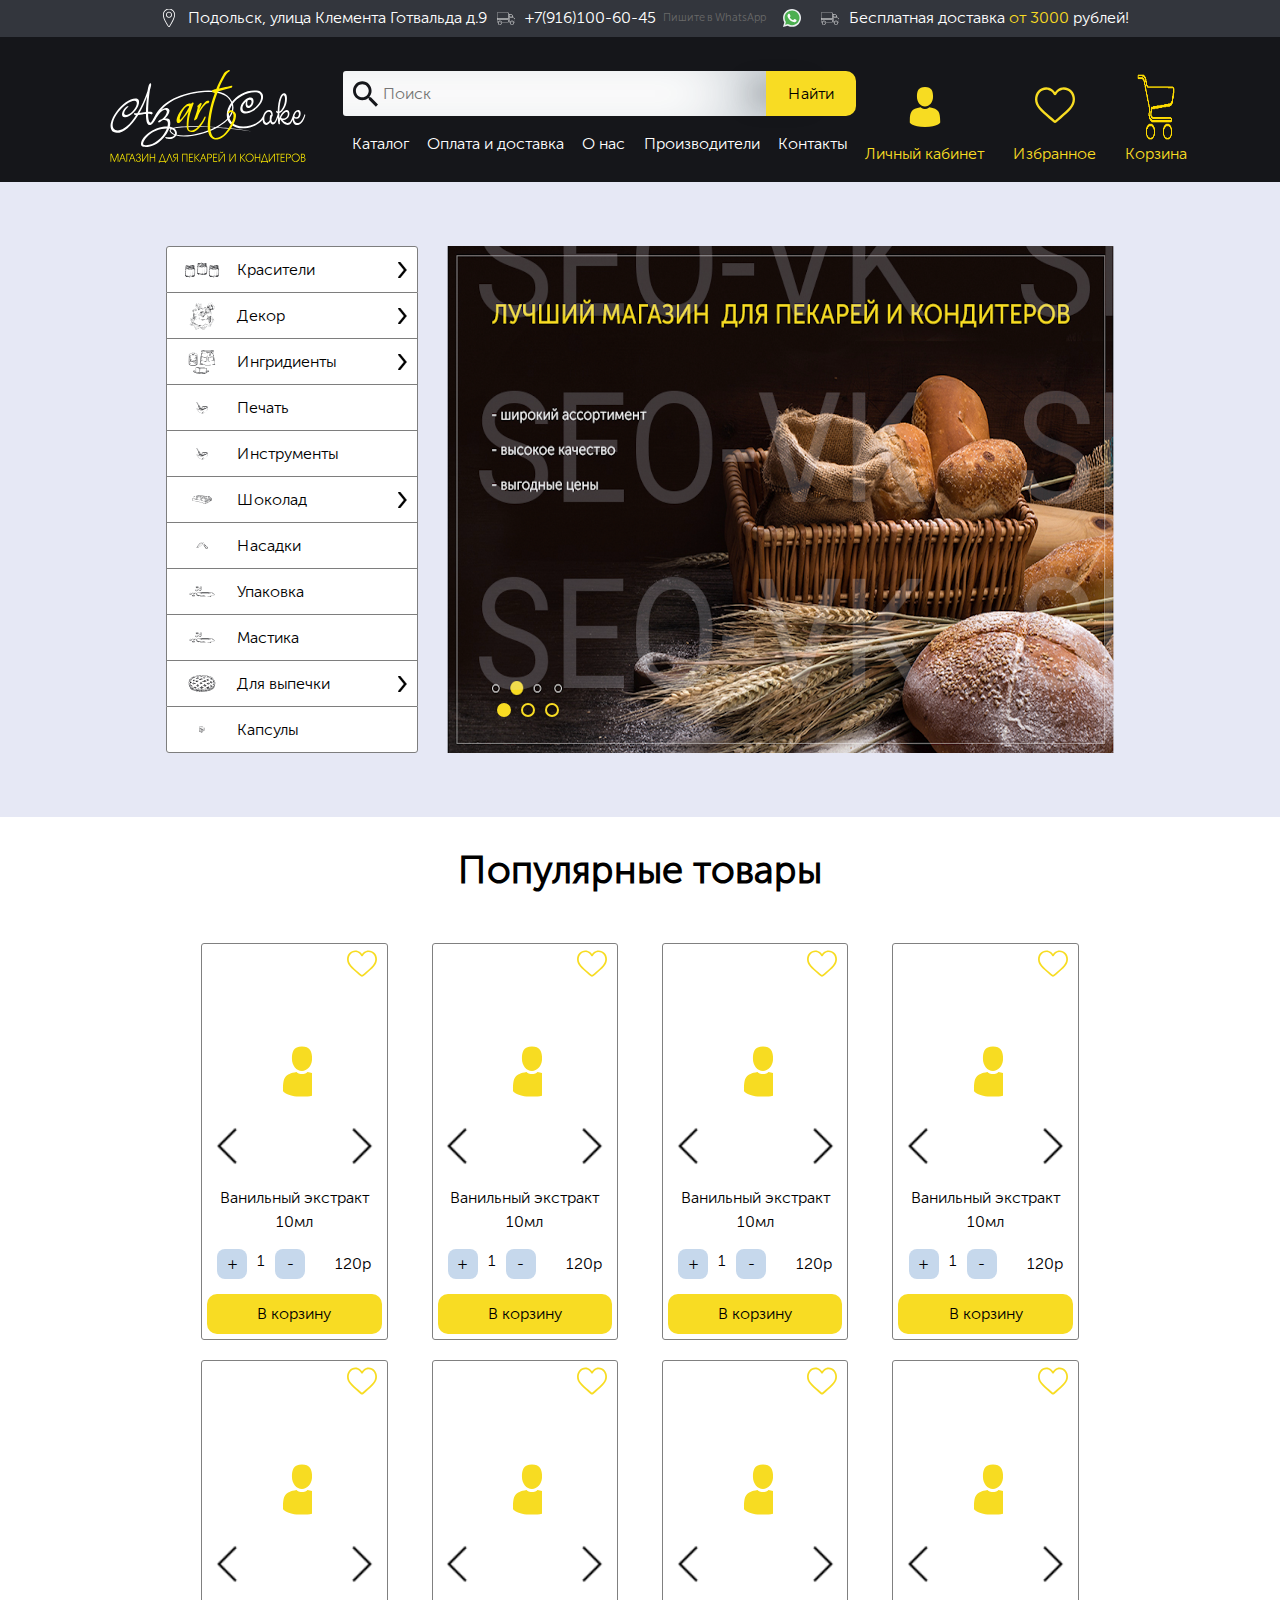
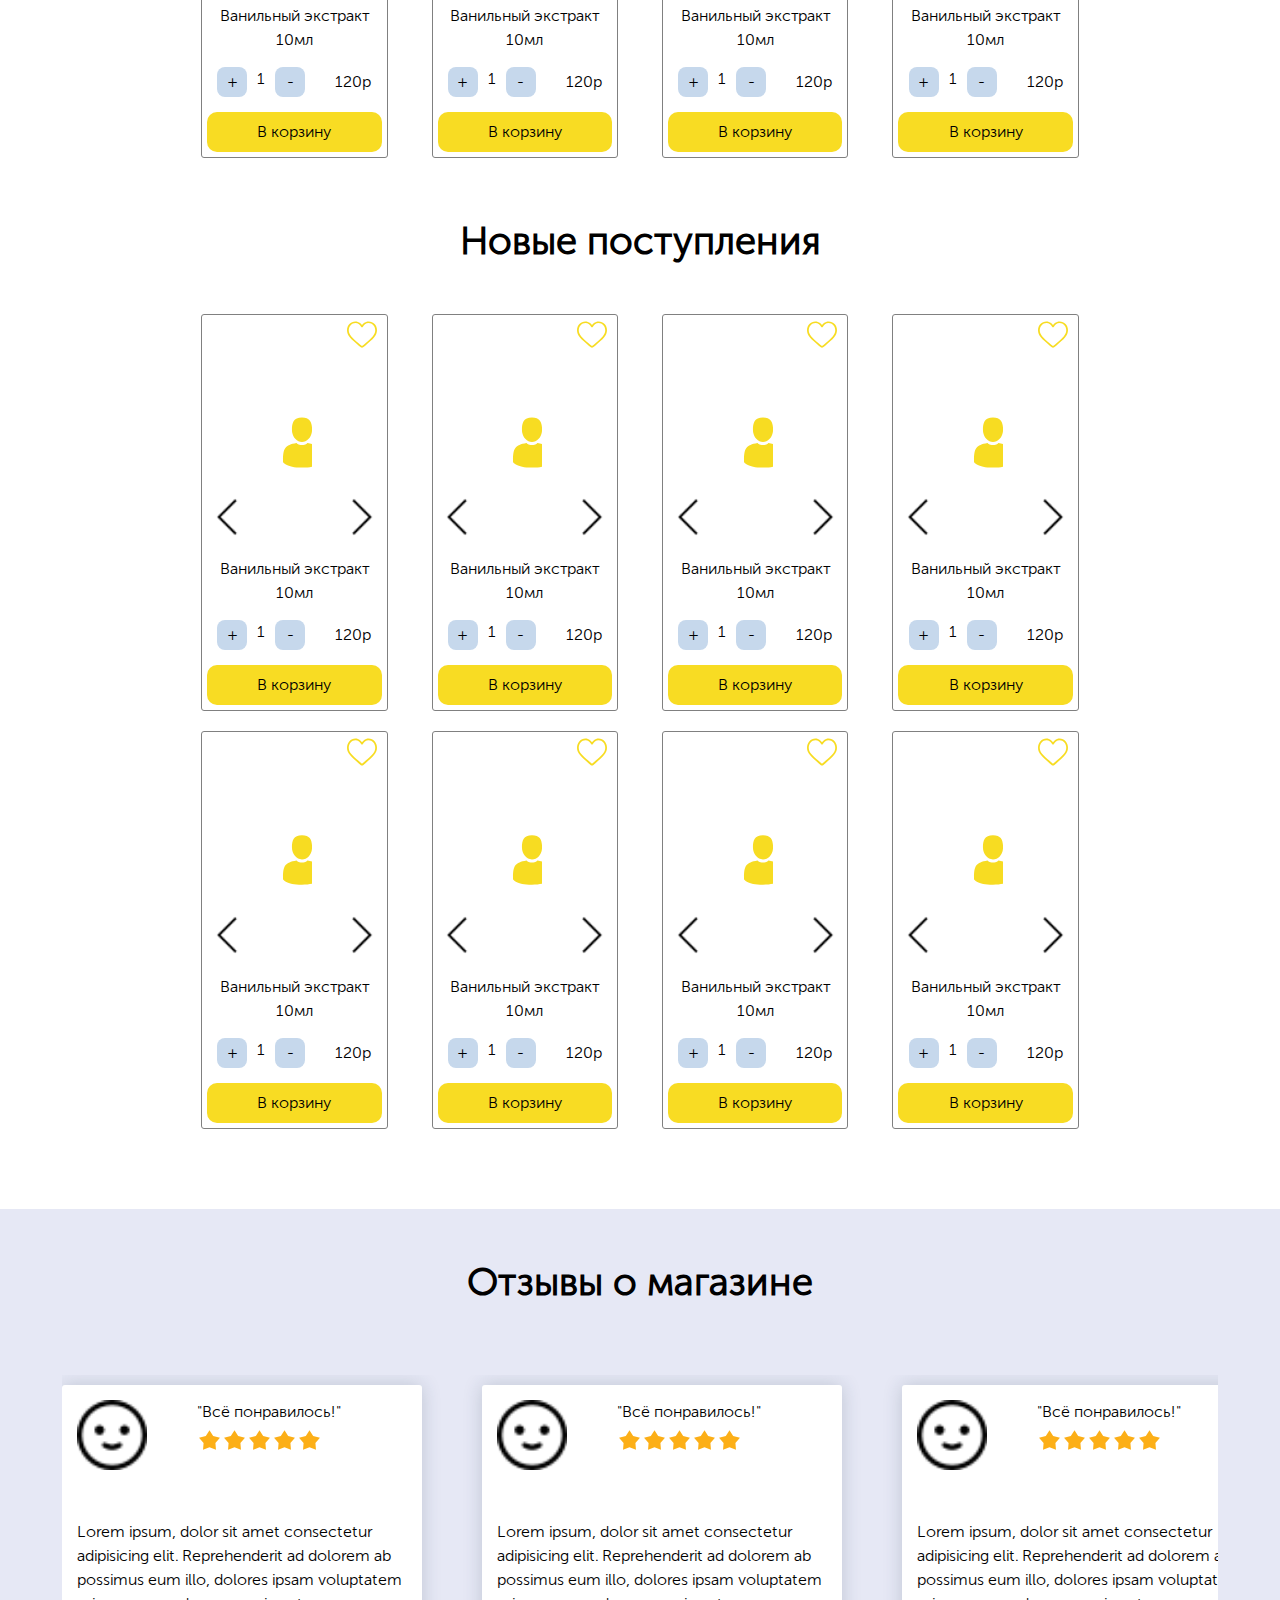
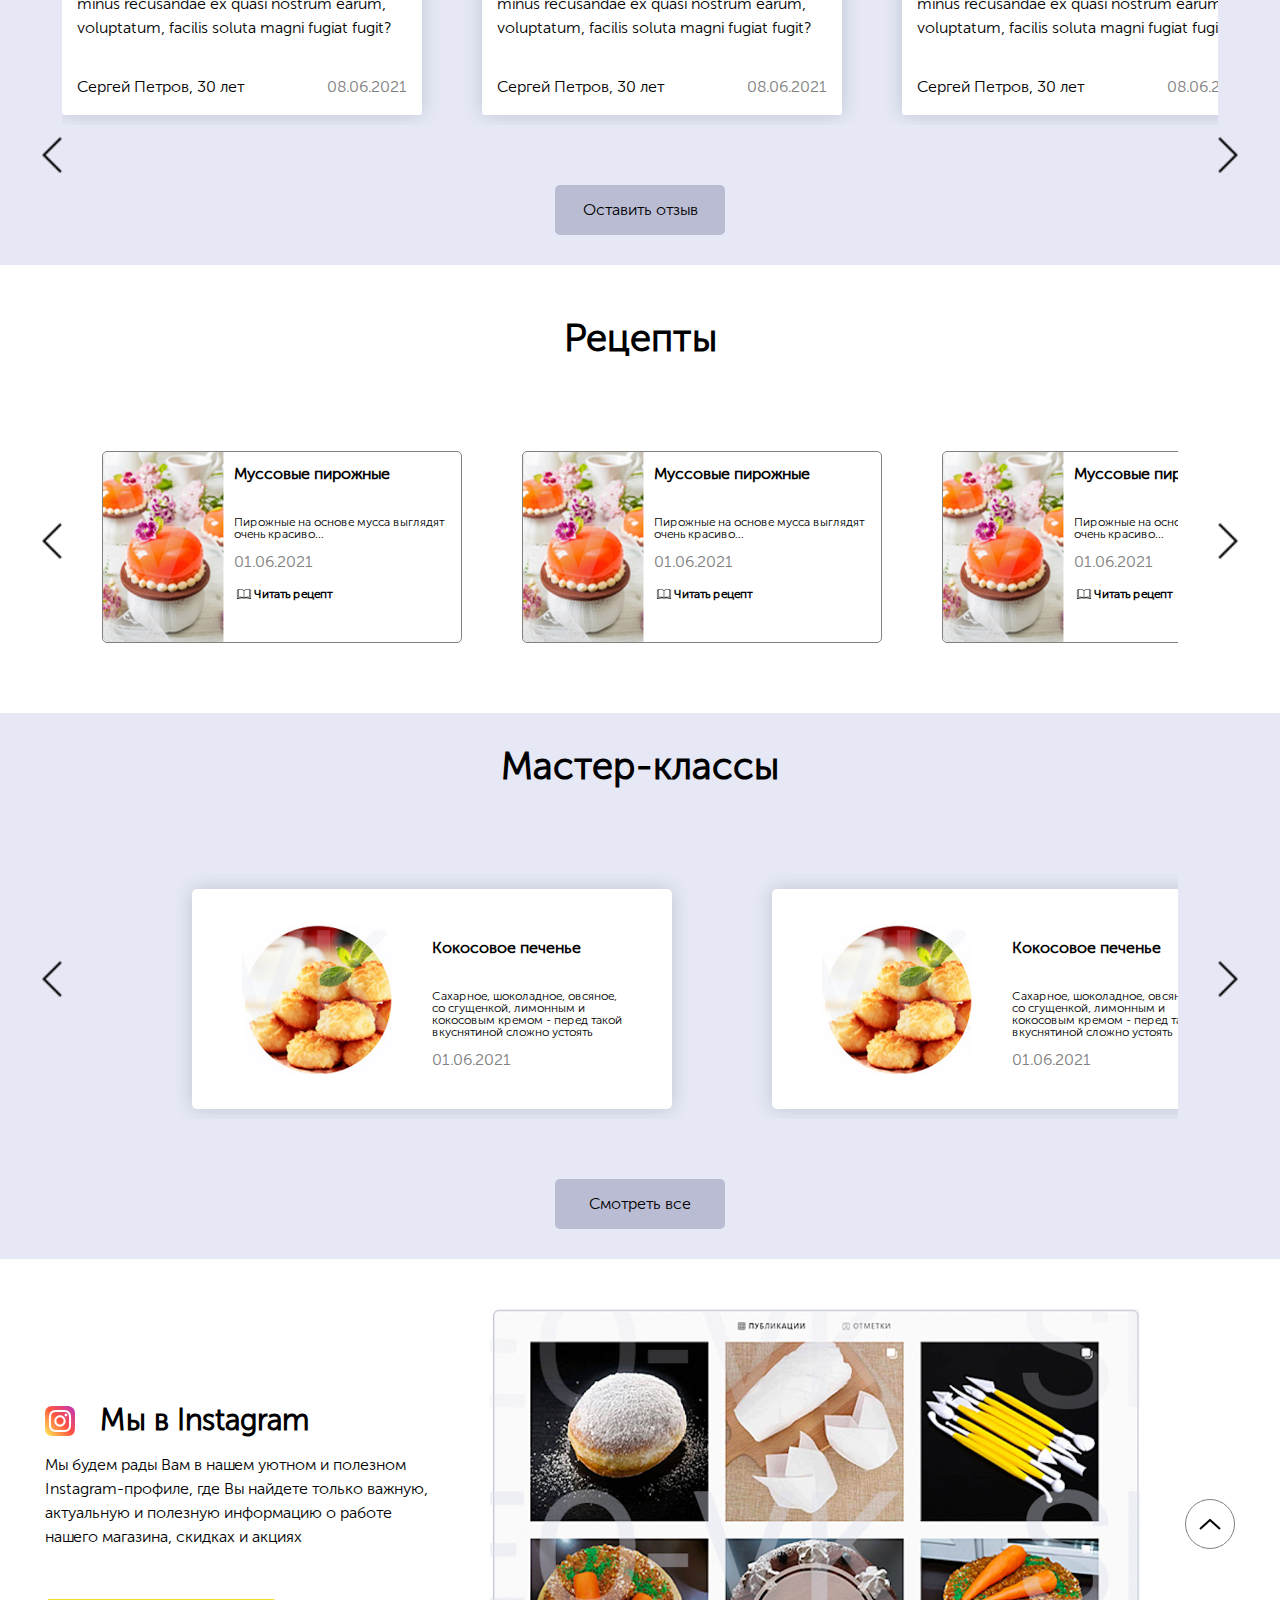
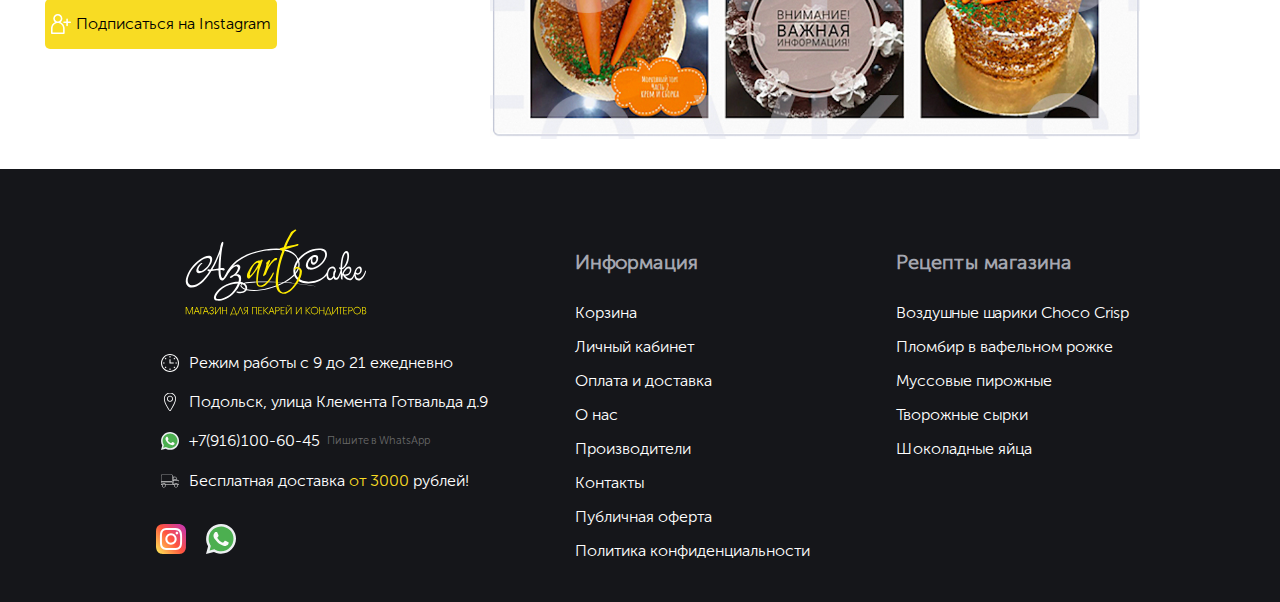
==== commit 22624825: "upda" ====
--- a/index.html
+++ b/index.html
@@ -48,15 +48,15 @@
         <a href="index.html"><img class="top-logo" src="images/icons/LOGO.svg" alt=""></a>
         <div class="header-search">
           <div class="header-search-search">
-            <input type="text" placeholder="Поиск">
-            <button>Найти</button>
+            <input style="z-index: 5;" type="text" placeholder="Поиск">
+            <button class="search-hover">Найти</button>
           </div>
           <ul>
-            <a href="#">Каталог</a>
-            <a href="#">Оплата и доставка</a>
-            <a href="#">О нас</a>
-            <a href="#">Производители</a>
-            <a href="#">Контакты</a>
+            <a class="hoverssl" href="#">Каталог</a>
+            <a class="hoverssl" href="#">Оплата и доставка</a>
+            <a class="hoverssl" href="#">О нас</a>
+            <a class="hoverssl" href="#">Производители</a>
+            <a class="hoverssl" href="#">Контакты</a>
           </ul>
         </div>
         <div class="block-items123">
@@ -131,13 +131,13 @@
     <div class="slider-body">
       <div class="flex-wrapper">
         <div class="slider-wrapper">
-          <div class="slide active">
+          <div class="slide fadeInRight active">
             <img src="images/Снимок экрана 2021-06-17 в 14.42.41.png" alt="">
           </div>
-          <div class="slide">
+          <div class="slide fadeInRight">
             <img src="images/Снимок экрана 2021-06-17 в 14.42.41.png" alt="">
           </div>
-          <div class="slide">
+          <div class="slide fadeInRight">
             <img src="images/Снимок экрана 2021-06-17 в 14.42.41.png" alt="">
           </div>
           <div id="btn-prev"></div>
@@ -1297,28 +1297,28 @@
     <div class="stripe">
       <h2>Информация</h2>
       <ul>
-        <a href="#">
+        <a class="hoverssl" href="#">
           <li>Корзина</li>
         </a>
-        <a href="#">
+        <a class="hoverssl" href="#">
           <li>Личный кабинет</li>
         </a>
-        <a href="#">
+        <a class="hoverssl" href="#">
           <li>Оплата и доставка</li>
         </a>
-        <a href="#">
+        <a class="hoverssl" href="#">
           <li>О нас</li>
         </a>
-        <a href="#">
+        <a class="hoverssl" href="#">
           <li>Производители</li>
         </a>
-        <a href="#">
+        <a class="hoverssl" href="#">
           <li>Контакты</li>
         </a>
-        <a href="#">
+        <a class="hoverssl" href="#">
           <li>Публичная оферта</li>
         </a>
-        <a href="#">
+        <a class="hoverssl" href="#">
           <li>Политика конфиденциальности</li>
         </a>
       </ul>
@@ -1326,19 +1326,19 @@
     <div class="stripe">
       <h2>Рецепты магазина</h2>
       <ul>
-        <a href="#">
+        <a class="hoverssl" href="#">
           <li>Воздушные шарики Choco Crisp</li>
         </a>
-        <a href="#">
+        <a class="hoverssl" href="#">
           <li>Пломбир в вафельном рожке</li>
         </a>
-        <a href="#">
+        <a class="hoverssl" href="#">
           <li>Муссовые пирожные</li>
         </a>
-        <a href="#">
+        <a class="hoverssl" href="#">
           <li>Творожные сырки</li>
         </a>
-        <a href="#">
+        <a class="hoverssl" href="#">
           <li>Шоколадные яйца</li>
         </a>
       </ul>
--- a/css/style.css
+++ b/css/style.css
@@ -170,6 +170,10 @@
 .header-search ul a {
   color: #fff;
   text-decoration: none;
+  -webkit-transition: all 0.5s ease;;
+  -moz-transition: all 0.5s ease;;
+  -o-transition: all 0.5s ease;;
+  transition: all 0.5s ease;
 }
 
 .header-search-search {
@@ -186,6 +190,9 @@
 }
 
 .header-search-search input {
+  -webkit-box-shadow: -60px 0px 62px -23px rgba(34, 60, 80, 0.24) inset; 
+  -moz-box-shadow: -60px 0px 62px -23px rgba(34, 60, 80, 0.24) inset; 
+  box-shadow: -60px 0px 62px -23px rgba(34, 60, 80, 0.24) inset;
   width: 380px;
   padding: 3px 3px 3px 40px;
   background: url("../images/icons/Search.svg") no-repeat;
@@ -227,7 +234,16 @@
   width: 40px;
   height: 70px;
   margin: 0 auto;
-}
+  
+}
+.header-image:hover{
+  background-color: #e6e8f57a;
+}
+.header-image{
+  padding-bottom: 5px;
+  padding-left: 9px;
+}
+
 
 .footer {
   background-color: #15161a;
@@ -339,8 +355,11 @@
       -ms-flex-direction: row;
           flex-direction: row;
   -ms-flex-pack: distribute;
-      justify-content: space-around;
+      justify-content: center;
   background-color: #e6e8f5;
+}
+.slider-body{
+  margin-left: 3%;
 }
 
 .nav-table {
@@ -1137,6 +1156,39 @@
   display: flex;
   flex-direction: row;
 }
+.fadeInRight {
+  -webkit-animation-name: fadeInRight;
+  animation-name: fadeInRight;
+  -webkit-animation-duration: 1s;
+  animation-duration: 1s;
+  -webkit-animation-fill-mode: both;
+  animation-fill-mode: both;
+  }
+  @-webkit-keyframes fadeInRight {
+  0% {
+  opacity: 0;
+  -webkit-transform: translate3d(100%, 0, 0);
+  transform: translate3d(100%, 0, 0);
+  }
+  100% {
+  opacity: 1;
+  -webkit-transform: none;
+  transform: none;
+  }
+  }
+  @keyframes fadeInRight {
+  0% {
+  opacity: 0;
+  -webkit-transform: translate3d(100%, 0, 0);
+  transform: translate3d(100%, 0, 0);
+  }
+  100% {
+  opacity: 1;
+  -webkit-transform: none;
+  transform: none;
+  }
+  } 
+×
 
 .price-item-test{
   display: flex;
@@ -1148,12 +1200,107 @@
 }
 .active-display{
   display: none;
+}
+.search-hover{
+  z-index: 10;
+  -webkit-transition: all 0.5s ease;;
+  -moz-transition: all 0.5s ease;;
+  -o-transition: all 0.5s ease;;
+  transition: all 0.5s ease;
+}
+.search-hover:hover{
+  background-color: #e6e8f5;
+  -webkit-transition: all 0.5s ease;;
+  -moz-transition: all 0.5s ease;;
+  -o-transition: all 0.5s ease;;
+  transition: all 0.5s ease;
+}
+.hoverssl:hover{
+  color: #f8dc23;
+  -webkit-transition: all 0.5s ease;;
+  -moz-transition: all 0.5s ease;;
+  -o-transition: all 0.5s ease;;
+  transition: all 0.5s ease;
+}
+.price-item-test button:hover{
+  border: .5px solid gray;
+  -webkit-transition: all 0.5s ease;;
+  -moz-transition: all 0.5s ease;;
+  -o-transition: all 0.5s ease;;
+  transition: all 0.5s ease;
+}
+.to-bucket{
+  -webkit-transition: all 0.5s ease;;
+  -moz-transition: all 0.5s ease;;
+  -o-transition: all 0.5s ease;;
+  transition: all 0.5s ease;
+}
+.to-bucket:hover{
+  -webkit-transition: all 0.5s ease;;
+  -moz-transition: all 0.5s ease;;
+  -o-transition: all 0.5s ease;;
+  transition: all 0.5s ease;
+  background-color: rgb(115, 230, 111);
+}
+.read-recept{
+  -webkit-transition: all 0.5s ease;;
+  -moz-transition: all 0.5s ease;;
+  -o-transition: all 0.5s ease;;
+  transition: all 0.5s ease;
+}
+.read-recept:hover{
+  -webkit-transition: all 0.5s ease;;
+  -moz-transition: all 0.5s ease;;
+  -o-transition: all 0.5s ease;;
+  transition: all 0.5s ease;
+  text-decoration: underline ;
+}
+.insta-text-btn{
+  height: 50px;
+  -webkit-transition: all 0.5s ease;;
+  -moz-transition: all 0.5s ease;;
+  -o-transition: all 0.5s ease;;
+  transition: all 0.5s ease;
+}
+.insta-text-btn:hover{
+  color: #fff;
+  -webkit-transition: all 0.5s ease;;
+  -moz-transition: all 0.5s ease;;
+  -o-transition: all 0.5s ease;;
+  transition: all 0.5s ease;
+  background: rgb(252,176,69);
+  background: linear-gradient(8deg, rgba(252,176,69,1) 17%, rgba(253,29,29,1) 50%, rgba(131,58,180,1) 97%);
+}
+.up{
+  -webkit-transition: all 0.5s ease;
+  -moz-transition: all 0.5s ease;
+  -o-transition: all 0.5s ease;
+  transition: all 0.5s ease;
+}
+.up:hover{
+  -webkit-transition: all 0.5s ease;
+  -moz-transition: all 0.5s ease;
+  -o-transition: all 0.5s ease;
+  transition: all 0.5s ease;
+  background-color: #f8dc23;
 }
 @media (max-width: 414px){
     .header-top{
       height: 55px;
       flex-wrap: wrap;
       font-size: 10px;
+    }
+    .slider-body{
+      margin-left: 0%;
+    }
+    .thin-text:nth-child(3){
+      font-size: 15px;
+      margin-left: 10px;
+      padding: 0;
+      min-width: 90px;
+    }
+    .line:nth-child(3){
+      align-items: flex-start;
     }
     .active-display{
       display: block;
@@ -1378,7 +1525,6 @@
       width: 85%;
     }
 }
-
 @media (max-width: 375px) {
   .slide-it{
     padding: 15px;
@@ -1387,7 +1533,9 @@
   .header-items{
     width: 375px;
   }
-  
+  .slider-body{
+    margin-left: 0%;
+  }
   .img-recepy{
     width: 90px;
   }
@@ -1396,7 +1544,7 @@
   }
   
   .slide-recept {
-    height: 150px;
+    height: 165px;
     width: 310px;
   }
   .people-icon{
@@ -1428,6 +1576,18 @@
   .insta-text-body{
     width: 300px;
   }
+  .slider-body{
+    margin-left: 0%;
+  }
+  .thin-text:nth-child(3){
+    font-size: 15px;
+    margin-left: 10px;
+    padding: 0;
+    width: 90px;
+  }
+  .line{
+    align-items: flex-start;
+  }
   .second-block-h2{
     font-size: 24px;
     width: 300px;
